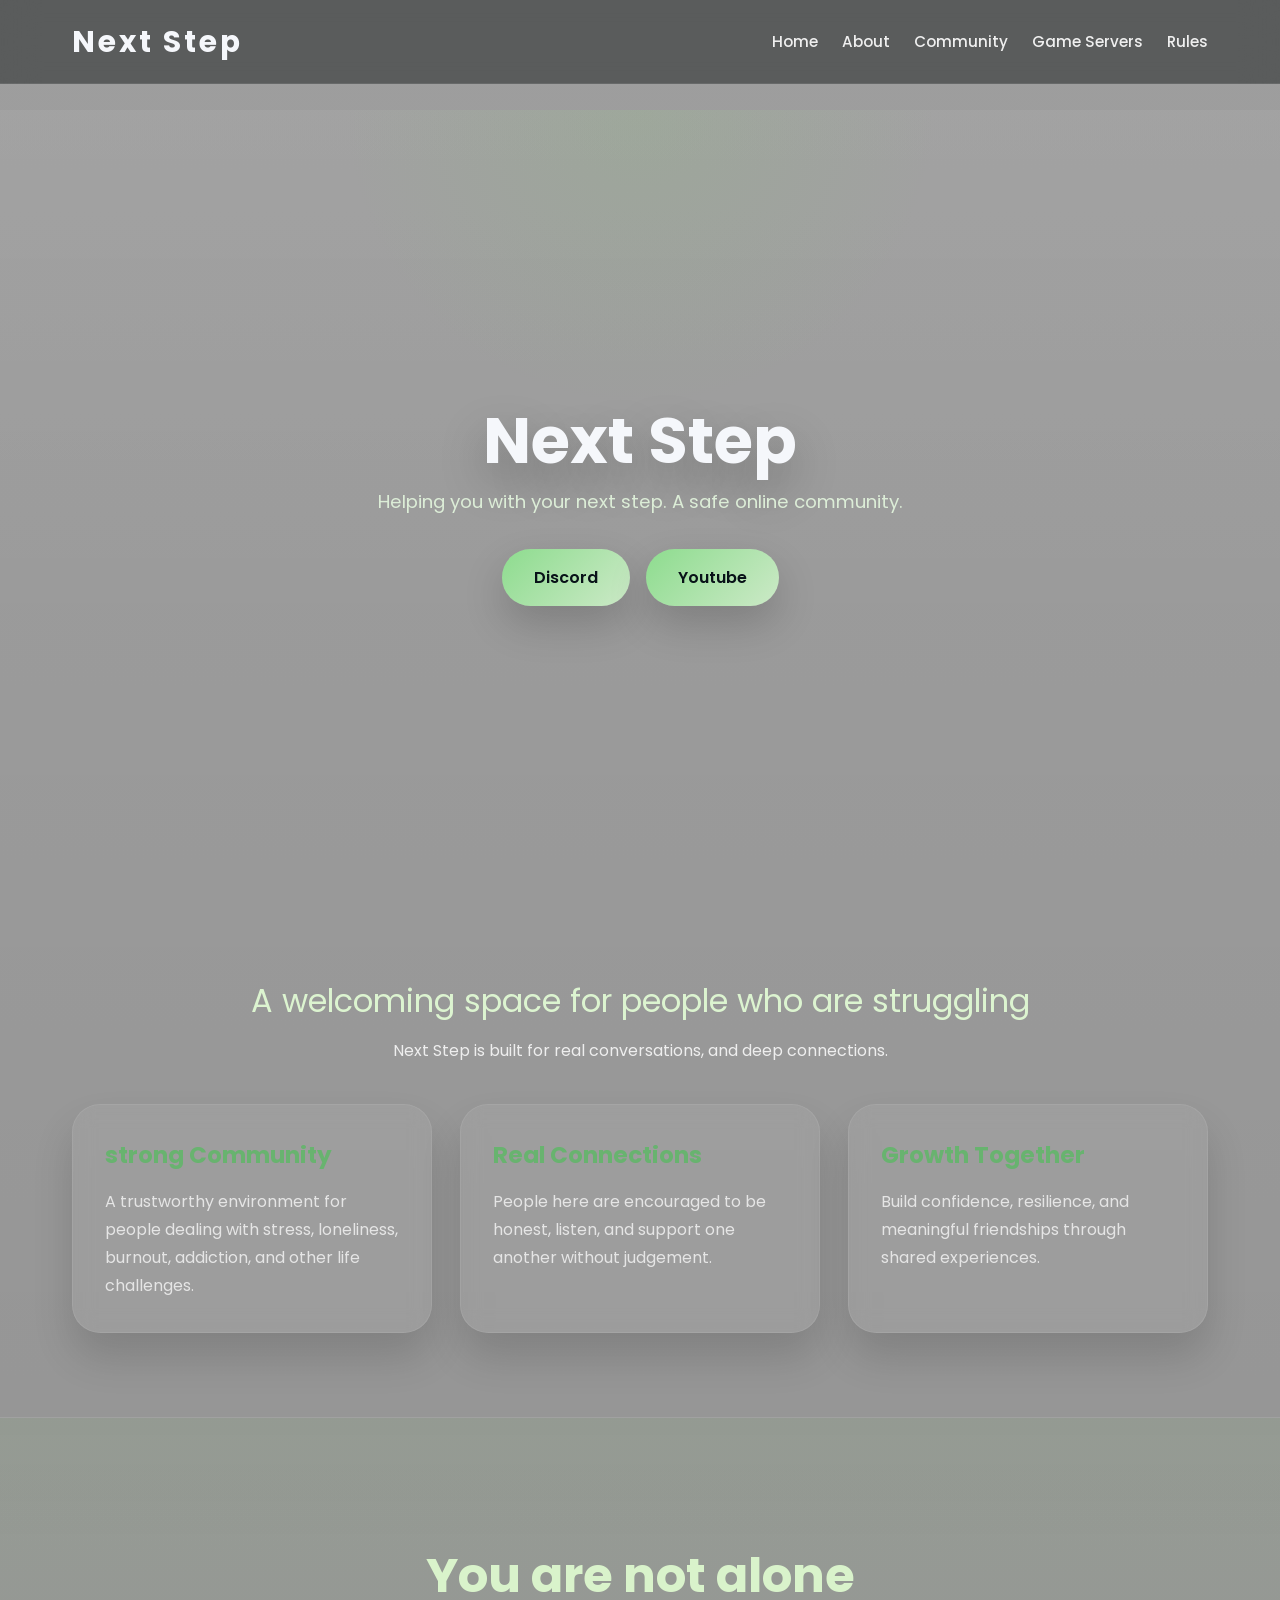
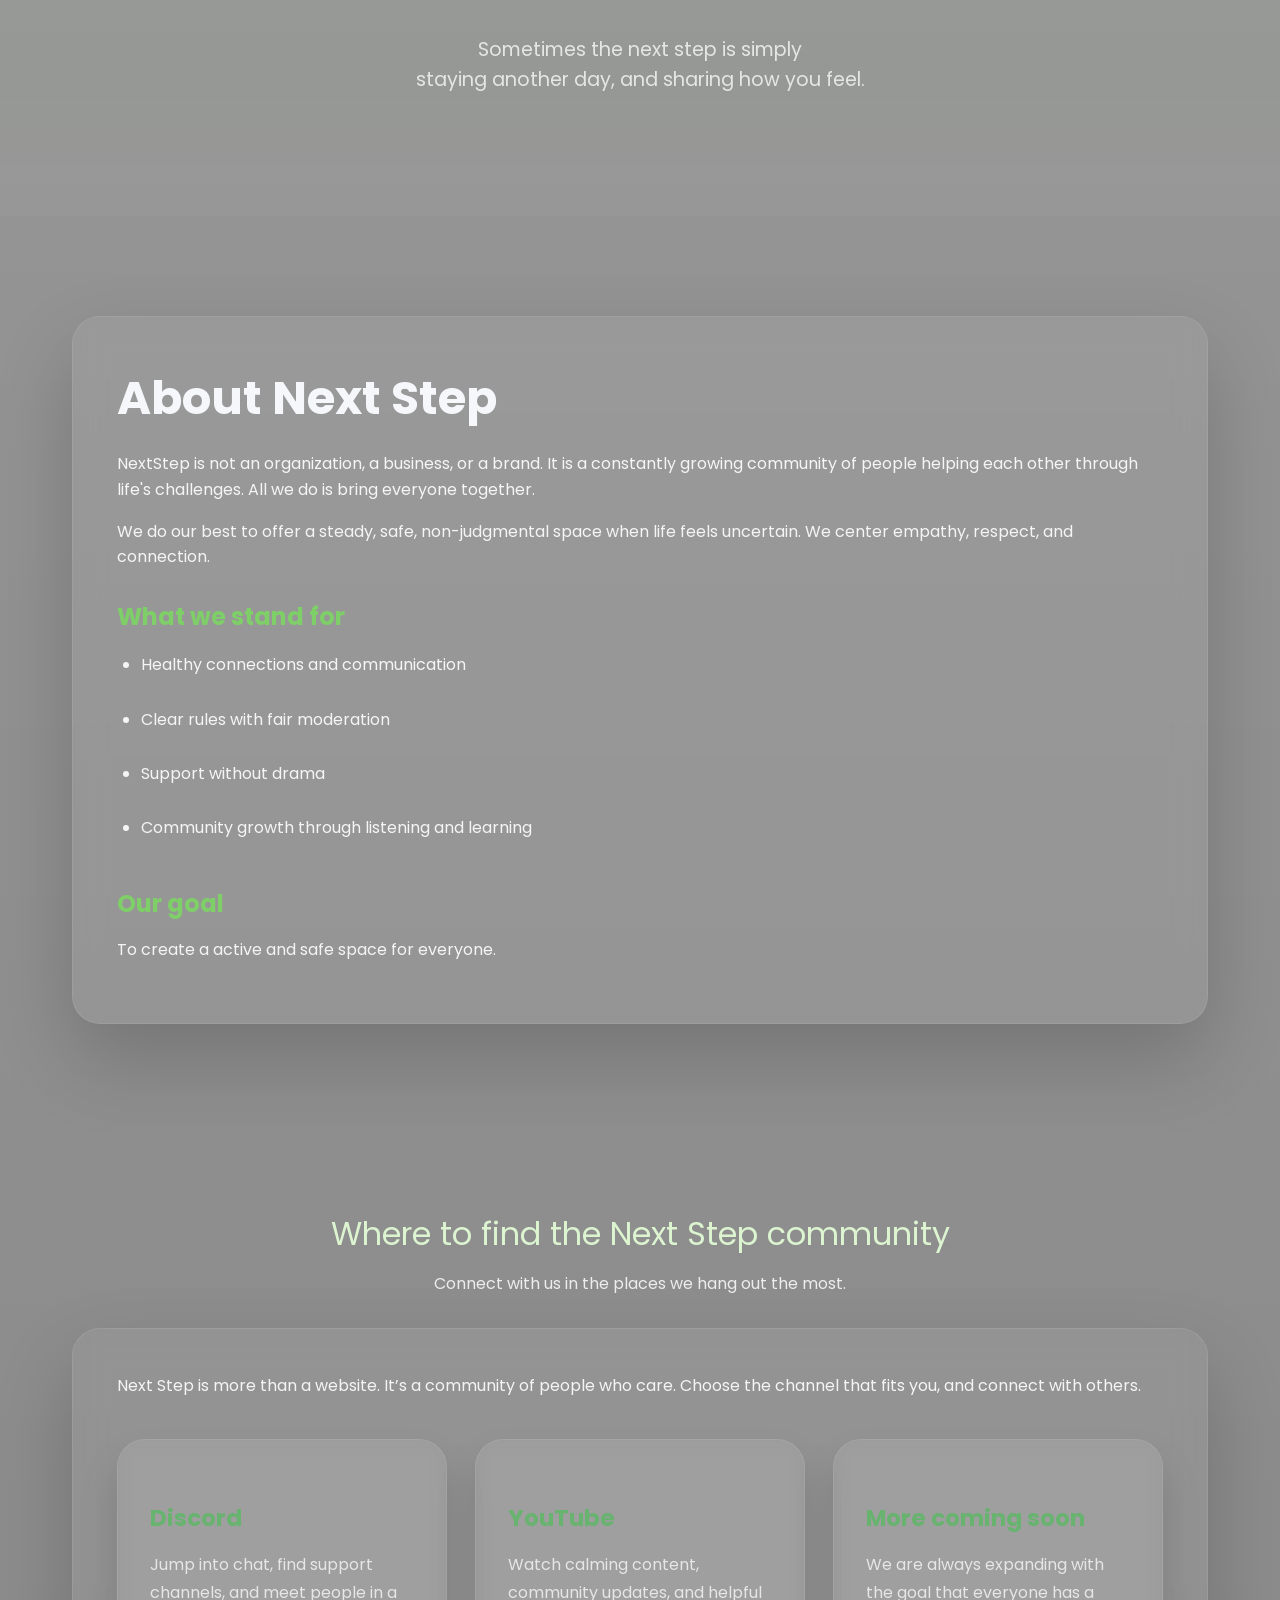
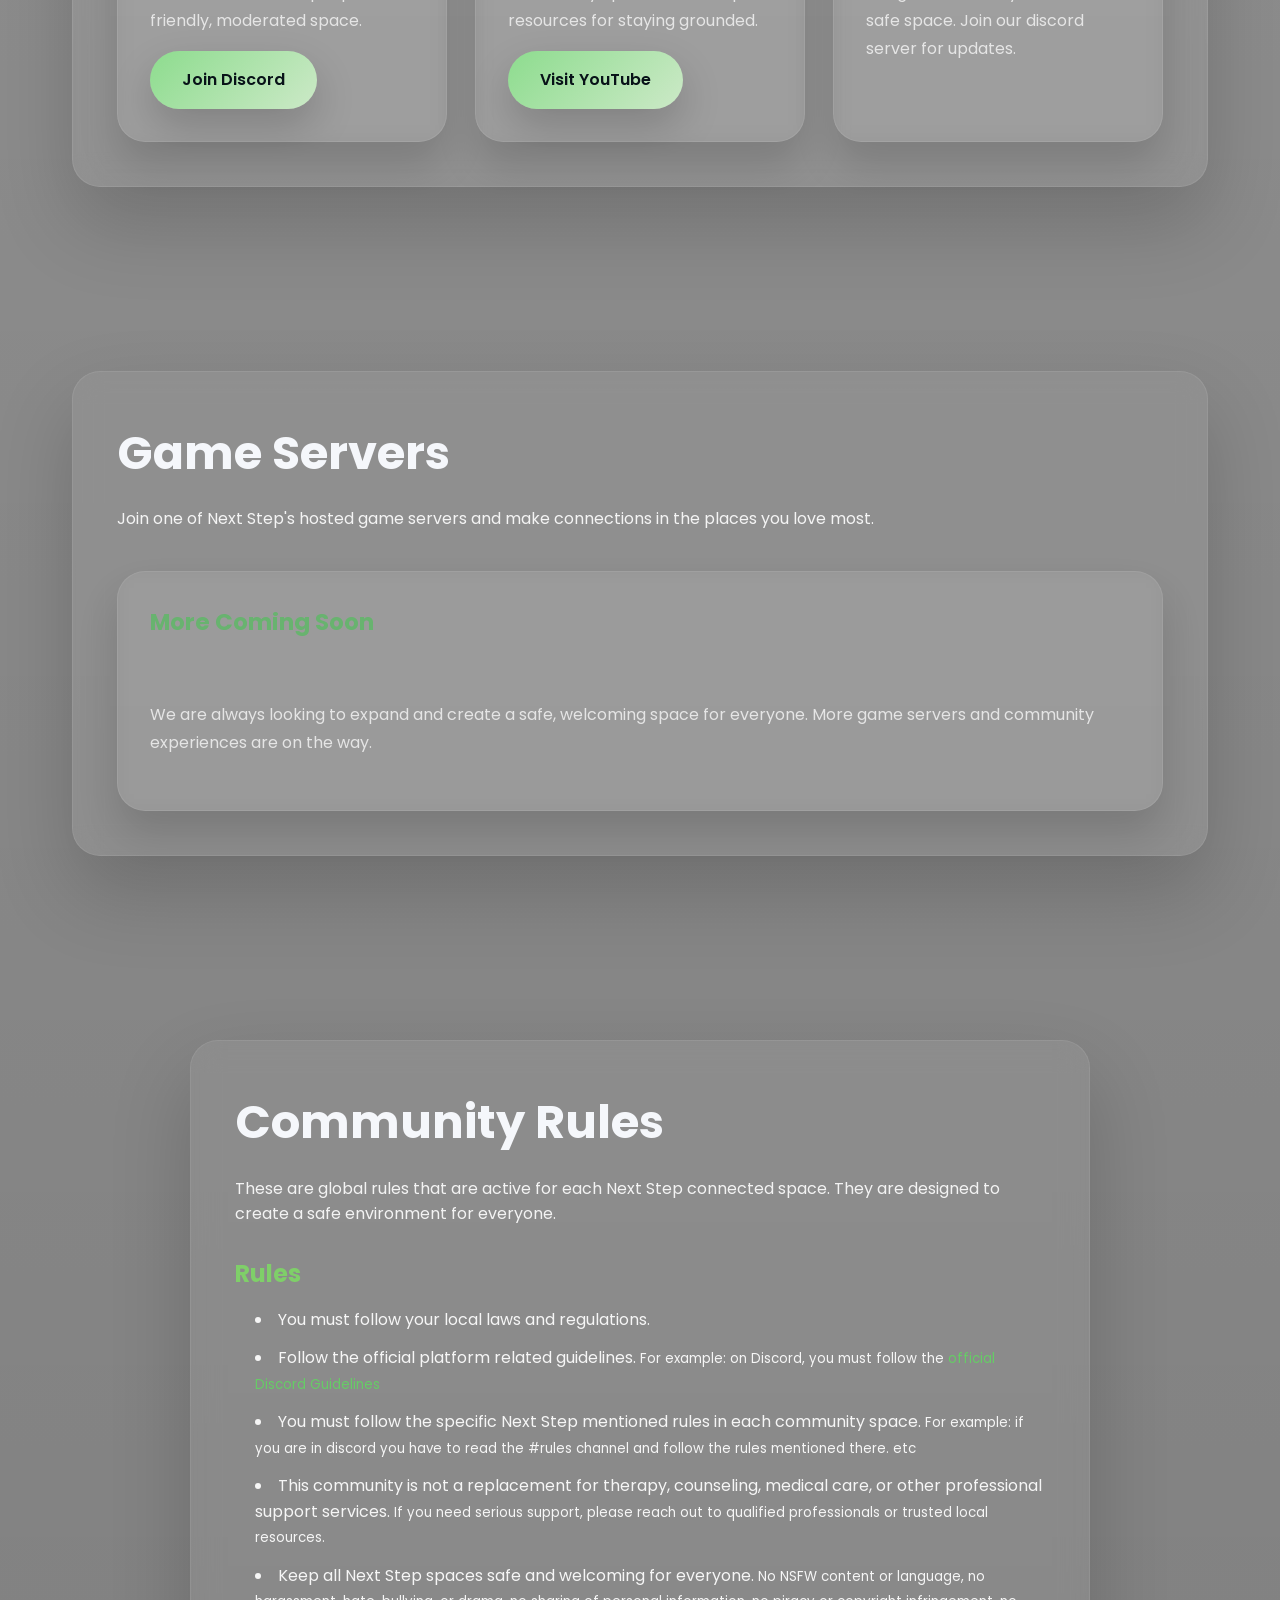
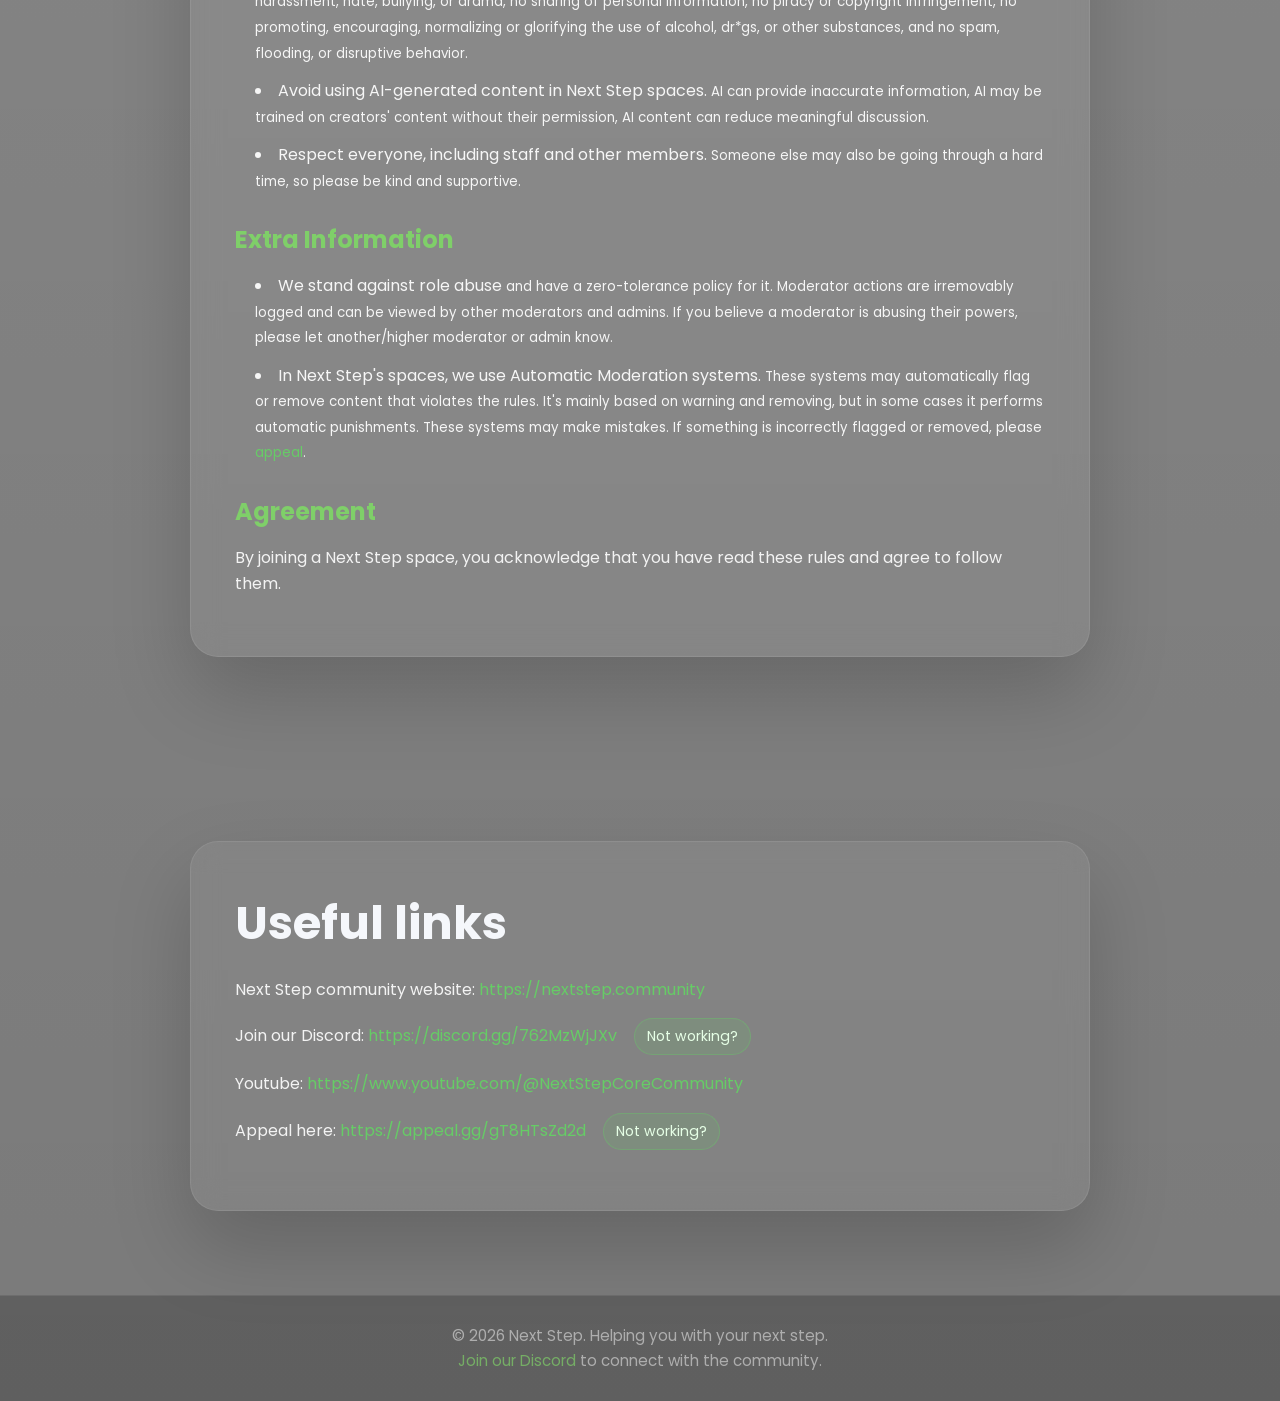
==== index.html @ 891b4424 "Next Step" ====
<!DOCTYPE html>
<html lang="en">
<head>
  <meta charset="UTF-8">
  <meta name="viewport" content="width=device-width, initial-scale=1.0">
  <title>Next Step — Calm online support community</title>
  <meta name="description" content="NextStep is a growing mental health community made to help people through tough times. We offer a calm, safe, supportive space for connection, resources, and recovery. Learn more about us at https://nextstep.community/">
  <link rel="stylesheet" href="style.css">
  <script defer src="script.js"></script>
</head>
<body>
  <header>
    <div class="header-inner">
      <a class="logo" href="#home">Next Step</a>
      <button class="nav-toggle" aria-controls="primary-navigation" aria-expanded="false">Menu</button>
      <nav id="primary-navigation" class="nav-menu" aria-label="Primary navigation">
        <a class="nav-link" href="#home">Home</a>
        <a class="nav-link" href="#about">About</a>
        <a class="nav-link" href="#community">Community</a>
        <a class="nav-link" href="#gameservers">Game Servers</a>
        <a class="nav-link" href="#rules">Rules</a>
      </nav>
    </div>
  </header>

  <main id="main-content">
    <section id="home" class="hero">
      <div class="hero-content">
        <h1>Next Step</h1>
        <p>Helping you with your next step. A safe online community.</p>

        <div class="hero-buttons">
          <a class="btn primary" href="https://discord.gg/762MzWjJXv" target="_blank" rel="noopener noreferrer">Discord</a>
          <a class="btn primary" href="https://www.youtube.com/@NextStepCoreCommunity" target="_blank" rel="noopener noreferrer">Youtube</a>
        </div>
      </div>
    </section>

    <section class="page-section">
      <div class="section-title">A welcoming space for people who are struggling</div>
      <p class="section-intro">Next Step is built for real conversations, and deep connections.</p>

      <div class="cards">
        <div class="card">
          <h2>strong Community</h2>
          <p>A trustworthy environment for people dealing with stress, loneliness, burnout, addiction, and other life challenges.</p>
        </div>
        <div class="card">
          <h2>Real Connections</h2>
          <p>People here are encouraged to be honest, listen, and support one another without judgement.</p>
        </div>
        <div class="card">
          <h2>Growth Together</h2>
          <p>Build confidence, resilience, and meaningful friendships through shared experiences.</p>
        </div>
      </div>
    </section>

    <section class="quote-section">
      <h2>You are not alone</h2>
      <p>Sometimes the next step is simply</p>
      <p>staying another day, and sharing how you feel.</p>
    </section>

    <section id="about" class="page-section">
      <div class="glass-box">
        <h1>About Next Step</h1>
        <p>NextStep is not an organization, a business, or a brand. It is a constantly growing community of people helping each other through life's challenges. All we do is bring everyone together.</p>
        <p>We do our best to offer a steady, safe, non-judgmental space when life feels uncertain. We center empathy, respect, and connection.</p>
        <h2>What we stand for</h2>
        <ul>
          <li>Healthy connections and communication</li>
          <li>Clear rules with fair moderation</li>
          <li>Support without drama</li>
          <li>Community growth through listening and learning</li>
        </ul>
        <h2>Our goal</h2>
        <p>To create a active and safe space for everyone.</p>
      </div>
    </section>

    <section id="community" class="page-section">
      <div class="section-title">Where to find the Next Step community</div>
      <p class="section-intro">Connect with us in the places we hang out the most.</p>

      <div class="glass-box">
        <p>Next Step is more than a website. It’s a community of people who care. Choose the channel that fits you, and connect with others.</p>

        <div class="community-grid">
          <div class="card">
            <h2>Discord</h2>
            <p>Jump into chat, find support channels, and meet people in a friendly, moderated space.</p>
            <a class="btn primary" href="https://discord.gg/762MzWjJXv" target="_blank" rel="noopener noreferrer">Join Discord</a>
          </div>
          <div class="card">
            <h2>YouTube</h2>
            <p>Watch calming content, community updates, and helpful resources for staying grounded.</p>
            <a class="btn primary" href="https://www.youtube.com/@NextStepCoreCommunity" target="_blank" rel="noopener noreferrer">Visit YouTube</a>
          </div>
          <div class="card">
            <h2>More coming soon</h2>
            <p>We are always expanding with the goal that everyone has a safe space. Join our discord server for updates.</p>
          </div>
        </div>
      </div>
    </section>

    <section id="gameservers" class="page-section">
      <div class="glass-box">
        <h1>Game Servers</h1>
        <p>Join one of Next Step's hosted game servers and make connections in the places you love most.</p>
        <div class="server-grid">
          <div class="server-card">
            <h2>More Coming Soon</h2>
            <p>We are always looking to expand and create a safe, welcoming space for everyone. More game servers and community experiences are on the way.</p>
          </div>
        </div>
      </div>
    </section>

    <section id="rules" class="page-section">
      <div class="glass-box rules-box">
        <h1>Community Rules</h1>
        <p>These are global rules that are active for each Next Step connected space. They are designed to create a safe environment for everyone.</p>

        <h2>Rules</h2>
        <ul>
          <li>You must follow your local laws and regulations.</li>
          <li>
            Follow the official platform related guidelines.
            <small>For example: on Discord, you must follow the <a href="https://discord.com/guidelines" target="_blank" rel="noopener noreferrer">official Discord Guidelines </a></small>
          </li>
          <li>
            You must follow the specific Next Step mentioned rules in each community space.
            <small>For example: if you are in discord you have to read the #rules channel and follow the rules mentioned there. etc</small>
          </li>
          <li>
            This community is not a replacement for therapy, counseling, medical care, or other professional support services.
            <small>If you need serious support, please reach out to qualified professionals or trusted local resources.</small>
          </li>
          <li>
            Keep all Next Step spaces safe and welcoming for everyone.
            <small>No NSFW content or language, no harassment, hate, bullying, or drama, no sharing of personal information, no piracy or copyright infringement, no promoting, encouraging, normalizing or glorifying the use of alcohol, dr*gs, or other substances, and no spam, flooding, or disruptive behavior.</small>
          </li>
          <li>
            Avoid using AI-generated content in Next Step spaces.
            <small>AI can provide inaccurate information, AI may be trained on creators' content without their permission, AI content can reduce meaningful discussion.</small>
          </li>
          <li>
            Respect everyone, including staff and other members.
            <small>Someone else may also be going through a hard time, so please be kind and supportive.</small>
          </li>
        </ul>

        <h2>Extra Information</h2>
        <ul>
          <li>
            We stand against role abuse
            <small>and have a zero-tolerance policy for it. Moderator actions are irremovably logged and can be viewed by other moderators and admins. If you believe a moderator is abusing their powers, please let another/higher moderator or admin know.</small>
          </li>
          <li>
            In Next Step's spaces, we use Automatic Moderation systems.
            <small>These systems may automatically flag or remove content that violates the rules. It's mainly based on warning and removing, but in some cases it performs automatic punishments. These systems may make mistakes. If something is incorrectly flagged or removed, please <a href="https://appeal.gg/gT8HTsZd2d" target="_blank" rel="noopener noreferrer">appeal</a>.</small>
          </li>
        </ul>

        <h2>Agreement</h2>
        <p>By joining a Next Step space, you acknowledge that you have read these rules and agree to follow them.</p>
      </div>
    </section>

    <section id="links" class="page-section">
      <div class="glass-box rules-box">
        <h1>Useful links</h1>
        <p>Next Step community website: <a href="https://nextstep.community" target="_blank" rel="noopener noreferrer">https://nextstep.community</a></p>
        <p>
          Join our Discord: <a href="https://discord.gg/762MzWjJXv" target="_blank" rel="noopener noreferrer">https://discord.gg/762MzWjJXv</a>
          <button type="button" class="small-toggle-button help-links-toggle" data-target="help-links-discord" aria-expanded="false">Not working?</button>
        </p>
        <div class="help-links-list" id="help-links-discord" hidden>
          <p>Alternative links:</p>
          <ul>
            <li><a href="https://discord.gg/QtX3gUPA66" target="_blank" rel="noopener noreferrer">QtX3gUPA66</a></li>
            <li><a href="https://discord.gg/V5G9UEbBux" target="_blank" rel="noopener noreferrer">V5G9UEbBux</a></li>
            <li><a href="https://discord.gg/V88vRQTCXY" target="_blank" rel="noopener noreferrer">V88vRQTCXY</a></li>
            <li><a href="https://discord.gg/4FzSaG3Gkt" target="_blank" rel="noopener noreferrer">4FzSaG3Gkt</a></li>
            <li><a href="https://discord.gg/284wdhVC22" target="_blank" rel="noopener noreferrer">284wdhVC22</a></li>
            <li><a href="https://discord.gg/NS9burTzwp" target="_blank" rel="noopener noreferrer">NS9burTzwp</a></li>
            <li><a href="https://discord.gg/uFkwEbBmPx" target="_blank" rel="noopener noreferrer">uFkwEbBmPx</a></li>
            <li><a href="https://discord.gg/gT8HTsZd2d" target="_blank" rel="noopener noreferrer">gT8HTsZd2d</a></li>
            <li><a href="https://discord.gg/emRhBxmn5w" target="_blank" rel="noopener noreferrer">emRhBxmn5w</a></li>
            <li><a href="https://discord.gg/762MzWjJXv" target="_blank" rel="noopener noreferrer">762MzWjJXv</a></li>
          </ul>
        </div>
        <p>Youtube: <a href="https://www.youtube.com/@NextStepCoreCommunity" target="_blank" rel="noopener noreferrer">https://www.youtube.com/@NextStepCoreCommunity</a></p>
        <p>
          Appeal here: <a href="https://appeal.gg/gT8HTsZd2d" target="_blank" rel="noopener noreferrer">https://appeal.gg/gT8HTsZd2d</a>
          <button type="button" class="small-toggle-button help-links-toggle" data-target="help-links-appeal" aria-expanded="false">Not working?</button>
        </p>
        <div class="help-links-list" id="help-links-appeal" hidden>
          <p>Alternative links:</p>
          <ul>
            <li><a href="https://appeal.gg/QtX3gUPA66" target="_blank" rel="noopener noreferrer">QtX3gUPA66</a></li>
            <li><a href="https://appeal.gg/V5G9UEbBux" target="_blank" rel="noopener noreferrer">V5G9UEbBux</a></li>
            <li><a href="https://appeal.gg/V88vRQTCXY" target="_blank" rel="noopener noreferrer">V88vRQTCXY</a></li>
            <li><a href="https://appeal.gg/4FzSaG3Gkt" target="_blank" rel="noopener noreferrer">4FzSaG3Gkt</a></li>
            <li><a href="https://appeal.gg/284wdhVC22" target="_blank" rel="noopener noreferrer">284wdhVC22</a></li>
            <li><a href="https://appeal.gg/NS9burTzwp" target="_blank" rel="noopener noreferrer">NS9burTzwp</a></li>
            <li><a href="https://appeal.gg/uFkwEbBmPx" target="_blank" rel="noopener noreferrer">uFkwEbBmPx</a></li>
            <li><a href="https://appeal.gg/gT8HTsZd2d" target="_blank" rel="noopener noreferrer">gT8HTsZd2d</a></li>
            <li><a href="https://appeal.gg/emRhBxmn5w" target="_blank" rel="noopener noreferrer">emRhBxmn5w</a></li>
            <li><a href="https://appeal.gg/762MzWjJXv" target="_blank" rel="noopener noreferrer">762MzWjJXv</a></li>
          </ul>
        </div>
      </div>
    </section>
  </main>

  <footer class="site-footer">
    <p>© 2026 Next Step. Helping you with your next step.</p>
    <p><a href="https://discord.gg/762MzWjJXv">Join our Discord</a> to connect with the community.</p>
  </footer>
</body>
</html>
---- style.css ----
@import url('https://fonts.googleapis.com/css2?family=Poppins:wght@300;400;500;600;700&display=swap');

:root {
    --bg: #071218;
    --surface: rgba(8, 18, 15, 0.78);
    --surface-strong: rgba(6, 14, 12, 0.88);
    --text: #f5f7fb;
    --text-soft: rgba(233, 246, 228, 0.9);
    --muted: rgba(255, 255, 255, 0.78);
    --accent: #7fcf69;
    --accent-dark: #3f7a45;
    --accent-soft: rgba(127, 207, 105, 0.18);
    --border: rgba(255, 255, 255, 0.12);
    --radius: 28px;
}

* {
    margin: 0;
    padding: 0;
    box-sizing: border-box;
}

html {
    scroll-behavior: smooth;
}

body {
    font-family: 'Poppins', sans-serif;
    color: var(--text);
    background-color: #08110d;
    background: linear-gradient(180deg, rgba(0, 0, 0, 0.38), rgba(0, 0, 0, 0.52)), url('next-step.png') center/cover no-repeat fixed;
    min-height: 100vh;
    line-height: 1.6;
    overflow-x: hidden;
}

img,
video,
iframe {
    max-width: 100%;
    height: auto;
    display: block;
}

a {
    color: inherit;
    text-decoration: none;
}

button,
.btn {
    font: inherit;
}

header {
    position: fixed;
    top: 0;
    left: 0;
    width: 100%;
    z-index: 1000;
    background: rgba(8, 13, 12, 0.45);
    backdrop-filter: blur(18px);
    border-bottom: 1px solid rgba(255, 255, 255, 0.08);
}

.header-inner {
    max-width: 1200px;
    margin: 0 auto;
    padding: 18px 32px;
    display: flex;
    align-items: center;
    justify-content: space-between;
    gap: 16px;
}

.logo {
    font-size: 1.85rem;
    font-weight: 700;
    letter-spacing: 0.1em;
}

.nav-toggle {
    display: none;
    border: none;
    background: rgba(255, 255, 255, 0.08);
    color: var(--text);
    padding: 0.85rem 1rem;
    border-radius: 999px;
    cursor: pointer;
}

.nav-menu {
    display: flex;
    align-items: center;
    gap: 24px;
}

.nav-link {
    position: relative;
    color: rgba(255, 255, 255, 0.9);
    font-size: 0.95rem;
    font-weight: 500;
    transition: color 0.25s ease;
}

.nav-link:hover,
.nav-link[aria-current='page'] {
    color: var(--accent);
}

.nav-link::after {
    content: '';
    position: absolute;
    left: 0;
    bottom: -6px;
    width: 0;
    height: 2px;
    background: var(--accent);
    transition: width 0.25s ease;
}

.nav-link:hover::after,
.nav-link[aria-current='page']::after {
    width: 100%;
}

main {
    padding-top: 110px;
}

.hero {
    min-height: 85vh;
    display: grid;
    place-items: center;
    text-align: center;
    position: relative;
    overflow: hidden;
    padding: 120px 32px 88px;
}

.hero::before {
    content: '';
    position: absolute;
    inset: 0;
    background: radial-gradient(circle at top, rgba(127, 207, 105, 0.12), transparent 30%), linear-gradient(180deg, rgba(255, 255, 255, 0.05), transparent 65%);
}

.hero-content {
    position: relative;
    z-index: 1;
    max-width: 850px;
    margin: 0 auto;
}

.hero h1 {
    font-size: clamp(3.6rem, 5vw, 5.8rem);
    line-height: 0.95;
    margin-bottom: 1rem;
    text-shadow: 0 18px 45px rgba(0, 0, 0, 0.25);
}

.hero p {
    font-size: 1.15rem;
    color: rgba(226, 244, 220, 0.92);
    margin-bottom: 2rem;
}

.hero-buttons {
    display: flex;
    justify-content: center;
    flex-wrap: wrap;
    gap: 16px;
}

.btn {
    display: inline-flex;
    align-items: center;
    justify-content: center;
    padding: 1rem 2rem;
    border-radius: 999px;
    font-weight: 600;
    transition: transform 0.2s ease, box-shadow 0.2s ease, background 0.25s ease;
    box-shadow: 0 18px 40px rgba(0, 0, 0, 0.18);
}

.btn:hover {
    transform: translateY(-2px);
}

.btn.primary {
    background: linear-gradient(135deg, #8ddc8e, #cce9c7);
    color: #081218;
}

.section-title {
    font-size: clamp(2rem, 2.4vw, 2.8rem);
    margin-bottom: 0.75rem;
    text-align: center;
    color: rgba(223, 248, 210, 0.96);
}

.section-intro {
    text-align: center;
    max-width: 780px;
    margin: 0 auto 2rem;
    color: rgba(255, 255, 255, 0.84);
}

.page-section {
    padding: 100px 32px 84px;
    max-width: 1200px;
    margin: 0 auto;
}

.glass-box {
    background: rgba(255, 255, 255, 0.06);
    border: 1px solid rgba(255, 255, 255, 0.08);
    border-radius: var(--radius);
    padding: 44px;
    backdrop-filter: blur(14px);
    box-shadow: 0 36px 80px rgba(0, 0, 0, 0.18);
}

.glass-box h1 {
    font-size: 2.9rem;
    margin-bottom: 1rem;
}

.glass-box h2 {
    font-size: 1.5rem;
    margin-top: 1.75rem;
    margin-bottom: 0.85rem;
    color: var(--accent);
}

.glass-box p,
.glass-box li {
    color: rgba(255, 255, 255, 0.9);
    margin-bottom: 1rem;
}

.glass-box ul {
    list-style: disc;
    margin-left: 1.5rem;
    margin-top: 1rem;
    display: grid;
    gap: 0.8rem;
}

.cards,
.community-grid,
.server-grid {
    display: grid;
    grid-template-columns: repeat(auto-fit, minmax(260px, 1fr));
    gap: 28px;
    margin-top: 40px;
}

/* Make server list one card per row */
.server-grid {
    grid-template-columns: 1fr;
}

.card,
.server-card {
    background: rgba(255, 255, 255, 0.06);
    border: 1px solid rgba(255, 255, 255, 0.08);
    border-radius: 28px;
    padding: 32px;
    box-shadow: 0 24px 40px rgba(0, 0, 0, 0.14);
    transition: 0.35s ease;
    backdrop-filter: blur(10px);
}

.card:hover,
.server-card:hover {
    transform: translateY(-8px);
    background: rgba(255, 255, 255, 0.08);
}

/* Server card layout: content on the left, image on the right when an image exists */
.server-card {
    display: grid;
    grid-template-columns: 1fr;
    gap: 24px;
    align-items: stretch;
    min-height: 240px;
}

.server-card.server-card--has-image {
    grid-template-columns: 1fr minmax(220px, 320px);
}

.server-card .server-content {
    display: flex;
    flex-direction: column;
    justify-content: flex-start;
    gap: 18px;
}

.server-card.server-card--has-image .server-image {
    grid-column: 2;
    width: 100%;
    height: 100%;
    border-radius: 24px;
    object-fit: cover;
    align-self: stretch;
}

.server-card h2,
.server-card p {
    margin: 0;
}

.server-card .btn {
    margin-top: 6px;
}

.card h2,
.server-card h2 {
    font-size: 1.45rem;
    margin-bottom: 14px;
    color: #68b36f;
}

.card p,
.server-card p {
    color: rgba(255, 255, 255, 0.82);
    line-height: 1.75;
    opacity: 0.9;
}

.quote-section {
    padding: 120px 30px;
    text-align: center;
    background: linear-gradient(180deg, rgba(127, 207, 105, 0.08), rgba(255, 255, 255, 0.03));
    border-top: 1px solid rgba(255, 255, 255, 0.08);
}

.quote-section h2 {
    font-size: 3rem;
    margin-bottom: 20px;
    color: rgba(220, 247, 205, 0.96);
}

.quote-section p {
    max-width: 720px;
    margin: 0 auto;
    font-size: 1.2rem;
    color: rgba(255, 255, 255, 0.86);
    opacity: 0.88;
}

.rules-box {
    max-width: 900px;
    margin: 0 auto;
}

.rules-box a {
  color: #66cc66;
}

.rules-box a:hover {
  color: #88dd88;
}

.small-toggle-button {
  display: inline-flex;
  align-items: center;
  margin-left: 0.8rem;
  padding: 0.4rem 0.75rem;
  font-size: 0.88rem;
  color: #e6ffe6;
  background: rgba(102, 204, 102, 0.14);
  border: 1px solid rgba(102, 204, 102, 0.35);
  border-radius: 999px;
  cursor: pointer;
  transition: transform 0.15s ease, background 0.15s ease;
}

.small-toggle-button:hover {
  background: rgba(102, 204, 102, 0.24);
  transform: translateY(-1px);
}

.small-toggle-button:focus {
  outline: 2px solid rgba(102, 204, 102, 0.9);
  outline-offset: 2px;
}

.help-links-list {
  margin: 0.8rem 0 1.2rem;
  padding: 1rem 1rem 0.9rem;
  background: rgba(255, 255, 255, 0.06);
  border: 1px solid rgba(255, 255, 255, 0.1);
  border-radius: 14px;
}

.help-links-list p {
  margin: 0 0 0.55rem;
  color: rgba(255, 255, 255, 0.76);
}

.help-links-list ul {
  margin: 0;
  padding-left: 1.1rem;
}

.help-links-list li {
  margin-bottom: 0.45rem;
}

.site-footer {
    border-top: 1px solid rgba(255, 255, 255, 0.08);
    padding: 28px 32px;
    text-align: center;
    color: rgba(255, 255, 255, 0.7);
    font-size: 0.95rem;
}

.site-footer a {
    color: var(--accent);
}


/* =========================
   RULES
========================= */

.rules-box ul {
    list-style-position: inside;
    padding-left: 20px;
    margin-left: 0;
    margin-top: 0;
}

.rules-box li {
    margin-bottom: 0;
    color: rgba(255,255,255,0.92);
}

/* =========================
   FOOTER
========================= */

footer {
    padding: 30px;
    text-align: center;

    background: rgba(0,0,0,0.22);

    border-top:
        1px solid rgba(255,255,255,0.05);
}

footer p {
    opacity: 0.7;
}

/* =========================
   SCROLLBAR
========================= */

::-webkit-scrollbar {
    width: 10px;
}

::-webkit-scrollbar-track {
    background: #071218;
}

::-webkit-scrollbar-thumb {
    background: rgba(255,215,109,0.4);
    border-radius: 20px;
}

::-webkit-scrollbar-thumb:hover {
    background: rgba(255,215,109,0.7);
}

/* =========================
   RESPONSIVE
========================= */

@media (max-width: 900px) {

    .header-inner {
        padding: 16px 20px;
    }

    .nav-toggle {
        display: block;
    }

    .nav-menu {
        position: absolute;
        top: 100%;
        left: 0;
        width: 100%;

        flex-direction: column;
        align-items: stretch;
        gap: 0;

        background: rgba(8, 13, 12, 0.96);
        backdrop-filter: blur(20px);

        border-top: 1px solid rgba(255,255,255,0.08);

        max-height: 0;
        overflow: hidden;

        transition: max-height 0.35s ease;
    }

    .nav-menu.active {
        max-height: 500px;
    }

    .nav-link {
        padding: 18px 24px;
        border-bottom: 1px solid rgba(255,255,255,0.05);
    }

    .hero {
        padding: 120px 20px 60px;
        min-height: 75vh;
    }

    .hero h1 {
        font-size: clamp(2.5rem, 10vw, 4rem);
        line-height: 1;
    }

    .hero p {
        font-size: 1rem;
    }

    .page-section {
        padding: 80px 20px;
    }

    .glass-box {
        padding: 28px;
    }

    .glass-box h1 {
        font-size: 2rem;
    }

    .quote-section {
        padding: 80px 20px;
    }

    .quote-section h2 {
        font-size: 2rem;
    }

    .server-card.server-card--has-image {
        grid-template-columns: 1fr;
    }

    .server-card.server-card--has-image .server-image {
        grid-column: auto;
        height: 220px;
    }
}

@media (max-width: 600px) {

    .logo {
        font-size: 1.4rem;
    }

    .hero-buttons {
        flex-direction: column;
    }

    .btn {
        width: 100%;
    }

    .cards,
    .community-grid {
        grid-template-columns: 1fr;
    }

    .glass-box {
        padding: 22px;
        border-radius: 20px;
    }

    .card,
    .server-card {
        padding: 22px;
    }

    .section-title {
        font-size: 1.7rem;
    }

    .section-intro {
        font-size: 0.95rem;
    }
}
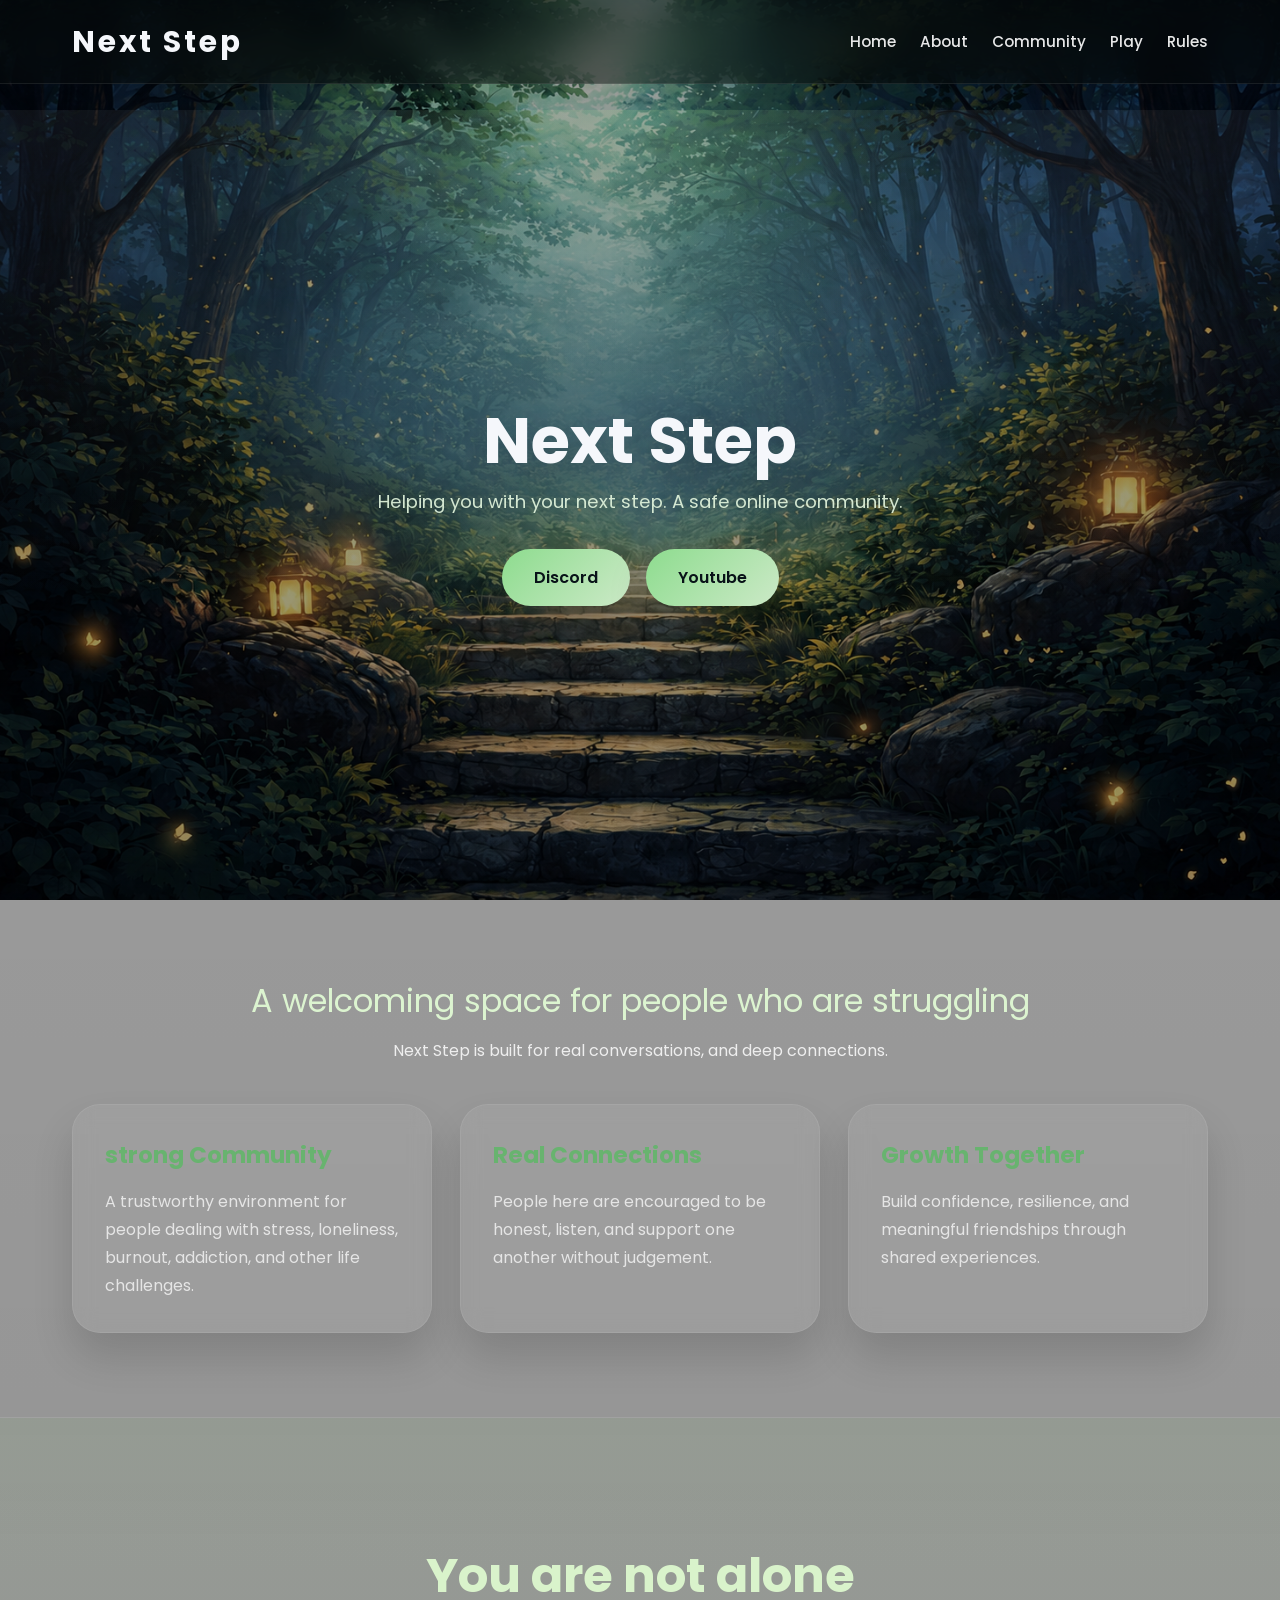
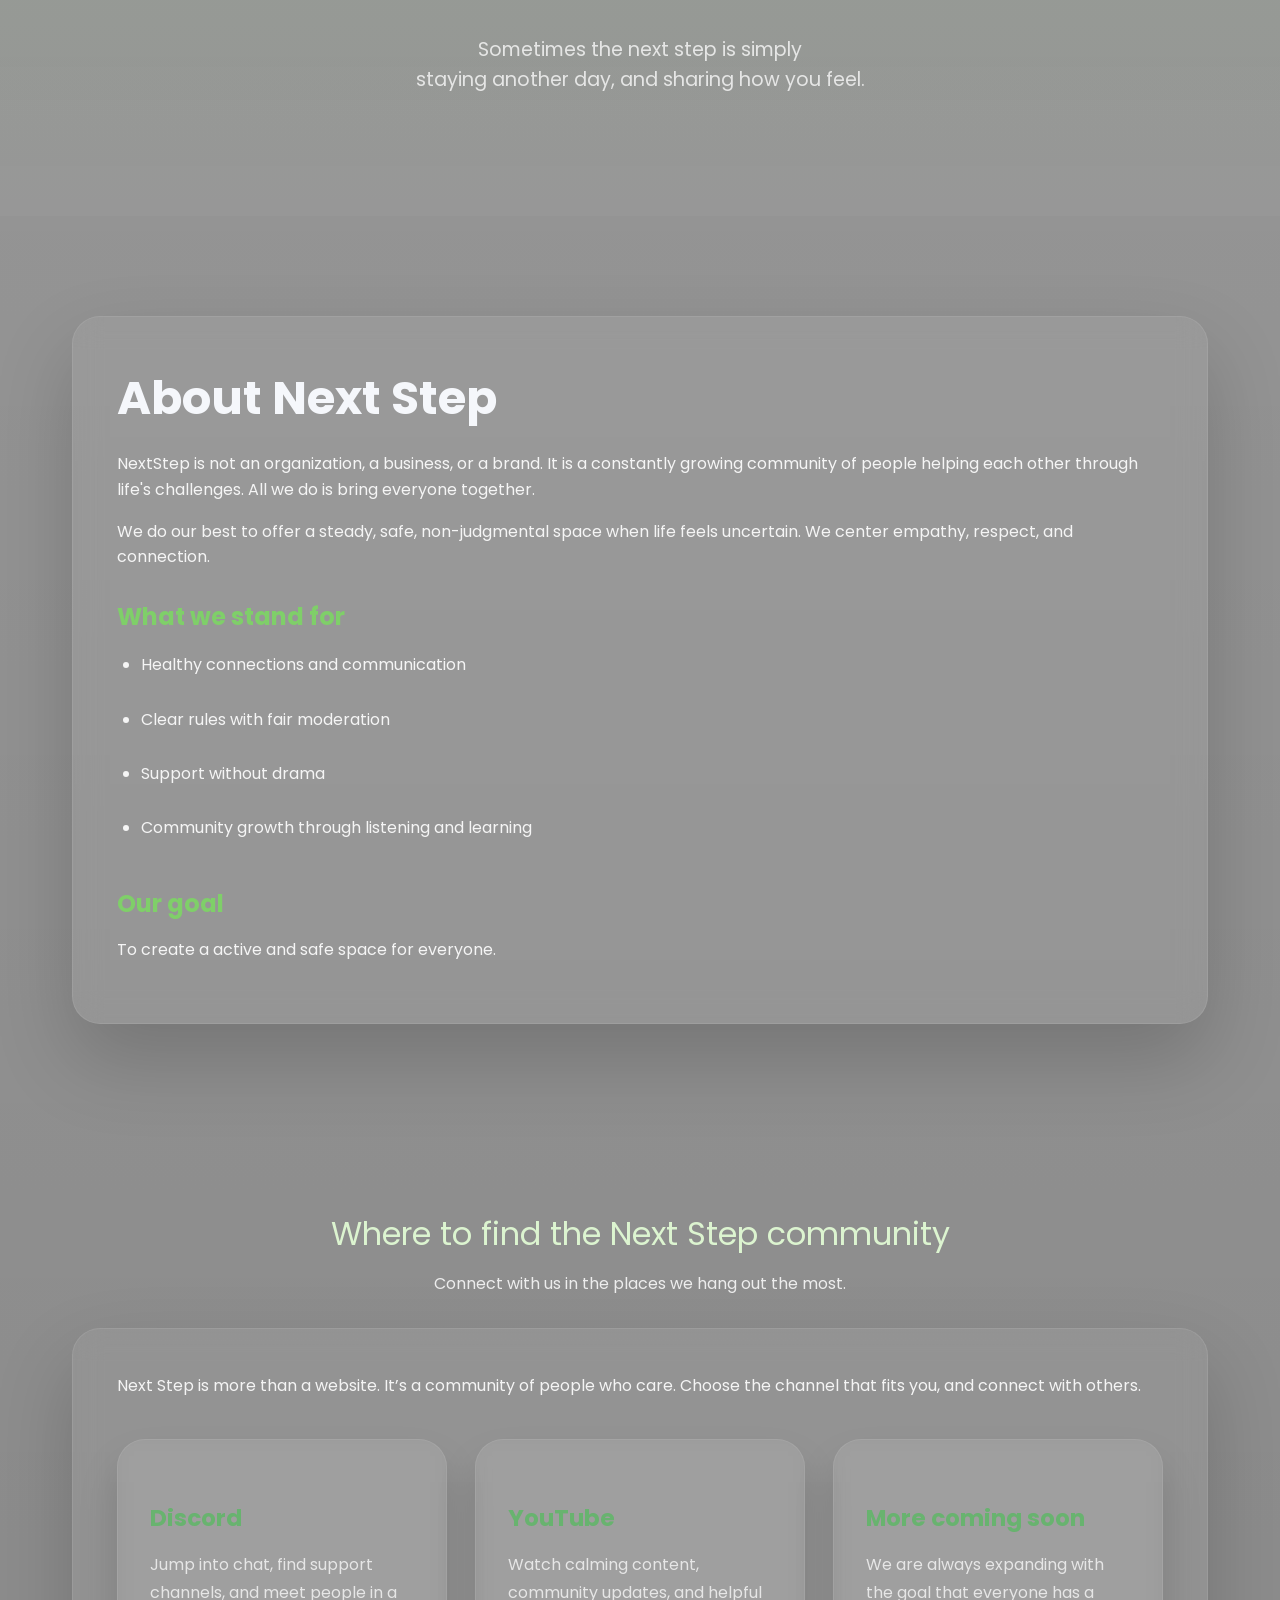
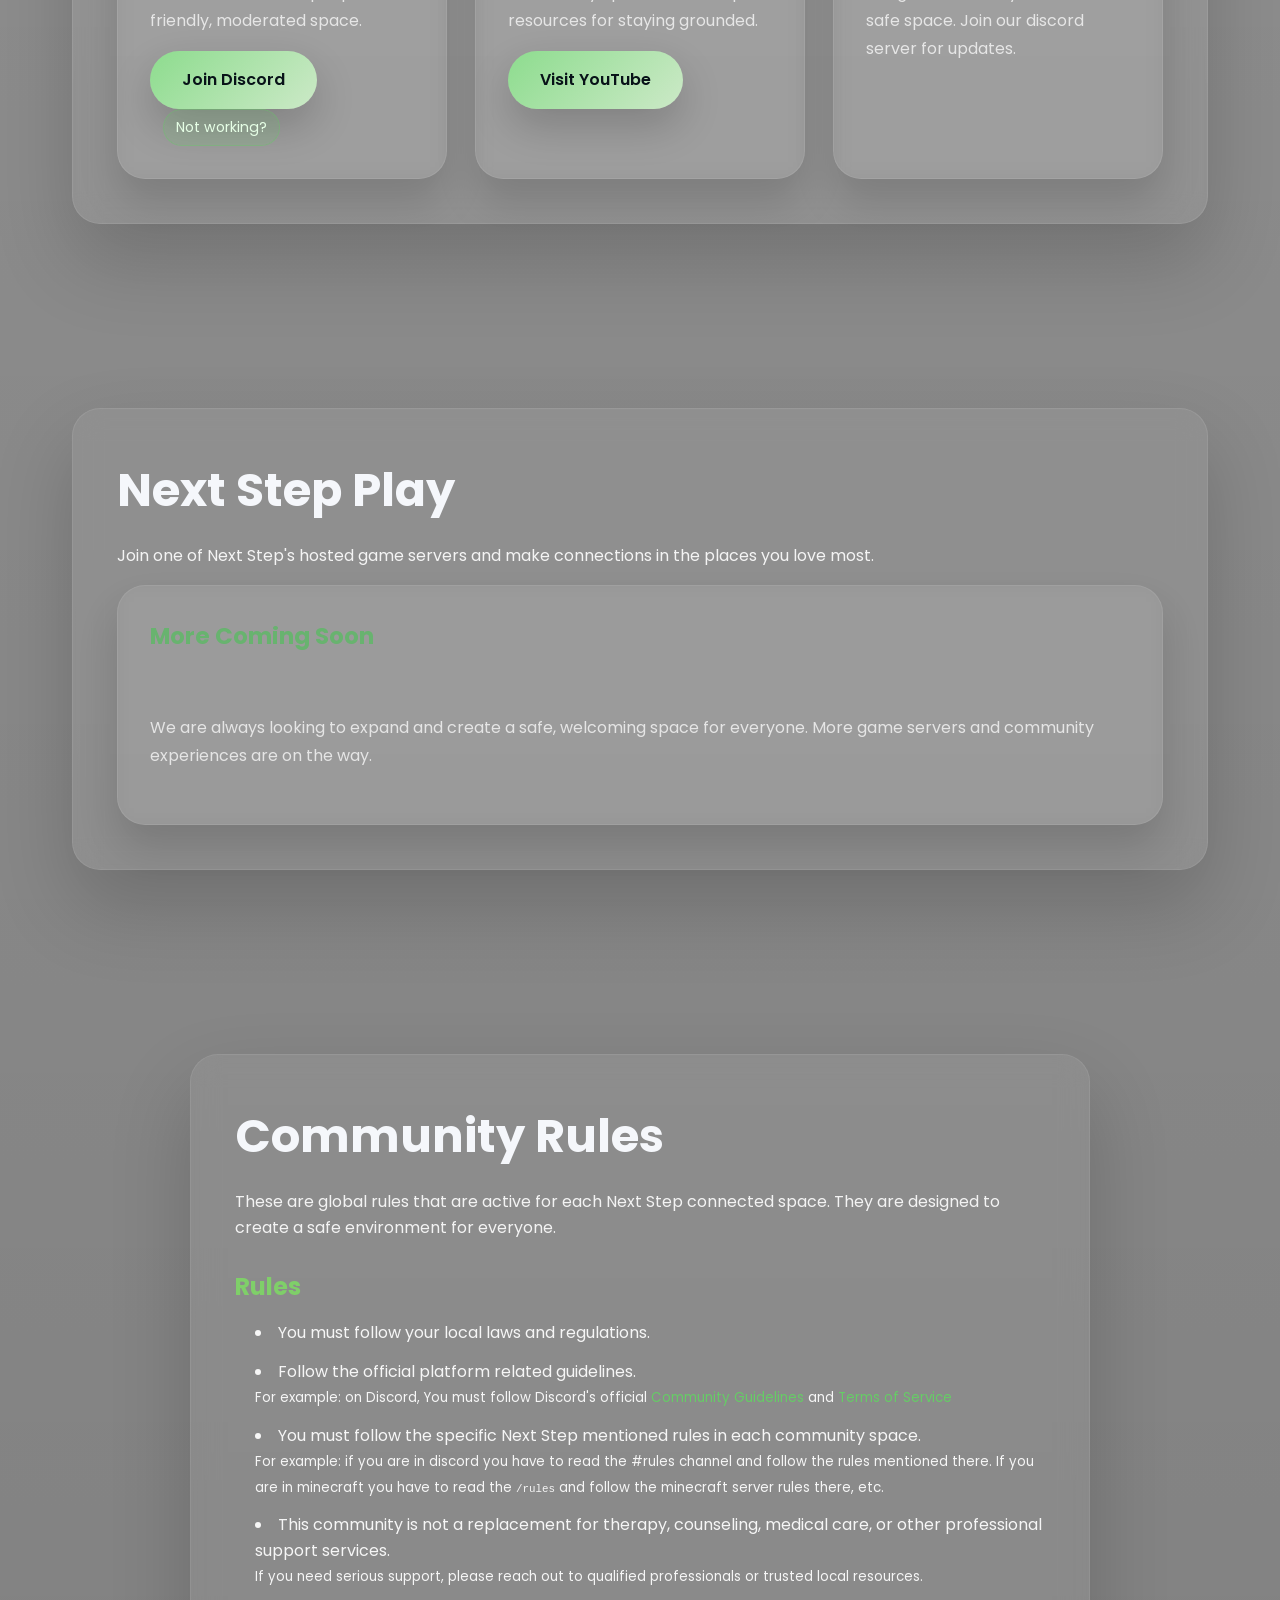
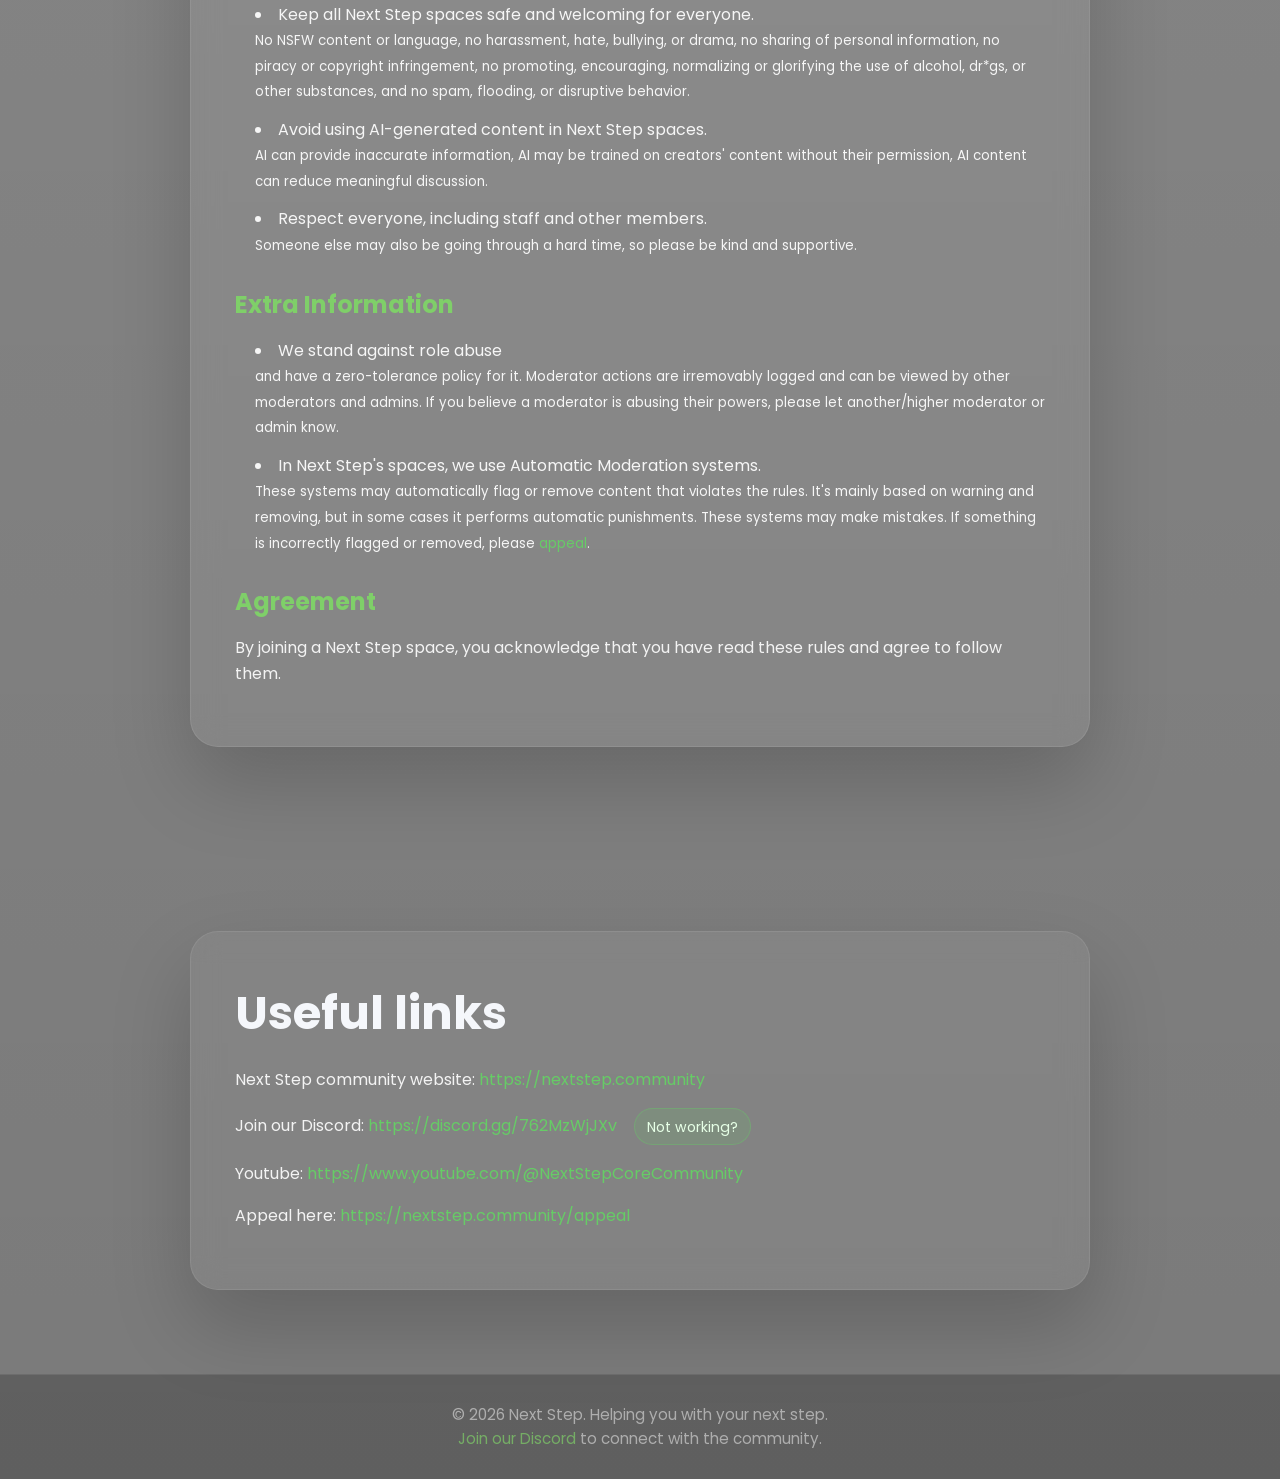
==== commit dc4a89de: "fixed not working button in html" ====
--- a/index.html
+++ b/index.html
@@ -17,7 +17,7 @@
         <a class="nav-link" href="#home">Home</a>
         <a class="nav-link" href="#about">About</a>
         <a class="nav-link" href="#community">Community</a>
-        <a class="nav-link" href="#gameservers">Game Servers</a>
+        <a class="nav-link" href="#play">Play</a>
         <a class="nav-link" href="#rules">Rules</a>
       </nav>
     </div>
@@ -91,6 +91,23 @@
             <h2>Discord</h2>
             <p>Jump into chat, find support channels, and meet people in a friendly, moderated space.</p>
             <a class="btn primary" href="https://discord.gg/762MzWjJXv" target="_blank" rel="noopener noreferrer">Join Discord</a>
+            <button type="button" class="small-toggle-button help-links-toggle" data-target="help-links-discord-community" aria-expanded="false">Not working?</button>
+            <div class="help-links-list" id="help-links-discord-community" hidden>
+              <p>Alternative Discord links:</p>
+
+              <div class="not-working-grid">
+            <a href="https://discord.gg/QtX3gUPA66" target="_blank" rel="noopener noreferrer">QtX3gUPA66</a>
+            <a href="https://discord.gg/V5G9UEbBux" target="_blank" rel="noopener noreferrer">V5G9UEbBux</a>
+            <a href="https://discord.gg/V88vRQTCXY" target="_blank" rel="noopener noreferrer">V88vRQTCXY</a>
+            <a href="https://discord.gg/4FzSaG3Gkt" target="_blank" rel="noopener noreferrer">4FzSaG3Gkt</a>
+            <a href="https://discord.gg/284wdhVC22" target="_blank" rel="noopener noreferrer">284wdhVC22</a>
+            <a href="https://discord.gg/NS9burTzwp" target="_blank" rel="noopener noreferrer">NS9burTzwp</a>
+            <a href="https://discord.gg/uFkwEbBmPx" target="_blank" rel="noopener noreferrer">uFkwEbBmPx</a>
+            <a href="https://discord.gg/gT8HTsZd2d" target="_blank" rel="noopener noreferrer">gT8HTsZd2d</a>
+            <a href="https://discord.gg/emRhBxmn5w" target="_blank" rel="noopener noreferrer">emRhBxmn5w</a>
+            <a href="https://discord.gg/762MzWjJXv" target="_blank" rel="noopener noreferrer">762MzWjJXv</a>
+              </div>
+            </div>
           </div>
           <div class="card">
             <h2>YouTube</h2>
@@ -105,11 +122,10 @@
       </div>
     </section>
 
-    <section id="gameservers" class="page-section">
+    <section id="play" class="page-section">
       <div class="glass-box">
-        <h1>Game Servers</h1>
+        <h1>Next Step Play</h1>
         <p>Join one of Next Step's hosted game servers and make connections in the places you love most.</p>
-        <div class="server-grid">
           <div class="server-card">
             <h2>More Coming Soon</h2>
             <p>We are always looking to expand and create a safe, welcoming space for everyone. More game servers and community experiences are on the way.</p>
@@ -127,27 +143,27 @@
         <ul>
           <li>You must follow your local laws and regulations.</li>
           <li>
-            Follow the official platform related guidelines.
-            <small>For example: on Discord, you must follow the <a href="https://discord.com/guidelines" target="_blank" rel="noopener noreferrer">official Discord Guidelines </a></small>
-          </li>
-          <li>
-            You must follow the specific Next Step mentioned rules in each community space.
-            <small>For example: if you are in discord you have to read the #rules channel and follow the rules mentioned there. etc</small>
-          </li>
-          <li>
-            This community is not a replacement for therapy, counseling, medical care, or other professional support services.
+            Follow the official platform related guidelines.<br>
+            <small>For example: on Discord, You must follow Discord's official <a href="https://discord.com/guidelines" target="_blank" rel="noopener noreferrer">Community Guidelines</a> and <a href="https://discord.com/terms" target="_blank" rel="noopener noreferrer">Terms of Service</a></small>
+          </li>
+          <li>
+            You must follow the specific Next Step mentioned rules in each community space.<br>
+            <small>For example: if you are in discord you have to read the #rules channel and follow the rules mentioned there. If you are in minecraft you have to read the <code>/rules</code> and follow the minecraft server rules there, etc.</small>
+          </li>
+          <li>
+            This community is not a replacement for therapy, counseling, medical care, or other professional support services.<br>
             <small>If you need serious support, please reach out to qualified professionals or trusted local resources.</small>
           </li>
           <li>
-            Keep all Next Step spaces safe and welcoming for everyone.
+            Keep all Next Step spaces safe and welcoming for everyone.<br>
             <small>No NSFW content or language, no harassment, hate, bullying, or drama, no sharing of personal information, no piracy or copyright infringement, no promoting, encouraging, normalizing or glorifying the use of alcohol, dr*gs, or other substances, and no spam, flooding, or disruptive behavior.</small>
           </li>
           <li>
-            Avoid using AI-generated content in Next Step spaces.
+            Avoid using AI-generated content in Next Step spaces.<br>
             <small>AI can provide inaccurate information, AI may be trained on creators' content without their permission, AI content can reduce meaningful discussion.</small>
           </li>
           <li>
-            Respect everyone, including staff and other members.
+            Respect everyone, including staff and other members.<br>
             <small>Someone else may also be going through a hard time, so please be kind and supportive.</small>
           </li>
         </ul>
@@ -155,11 +171,11 @@
         <h2>Extra Information</h2>
         <ul>
           <li>
-            We stand against role abuse
+            We stand against role abuse<br>
             <small>and have a zero-tolerance policy for it. Moderator actions are irremovably logged and can be viewed by other moderators and admins. If you believe a moderator is abusing their powers, please let another/higher moderator or admin know.</small>
           </li>
           <li>
-            In Next Step's spaces, we use Automatic Moderation systems.
+            In Next Step's spaces, we use Automatic Moderation systems.<br>
             <small>These systems may automatically flag or remove content that violates the rules. It's mainly based on warning and removing, but in some cases it performs automatic punishments. These systems may make mistakes. If something is incorrectly flagged or removed, please <a href="https://appeal.gg/gT8HTsZd2d" target="_blank" rel="noopener noreferrer">appeal</a>.</small>
           </li>
         </ul>
@@ -179,39 +195,23 @@
         </p>
         <div class="help-links-list" id="help-links-discord" hidden>
           <p>Alternative links:</p>
-          <ul>
-            <li><a href="https://discord.gg/QtX3gUPA66" target="_blank" rel="noopener noreferrer">QtX3gUPA66</a></li>
-            <li><a href="https://discord.gg/V5G9UEbBux" target="_blank" rel="noopener noreferrer">V5G9UEbBux</a></li>
-            <li><a href="https://discord.gg/V88vRQTCXY" target="_blank" rel="noopener noreferrer">V88vRQTCXY</a></li>
-            <li><a href="https://discord.gg/4FzSaG3Gkt" target="_blank" rel="noopener noreferrer">4FzSaG3Gkt</a></li>
-            <li><a href="https://discord.gg/284wdhVC22" target="_blank" rel="noopener noreferrer">284wdhVC22</a></li>
-            <li><a href="https://discord.gg/NS9burTzwp" target="_blank" rel="noopener noreferrer">NS9burTzwp</a></li>
-            <li><a href="https://discord.gg/uFkwEbBmPx" target="_blank" rel="noopener noreferrer">uFkwEbBmPx</a></li>
-            <li><a href="https://discord.gg/gT8HTsZd2d" target="_blank" rel="noopener noreferrer">gT8HTsZd2d</a></li>
-            <li><a href="https://discord.gg/emRhBxmn5w" target="_blank" rel="noopener noreferrer">emRhBxmn5w</a></li>
-            <li><a href="https://discord.gg/762MzWjJXv" target="_blank" rel="noopener noreferrer">762MzWjJXv</a></li>
-          </ul>
+          <div class="not-working-grid">
+            <a href="https://discord.gg/QtX3gUPA66" target="_blank" rel="noopener noreferrer">QtX3gUPA66</a>
+            <a href="https://discord.gg/V5G9UEbBux" target="_blank" rel="noopener noreferrer">V5G9UEbBux</a>
+            <a href="https://discord.gg/V88vRQTCXY" target="_blank" rel="noopener noreferrer">V88vRQTCXY</a>
+            <a href="https://discord.gg/4FzSaG3Gkt" target="_blank" rel="noopener noreferrer">4FzSaG3Gkt</a>
+            <a href="https://discord.gg/284wdhVC22" target="_blank" rel="noopener noreferrer">284wdhVC22</a>
+            <a href="https://discord.gg/NS9burTzwp" target="_blank" rel="noopener noreferrer">NS9burTzwp</a>
+            <a href="https://discord.gg/uFkwEbBmPx" target="_blank" rel="noopener noreferrer">uFkwEbBmPx</a>
+            <a href="https://discord.gg/gT8HTsZd2d" target="_blank" rel="noopener noreferrer">gT8HTsZd2d</a>
+            <a href="https://discord.gg/emRhBxmn5w" target="_blank" rel="noopener noreferrer">emRhBxmn5w</a>
+            <a href="https://discord.gg/762MzWjJXv" target="_blank" rel="noopener noreferrer">762MzWjJXv</a>
+          </div>
         </div>
         <p>Youtube: <a href="https://www.youtube.com/@NextStepCoreCommunity" target="_blank" rel="noopener noreferrer">https://www.youtube.com/@NextStepCoreCommunity</a></p>
         <p>
-          Appeal here: <a href="https://appeal.gg/gT8HTsZd2d" target="_blank" rel="noopener noreferrer">https://appeal.gg/gT8HTsZd2d</a>
-          <button type="button" class="small-toggle-button help-links-toggle" data-target="help-links-appeal" aria-expanded="false">Not working?</button>
+          Appeal here: <a href="https://nextstep.community/appeal" target="_blank" rel="noopener noreferrer">https://nextstep.community/appeal</a>
         </p>
-        <div class="help-links-list" id="help-links-appeal" hidden>
-          <p>Alternative links:</p>
-          <ul>
-            <li><a href="https://appeal.gg/QtX3gUPA66" target="_blank" rel="noopener noreferrer">QtX3gUPA66</a></li>
-            <li><a href="https://appeal.gg/V5G9UEbBux" target="_blank" rel="noopener noreferrer">V5G9UEbBux</a></li>
-            <li><a href="https://appeal.gg/V88vRQTCXY" target="_blank" rel="noopener noreferrer">V88vRQTCXY</a></li>
-            <li><a href="https://appeal.gg/4FzSaG3Gkt" target="_blank" rel="noopener noreferrer">4FzSaG3Gkt</a></li>
-            <li><a href="https://appeal.gg/284wdhVC22" target="_blank" rel="noopener noreferrer">284wdhVC22</a></li>
-            <li><a href="https://appeal.gg/NS9burTzwp" target="_blank" rel="noopener noreferrer">NS9burTzwp</a></li>
-            <li><a href="https://appeal.gg/uFkwEbBmPx" target="_blank" rel="noopener noreferrer">uFkwEbBmPx</a></li>
-            <li><a href="https://appeal.gg/gT8HTsZd2d" target="_blank" rel="noopener noreferrer">gT8HTsZd2d</a></li>
-            <li><a href="https://appeal.gg/emRhBxmn5w" target="_blank" rel="noopener noreferrer">emRhBxmn5w</a></li>
-            <li><a href="https://appeal.gg/762MzWjJXv" target="_blank" rel="noopener noreferrer">762MzWjJXv</a></li>
-          </ul>
-        </div>
       </div>
     </section>
   </main>
@@ -221,4 +221,4 @@
     <p><a href="https://discord.gg/762MzWjJXv">Join our Discord</a> to connect with the community.</p>
   </footer>
 </body>
-</html>+</html>
--- a/style.css
+++ b/style.css
@@ -28,7 +28,7 @@
     font-family: 'Poppins', sans-serif;
     color: var(--text);
     background-color: #08110d;
-    background: linear-gradient(180deg, rgba(0, 0, 0, 0.38), rgba(0, 0, 0, 0.52)), url('next-step.png') center/cover no-repeat fixed;
+    background: linear-gradient(180deg, rgba(0, 0, 0, 0.38), rgba(0, 0, 0, 0.52)), url('https://nextstepcommunity.github.io/NextStep/Next-Step-Background.png') center/cover no-repeat fixed;
     min-height: 100vh;
     line-height: 1.6;
     overflow-x: hidden;
@@ -602,4 +602,4 @@
     .section-intro {
         font-size: 0.95rem;
     }
-}+}
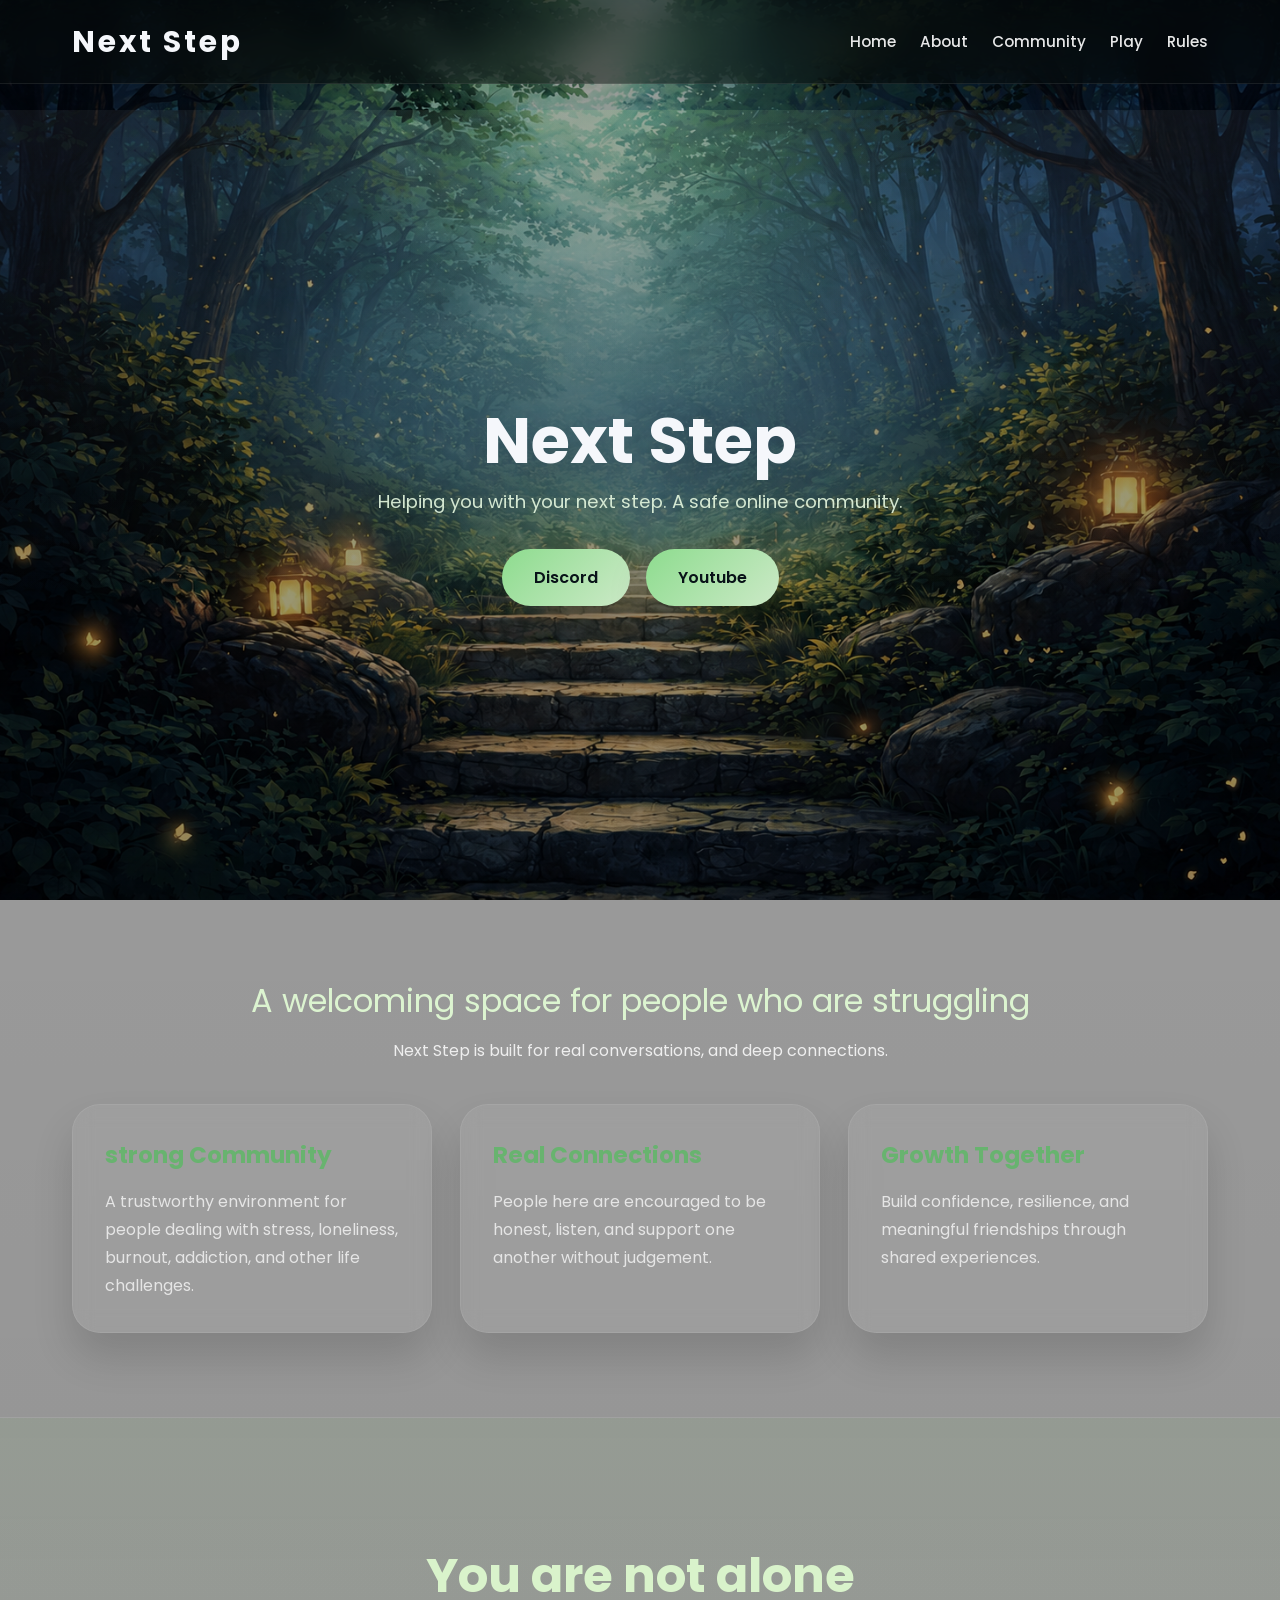
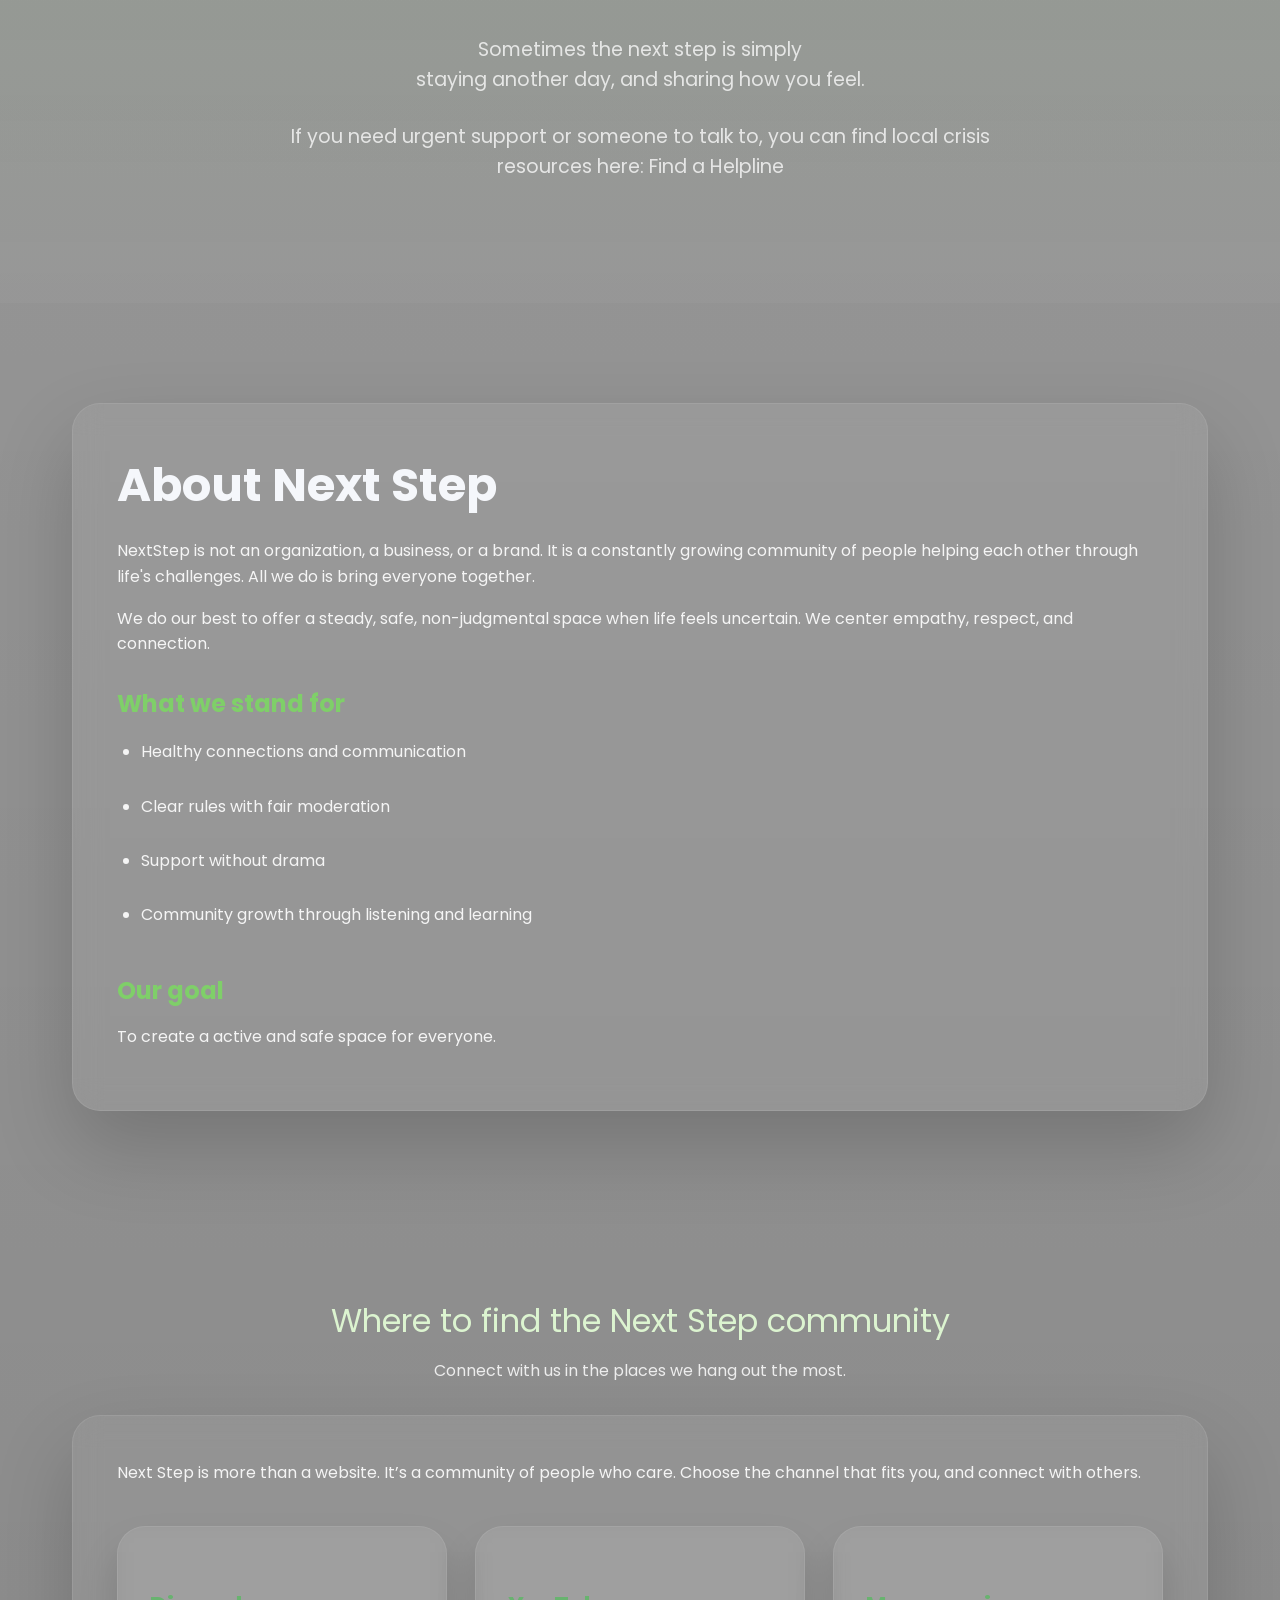
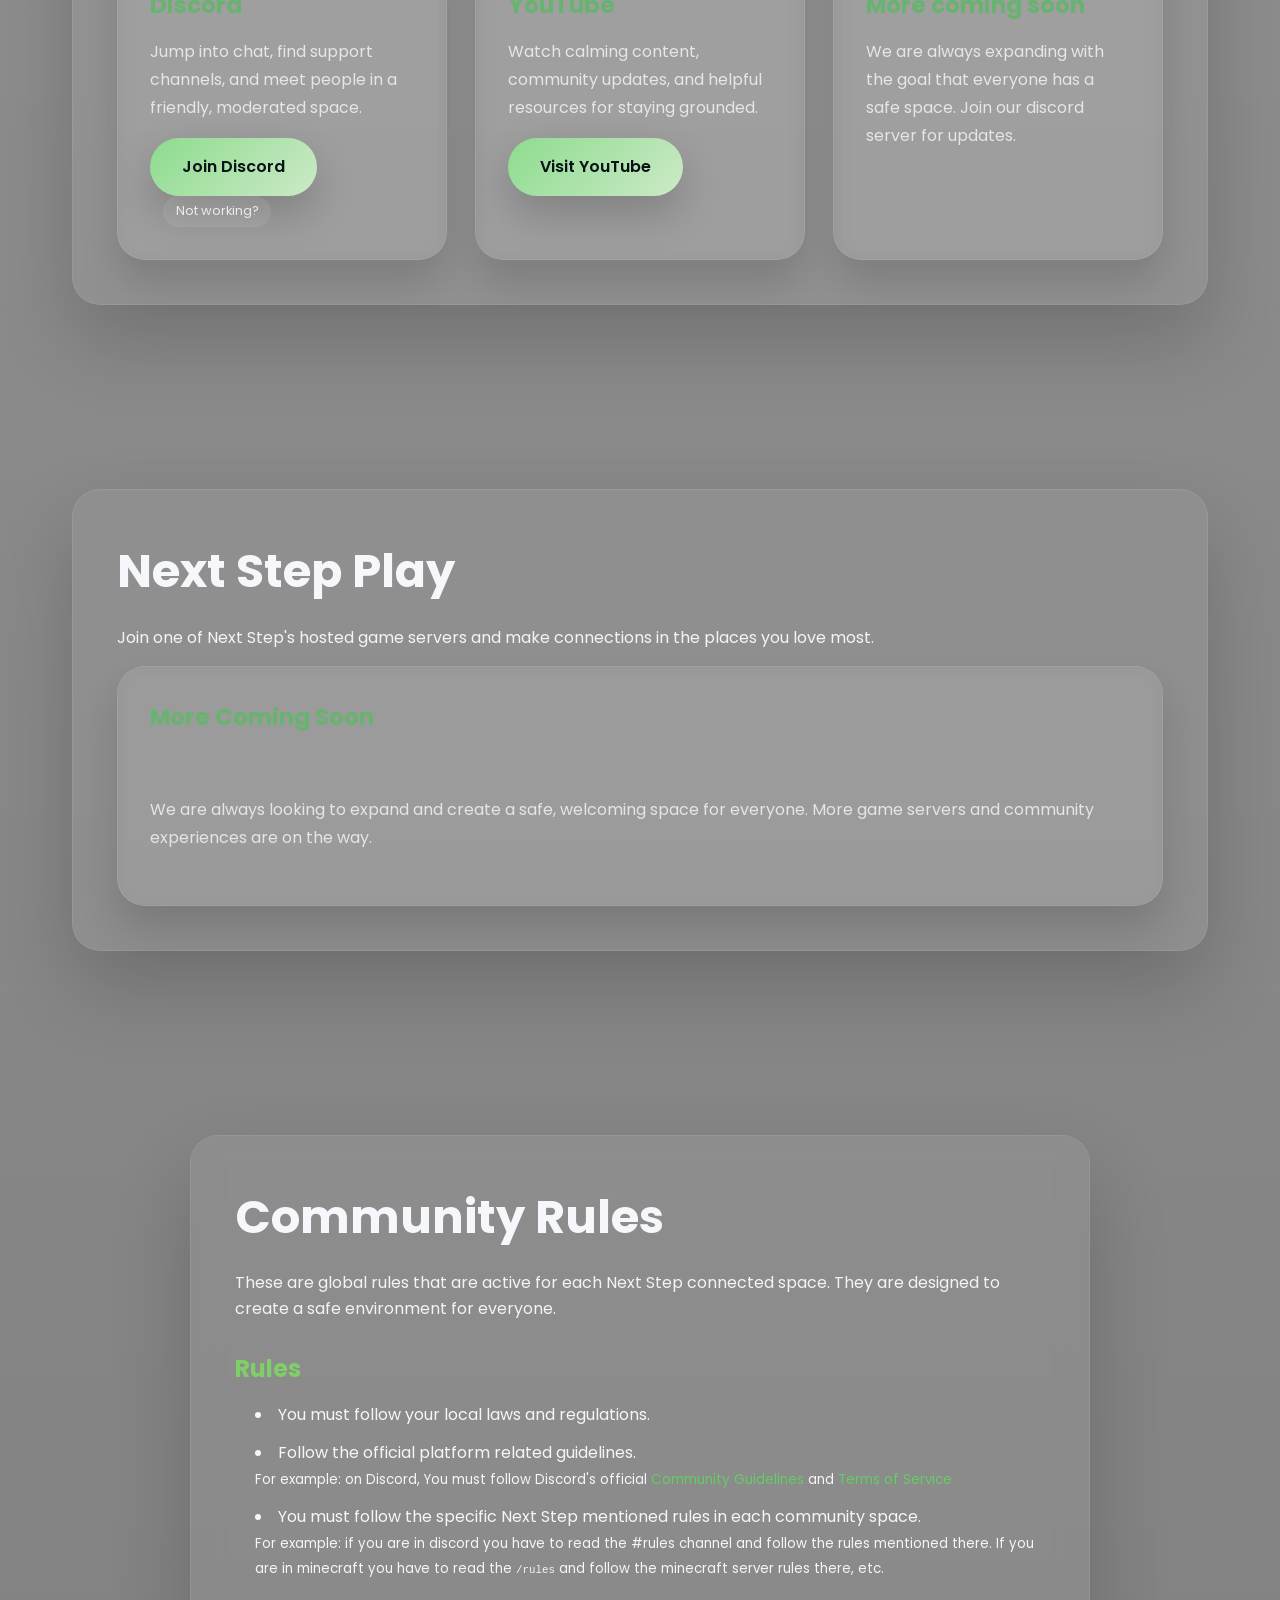
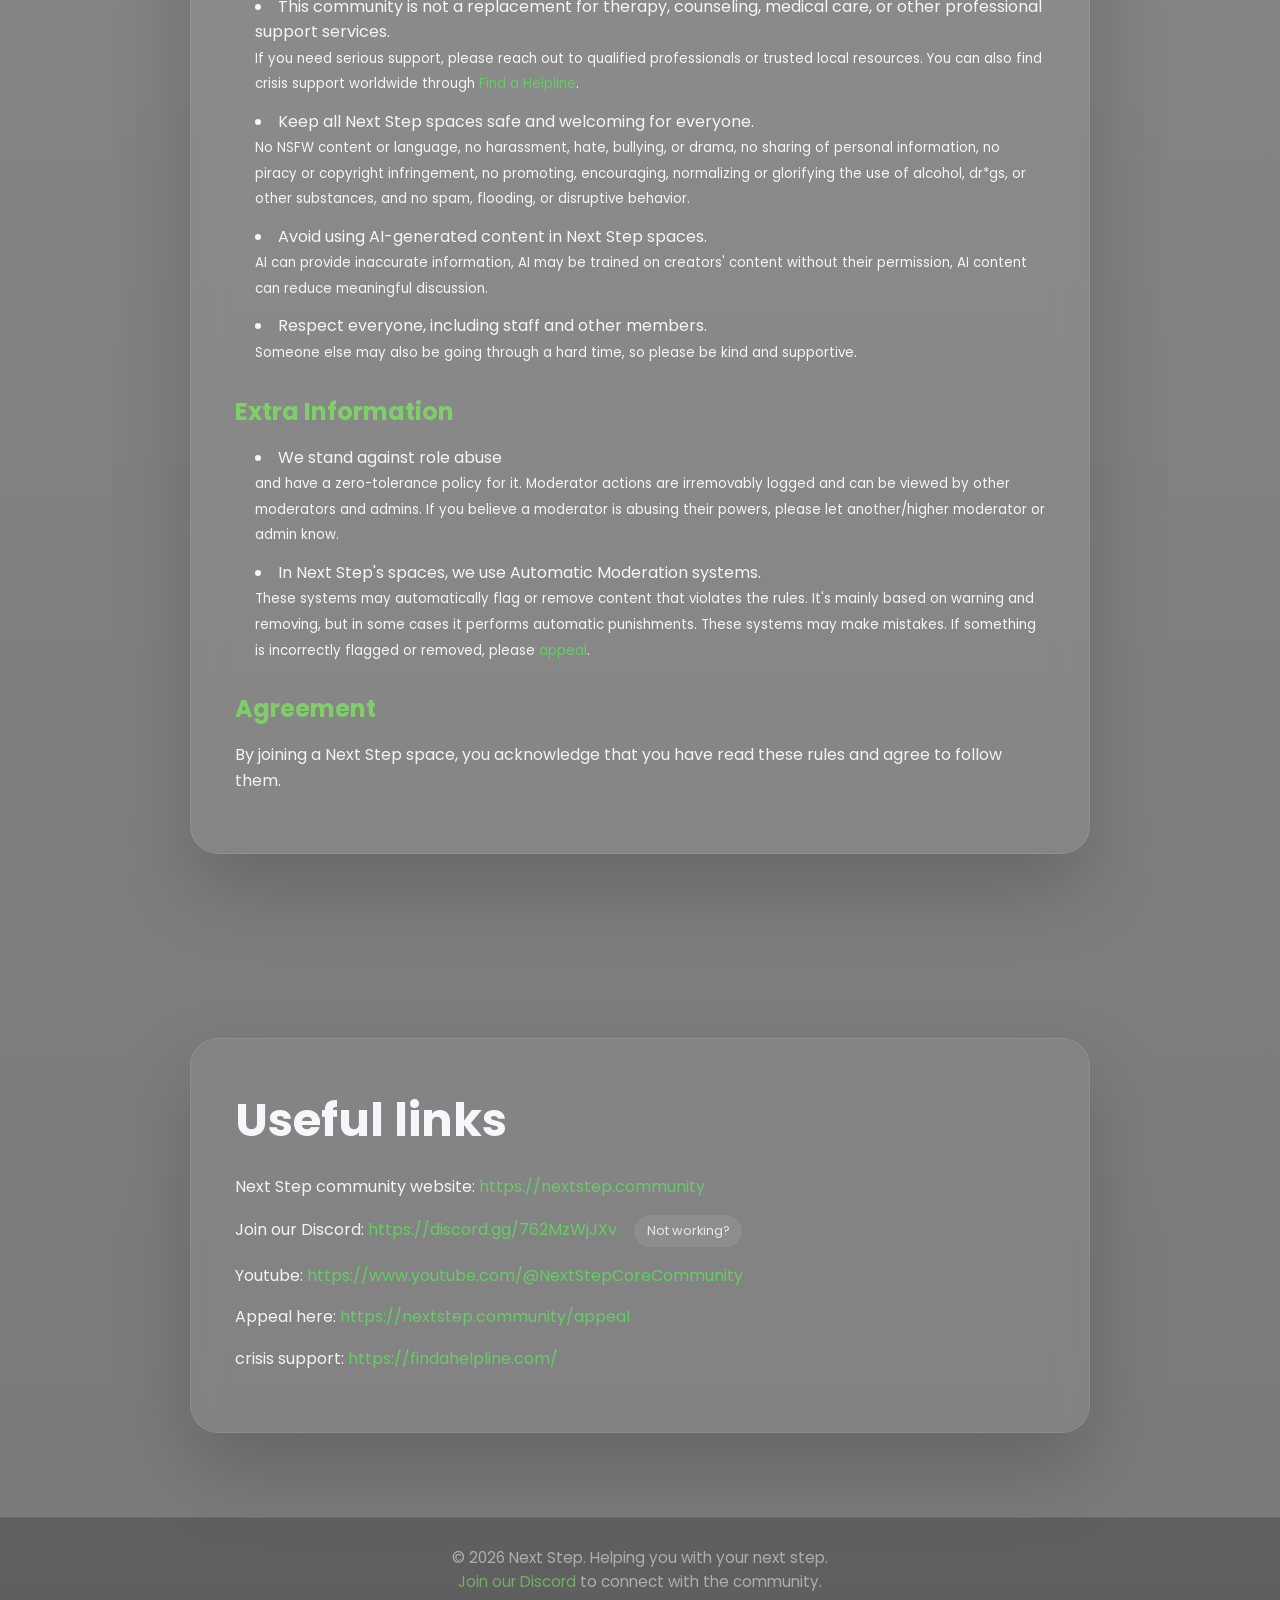
==== commit 05c6a46c: "Added find a help line troughout the page" ====
--- a/index.html
+++ b/index.html
@@ -31,8 +31,7 @@
 
         <div class="hero-buttons">
           <a class="btn primary" href="https://discord.gg/762MzWjJXv" target="_blank" rel="noopener noreferrer">Discord</a>
-          <a class="btn primary" href="https://www.youtube.com/@NextStepCoreCommunity" target="_blank" rel="noopener noreferrer">Youtube</a>
-        </div>
+          <a class="btn primary" href="https://www.youtube.com/@NextStepCoreCommunity" target="_blank" rel="noopener noreferrer">Youtube</a>        </div>
       </div>
     </section>
 
@@ -60,6 +59,11 @@
       <h2>You are not alone</h2>
       <p>Sometimes the next step is simply</p>
       <p>staying another day, and sharing how you feel.</p>
+      <br>
+      <p>
+        If you need urgent support or someone to talk to, you can find local crisis resources here:
+        <a href="https://findahelpline.com/" target="_blank" rel="noopener noreferrer">Find a Helpline</a>
+      </p>
     </section>
 
     <section id="about" class="page-section">
@@ -152,7 +156,11 @@
           </li>
           <li>
             This community is not a replacement for therapy, counseling, medical care, or other professional support services.<br>
-            <small>If you need serious support, please reach out to qualified professionals or trusted local resources.</small>
+            <small>
+              If you need serious support, please reach out to qualified professionals or trusted local resources.
+              You can also find crisis support worldwide through
+              <a href="https://findahelpline.com/" target="_blank" rel="noopener noreferrer">Find a Helpline</a>.
+            </small>
           </li>
           <li>
             Keep all Next Step spaces safe and welcoming for everyone.<br>
@@ -212,6 +220,10 @@
         <p>
           Appeal here: <a href="https://nextstep.community/appeal" target="_blank" rel="noopener noreferrer">https://nextstep.community/appeal</a>
         </p>
+        <p>
+          crisis support:
+          <a href="https://findahelpline.com/" target="_blank" rel="noopener noreferrer">https://findahelpline.com/</a>
+        </p>
       </div>
     </section>
   </main>
--- a/style.css
+++ b/style.css
@@ -239,6 +239,248 @@
     margin-bottom: 1rem;
 }
 
+.contact-box {
+    max-width: 820px;
+    margin: 0 auto;
+}
+
+.contact-controls {
+    display: flex;
+    flex-wrap: wrap;
+    gap: 1rem;
+    align-items: flex-end;
+    margin-bottom: 1.5rem;
+}
+
+.contact-controls label {
+    font-weight: 600;
+    color: rgba(223, 248, 210, 0.95);
+}
+
+.contact-controls select,
+.form-group input,
+.form-group textarea {
+    width: 100%;
+    border: 1px solid rgba(255, 255, 255, 0.16);
+    background: rgba(255, 255, 255, 0.05);
+    color: var(--text);
+    border-radius: 18px;
+    padding: 1rem 1.1rem;
+    transition: border-color 0.2s ease, box-shadow 0.2s ease;
+}
+
+.contact-controls select {
+    max-width: 320px;
+}
+
+.contact-controls select:focus,
+.form-group input:focus,
+.form-group textarea:focus {
+    outline: none;
+    border-color: var(--accent);
+    box-shadow: 0 0 0 4px rgba(127, 207, 105, 0.16);
+}
+
+.form-group {
+    margin-bottom: 1.25rem;
+}
+
+.form-group label {
+    display: block;
+    margin-bottom: 0.5rem;
+    font-size: 0.95rem;
+    color: rgba(223, 248, 210, 0.9);
+}
+
+.form-actions {
+    margin-top: 1rem;
+}
+
+.contact-help,
+.contact-success {
+    margin-top: 1rem;
+    color: rgba(255, 255, 255, 0.76);
+}
+
+.contact-success {
+    color: #b7ffb7;
+}
+
+.contact-success[hidden] {
+    display: none;
+}
+
+.appeal-group{
+    display:flex;
+    flex-direction:column;
+    align-items:center;
+    margin-bottom:2rem;
+}
+
+/* Main button */
+.appeal-main{
+    width:100%;
+    max-width:900px;
+    z-index:2;
+    position:relative;
+}
+
+/* Hanging tab */
+.appeal-tab{
+    margin-top:-2px;
+    padding:10px 28px;
+
+    background:#3b4b4f;
+    color:#fff;
+
+    border:none;
+    border-top:none;
+    border-radius:0 0 18px 18px;
+
+    cursor:pointer;
+
+    position:relative;
+    z-index:1;
+
+    transition:.2s;
+}
+
+.appeal-tab:hover{
+    background:#46595d;
+}
+
+.link-with-help{
+    display:flex;
+    flex-wrap:wrap;
+    align-items:center;
+    gap:.6rem;
+}
+
+.link-with-help a {
+    color: var(--accent);
+    text-decoration: underline;
+}
+
+.small-toggle-button{
+    padding:.35rem .8rem;
+    font-size:.8rem;
+
+    border:none;
+    border-radius:999px;
+
+    background:rgba(255,255,255,.08);
+    color:rgba(255,255,255,.8);
+
+    cursor:pointer;
+    transition:.2s;
+}
+
+.small-toggle-button:hover{
+    background:rgba(127,207,105,.18);
+    color:white;
+}
+
+.help-links-list{
+    margin-top:.8rem;
+    padding:1rem;
+
+    border-left:3px solid var(--accent);
+    background:rgba(255,255,255,.03);
+    border-radius:0 14px 14px 0;
+}
+
+.help-links-list p{
+    margin-bottom:.8rem;
+    opacity:.8;
+    font-size:.9rem;
+}
+
+.not-working-grid{
+    display:grid;
+    grid-template-columns:repeat(auto-fit,minmax(130px,1fr));
+    gap:.6rem;
+}
+
+.not-working-grid a{
+    text-align:center;
+
+    padding:.6rem;
+
+    border-radius:999px;
+
+    background:rgba(255,255,255,.05);
+    border:1px solid rgba(255,255,255,.08);
+
+    transition:.2s;
+}
+
+.not-working-grid a:hover{
+    background:rgba(127,207,105,.18);
+    border-color:var(--accent);
+}
+
+.appeal-alternatives {
+    overflow: hidden;
+    max-height: 0;
+    opacity: 0;
+    transition: max-height 0.4s ease, opacity 0.3s ease;
+}
+
+.appeal-alternatives.open {
+    max-height: 1200px;
+    opacity: 1;
+}
+
+.link-panel {
+    background: rgba(127, 207, 105, 0.08);
+    border: 1px solid rgba(127, 207, 105, 0.28);
+    border-radius: 24px;
+    padding: 1.5rem;
+    margin-bottom: 1.25rem;
+}
+
+.link-panel h2 {
+    margin-top: 0;
+    margin-bottom: 0.75rem;
+    color: var(--accent);
+}
+
+.pill-list {
+    display: grid;
+    grid-template-columns: repeat(auto-fit, minmax(140px, 1fr));
+    gap: 0.8rem;
+    margin-top: 1rem;
+}
+
+.pill {
+    display: inline-flex;
+    align-items: center;
+    justify-content: center;
+    padding: 0.85rem 1rem;
+    border-radius: 999px;
+    background: rgba(255, 255, 255, 0.08);
+    border: 1px solid rgba(255, 255, 255, 0.12);
+    color: rgba(255, 255, 255, 0.92);
+    font-size: 0.95rem;
+    word-break: break-all;
+}
+
+.link-note {
+    padding: 1rem 0;
+    color: rgba(255, 255, 255, 0.8);
+}
+
+@media (max-width: 720px) {
+    .contact-controls {
+        flex-direction: column;
+        align-items: stretch;
+    }
+
+    .button-row {
+        flex-direction: column;
+    }
+}
+
 .glass-box ul {
     list-style: disc;
     margin-left: 1.5rem;
@@ -384,8 +626,8 @@
 }
 
 .small-toggle-button:focus {
-  outline: 2px solid rgba(102, 204, 102, 0.9);
-  outline-offset: 2px;
+  outline: none;
+  box-shadow: 0 0 0 2px rgba(255, 255, 255, 0.18);
 }
 
 .help-links-list {
@@ -410,6 +652,89 @@
   margin-bottom: 0.45rem;
 }
 
+.link-with-help{
+    display:flex;
+    flex-wrap:wrap;
+    align-items:center;
+    gap:.6rem;
+}
+
+.small-toggle-button{
+    padding:.35rem .8rem;
+    font-size:.8rem;
+
+    border:none;
+    border-radius:999px;
+
+    background:rgba(255,255,255,.08);
+    color:rgba(255,255,255,.8);
+
+    cursor:pointer;
+    transition:.2s;
+}
+
+.small-toggle-button:hover{
+    background:rgba(127,207,105,.18);
+    color:white;
+}
+
+.help-links-list{
+    margin-top:.8rem;
+    padding:1rem;
+
+    border-left:3px solid var(--accent);
+    background:rgba(255,255,255,.03);
+    border-radius:0 14px 14px 0;
+}
+
+.help-links-list p{
+    margin-bottom:.8rem;
+    opacity:.8;
+    font-size:.9rem;
+}
+
+.not-working-grid{
+    display:grid;
+    grid-template-columns:repeat(auto-fit,minmax(130px,1fr));
+    gap:.6rem;
+    max-height:220px;
+    overflow-y:auto;
+    padding-right:.2rem;
+}
+
+.not-working-grid::-webkit-scrollbar {
+    width:10px;
+}
+
+.not-working-grid::-webkit-scrollbar-thumb {
+    background: rgba(127,207,105,.3);
+    border-radius:999px;
+}
+
+.not-working-grid a{
+    display:inline-flex;
+    align-items:center;
+    justify-content:center;
+    text-align:center;
+    min-height:44px;
+    padding:.75rem 1rem;
+    width:100%;
+    white-space:nowrap;
+    overflow:hidden;
+    text-overflow:ellipsis;
+    border-radius:999px;
+    background:rgba(255,255,255,.08);
+    border:1px solid rgba(255,255,255,.12);
+    color:var(--text);
+    font-weight:600;
+    transition:.2s;
+}
+
+.not-working-grid a:hover{
+    background:rgba(127,207,105,.2);
+    border-color:var(--accent);
+}
+
 .site-footer {
     border-top: 1px solid rgba(255, 255, 255, 0.08);
     padding: 28px 32px;
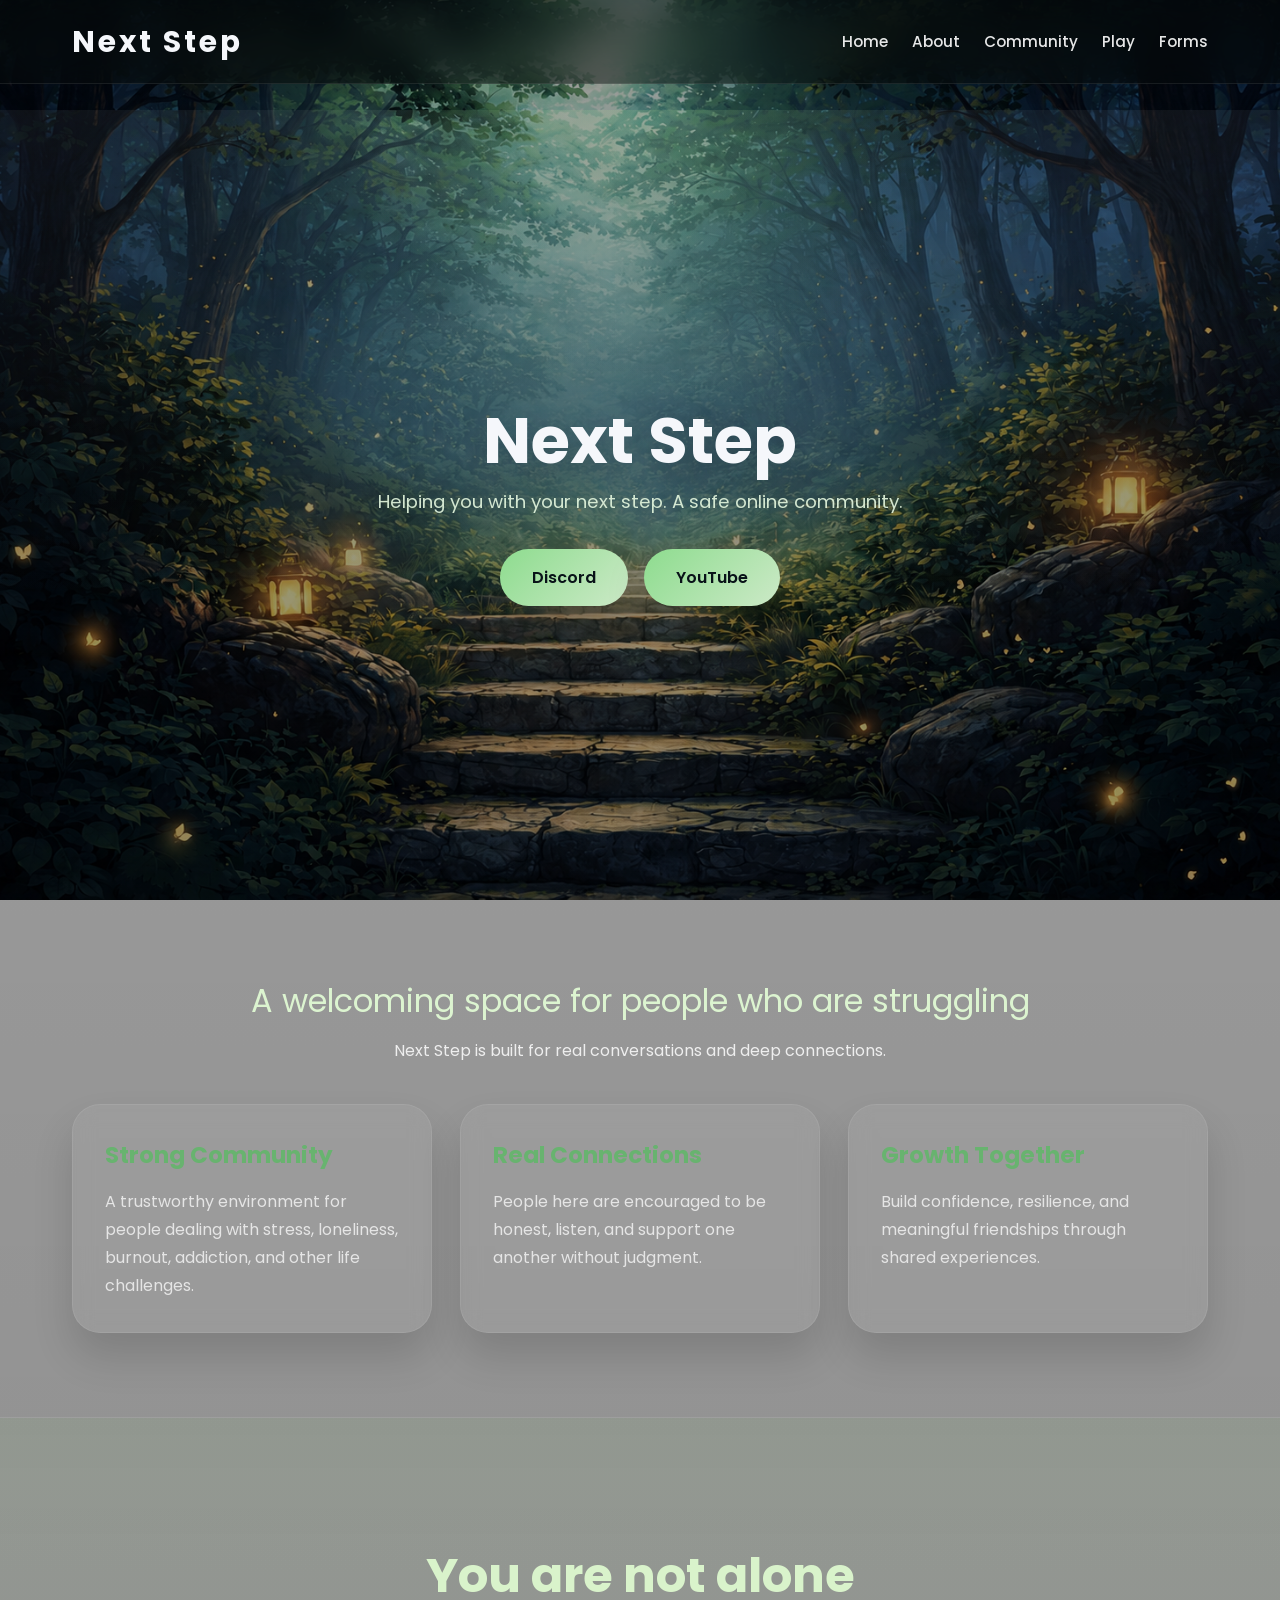
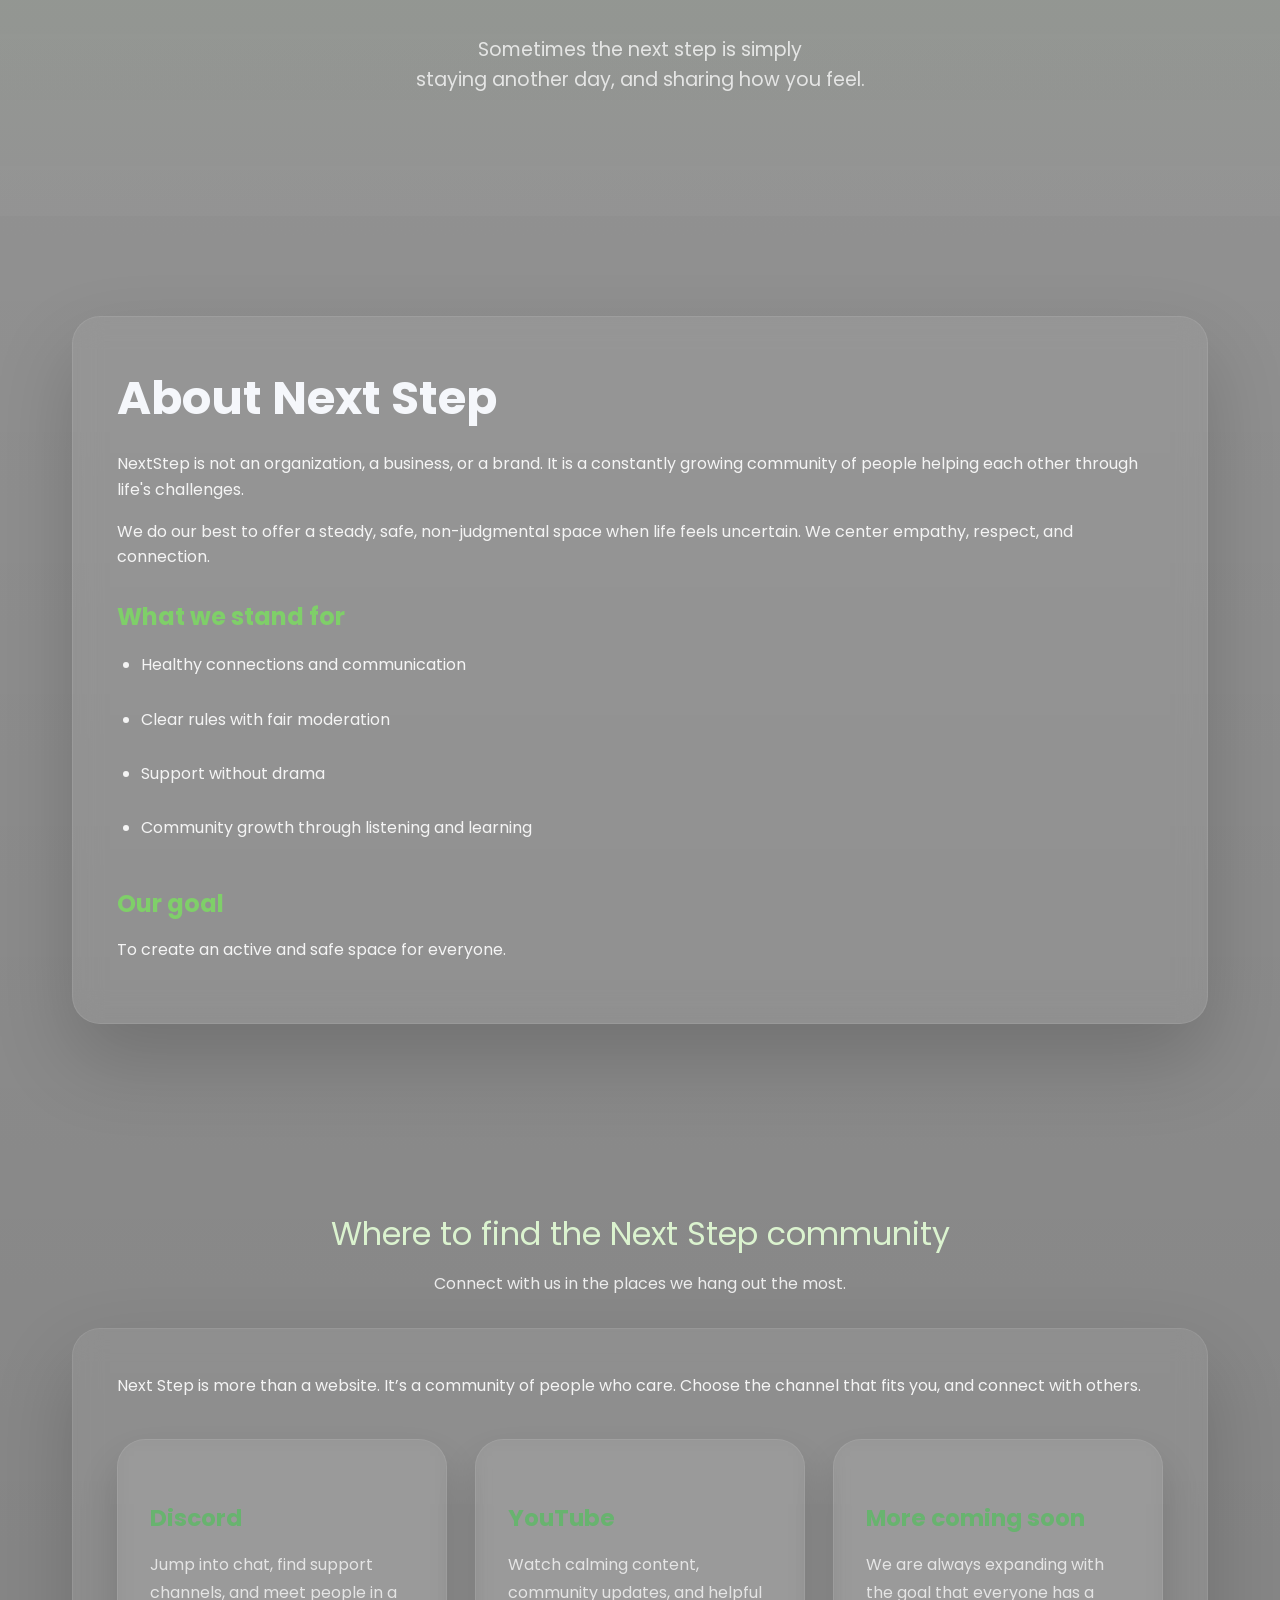
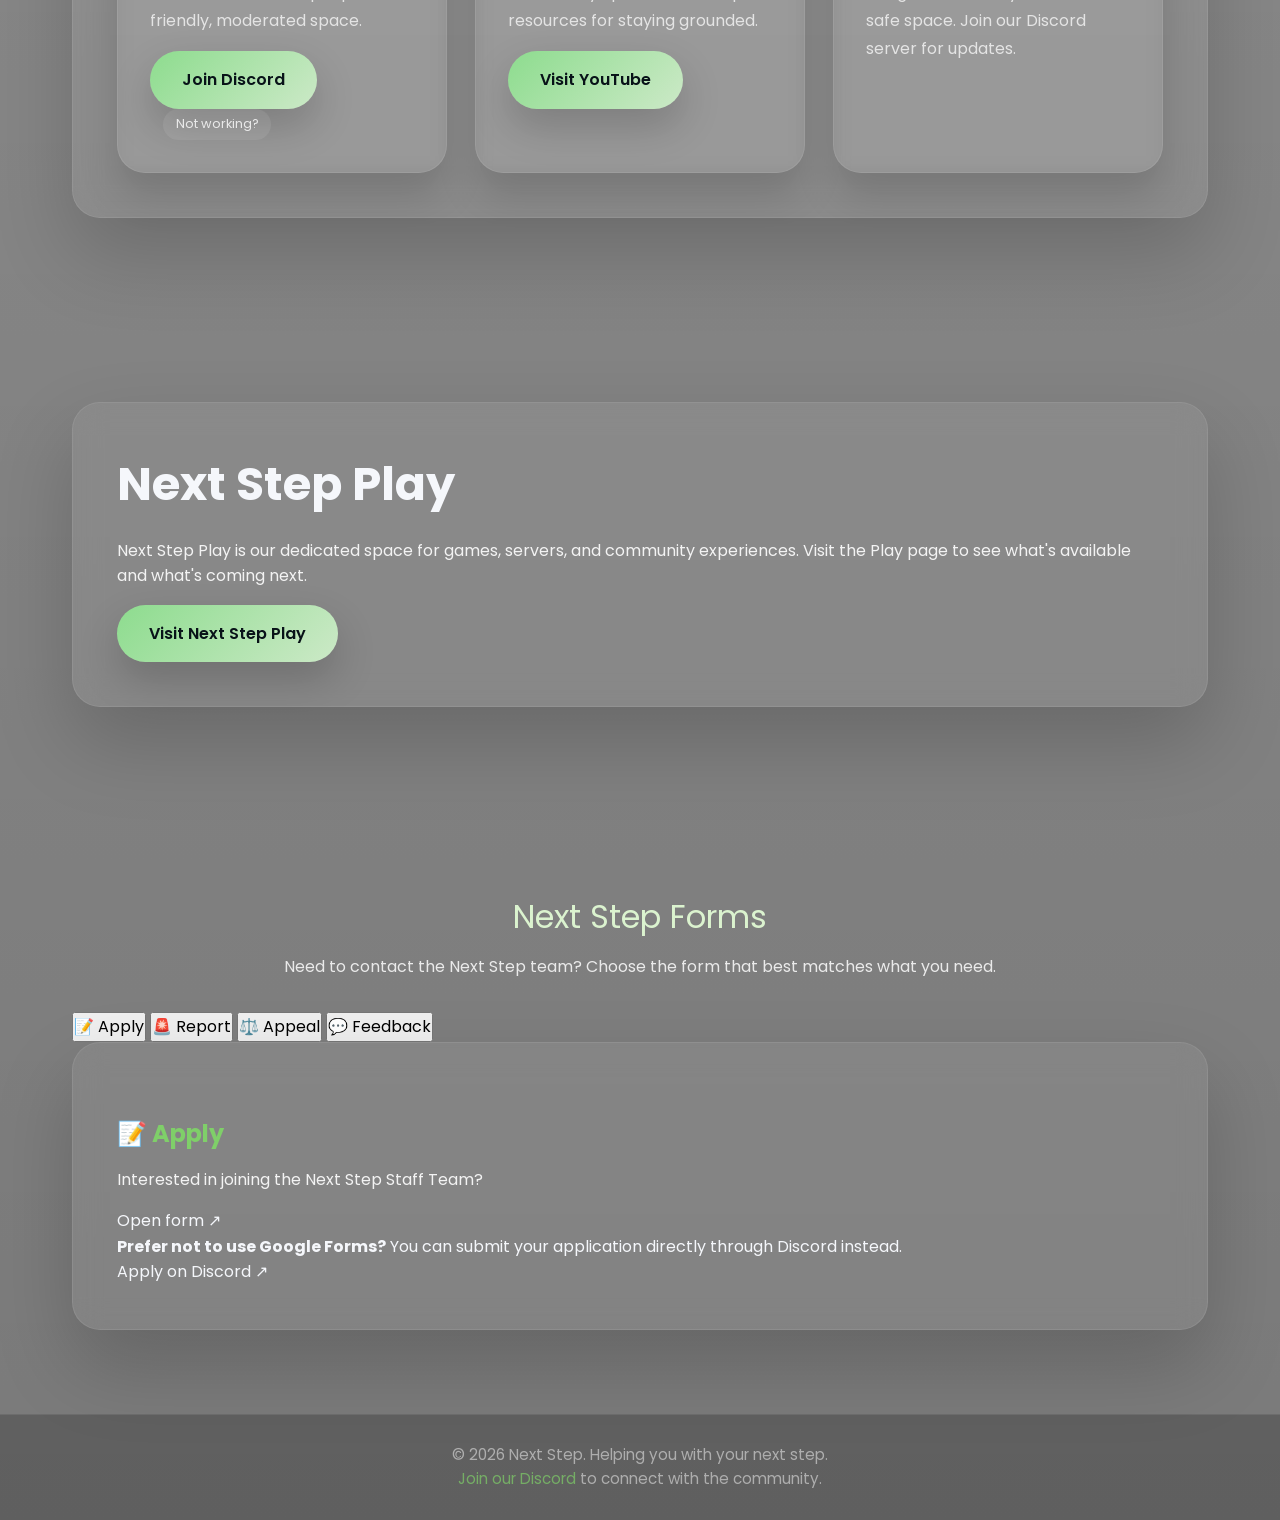
==== commit 71db6637: "Added forms to index and removed rules for seperate placement" ====
--- a/index.html
+++ b/index.html
@@ -3,22 +3,29 @@
 <head>
   <meta charset="UTF-8">
   <meta name="viewport" content="width=device-width, initial-scale=1.0">
+
   <title>Next Step — Calm online support community</title>
   <meta name="description" content="NextStep is a growing mental health community made to help people through tough times. We offer a calm, safe, supportive space for connection, resources, and recovery. Learn more about us at https://nextstep.community/">
+
   <link rel="stylesheet" href="style.css">
   <script defer src="script.js"></script>
 </head>
+
 <body>
   <header>
     <div class="header-inner">
       <a class="logo" href="#home">Next Step</a>
-      <button class="nav-toggle" aria-controls="primary-navigation" aria-expanded="false">Menu</button>
+
+      <button class="nav-toggle" aria-controls="primary-navigation" aria-expanded="false">
+        Menu
+      </button>
+
       <nav id="primary-navigation" class="nav-menu" aria-label="Primary navigation">
         <a class="nav-link" href="#home">Home</a>
         <a class="nav-link" href="#about">About</a>
         <a class="nav-link" href="#community">Community</a>
-        <a class="nav-link" href="#play">Play</a>
-        <a class="nav-link" href="#rules">Rules</a>
+        <a class="nav-link" href="play.html">Play</a>
+        <a class="nav-link" href="#forms">Forms</a>
       </nav>
     </div>
   </header>
@@ -30,24 +37,31 @@
         <p>Helping you with your next step. A safe online community.</p>
 
         <div class="hero-buttons">
-          <a class="btn primary" href="https://discord.gg/762MzWjJXv" target="_blank" rel="noopener noreferrer">Discord</a>
-          <a class="btn primary" href="https://www.youtube.com/@NextStepCoreCommunity" target="_blank" rel="noopener noreferrer">Youtube</a>        </div>
+          <a class="btn primary" href="https://discord.gg/762MzWjJXv" target="_blank" rel="noopener noreferrer">
+            Discord
+          </a>
+          <a class="btn primary" href="https://www.youtube.com/@NextStepCoreCommunity" target="_blank" rel="noopener noreferrer">
+            YouTube
+          </a>
+        </div>
       </div>
     </section>
 
     <section class="page-section">
       <div class="section-title">A welcoming space for people who are struggling</div>
-      <p class="section-intro">Next Step is built for real conversations, and deep connections.</p>
+      <p class="section-intro">Next Step is built for real conversations and deep connections.</p>
 
       <div class="cards">
         <div class="card">
-          <h2>strong Community</h2>
+          <h2>Strong Community</h2>
           <p>A trustworthy environment for people dealing with stress, loneliness, burnout, addiction, and other life challenges.</p>
         </div>
+
         <div class="card">
           <h2>Real Connections</h2>
-          <p>People here are encouraged to be honest, listen, and support one another without judgement.</p>
-        </div>
+          <p>People here are encouraged to be honest, listen, and support one another without judgment.</p>
+        </div>
+
         <div class="card">
           <h2>Growth Together</h2>
           <p>Build confidence, resilience, and meaningful friendships through shared experiences.</p>
@@ -59,18 +73,15 @@
       <h2>You are not alone</h2>
       <p>Sometimes the next step is simply</p>
       <p>staying another day, and sharing how you feel.</p>
-      <br>
-      <p>
-        If you need urgent support or someone to talk to, you can find local crisis resources here:
-        <a href="https://findahelpline.com/" target="_blank" rel="noopener noreferrer">Find a Helpline</a>
-      </p>
     </section>
 
     <section id="about" class="page-section">
       <div class="glass-box">
         <h1>About Next Step</h1>
-        <p>NextStep is not an organization, a business, or a brand. It is a constantly growing community of people helping each other through life's challenges. All we do is bring everyone together.</p>
+
+        <p>NextStep is not an organization, a business, or a brand. It is a constantly growing community of people helping each other through life's challenges.</p>
         <p>We do our best to offer a steady, safe, non-judgmental space when life feels uncertain. We center empathy, respect, and connection.</p>
+
         <h2>What we stand for</h2>
         <ul>
           <li>Healthy connections and communication</li>
@@ -78,8 +89,9 @@
           <li>Support without drama</li>
           <li>Community growth through listening and learning</li>
         </ul>
+
         <h2>Our goal</h2>
-        <p>To create a active and safe space for everyone.</p>
+        <p>To create an active and safe space for everyone.</p>
       </div>
     </section>
 
@@ -94,33 +106,49 @@
           <div class="card">
             <h2>Discord</h2>
             <p>Jump into chat, find support channels, and meet people in a friendly, moderated space.</p>
-            <a class="btn primary" href="https://discord.gg/762MzWjJXv" target="_blank" rel="noopener noreferrer">Join Discord</a>
-            <button type="button" class="small-toggle-button help-links-toggle" data-target="help-links-discord-community" aria-expanded="false">Not working?</button>
+
+            <a class="btn primary" href="https://discord.gg/762MzWjJXv" target="_blank" rel="noopener noreferrer">
+              Join Discord
+            </a>
+
+            <button
+              type="button"
+              class="small-toggle-button help-links-toggle"
+              data-target="help-links-discord-community"
+              aria-expanded="false">
+              Not working?
+            </button>
+
             <div class="help-links-list" id="help-links-discord-community" hidden>
               <p>Alternative Discord links:</p>
 
               <div class="not-working-grid">
-            <a href="https://discord.gg/QtX3gUPA66" target="_blank" rel="noopener noreferrer">QtX3gUPA66</a>
-            <a href="https://discord.gg/V5G9UEbBux" target="_blank" rel="noopener noreferrer">V5G9UEbBux</a>
-            <a href="https://discord.gg/V88vRQTCXY" target="_blank" rel="noopener noreferrer">V88vRQTCXY</a>
-            <a href="https://discord.gg/4FzSaG3Gkt" target="_blank" rel="noopener noreferrer">4FzSaG3Gkt</a>
-            <a href="https://discord.gg/284wdhVC22" target="_blank" rel="noopener noreferrer">284wdhVC22</a>
-            <a href="https://discord.gg/NS9burTzwp" target="_blank" rel="noopener noreferrer">NS9burTzwp</a>
-            <a href="https://discord.gg/uFkwEbBmPx" target="_blank" rel="noopener noreferrer">uFkwEbBmPx</a>
-            <a href="https://discord.gg/gT8HTsZd2d" target="_blank" rel="noopener noreferrer">gT8HTsZd2d</a>
-            <a href="https://discord.gg/emRhBxmn5w" target="_blank" rel="noopener noreferrer">emRhBxmn5w</a>
-            <a href="https://discord.gg/762MzWjJXv" target="_blank" rel="noopener noreferrer">762MzWjJXv</a>
+                <a href="https://discord.gg/QtX3gUPA66" target="_blank" rel="noopener noreferrer">QtX3gUPA66</a>
+                <a href="https://discord.gg/V5G9UEbBux" target="_blank" rel="noopener noreferrer">V5G9UEbBux</a>
+                <a href="https://discord.gg/V88vRQTCXY" target="_blank" rel="noopener noreferrer">V88vRQTCXY</a>
+                <a href="https://discord.gg/4FzSaG3Gkt" target="_blank" rel="noopener noreferrer">4FzSaG3Gkt</a>
+                <a href="https://discord.gg/284wdhVC22" target="_blank" rel="noopener noreferrer">284wdhVC22</a>
+                <a href="https://discord.gg/NS9burTzwp" target="_blank" rel="noopener noreferrer">NS9burTzwp</a>
+                <a href="https://discord.gg/uFkwEbBmPx" target="_blank" rel="noopener noreferrer">uFkwEbBmPx</a>
+                <a href="https://discord.gg/gT8HTsZd2d" target="_blank" rel="noopener noreferrer">gT8HTsZd2d</a>
+                <a href="https://discord.gg/emRhBxmn5w" target="_blank" rel="noopener noreferrer">emRhBxmn5w</a>
+                <a href="https://discord.gg/762MzWjJXv" target="_blank" rel="noopener noreferrer">762MzWjJXv</a>
               </div>
             </div>
           </div>
+
           <div class="card">
             <h2>YouTube</h2>
             <p>Watch calming content, community updates, and helpful resources for staying grounded.</p>
-            <a class="btn primary" href="https://www.youtube.com/@NextStepCoreCommunity" target="_blank" rel="noopener noreferrer">Visit YouTube</a>
-          </div>
+
+            <a class="btn primary" href="https://www.youtube.com/@NextStepCoreCommunity" target="_blank" rel="noopener noreferrer">
+              Visit YouTube
+            </a>
+          </div>
+
           <div class="card">
             <h2>More coming soon</h2>
-            <p>We are always expanding with the goal that everyone has a safe space. Join our discord server for updates.</p>
+            <p>We are always expanding with the goal that everyone has a safe space. Join our Discord server for updates.</p>
           </div>
         </div>
       </div>
@@ -129,108 +157,399 @@
     <section id="play" class="page-section">
       <div class="glass-box">
         <h1>Next Step Play</h1>
-        <p>Join one of Next Step's hosted game servers and make connections in the places you love most.</p>
-          <div class="server-card">
-            <h2>More Coming Soon</h2>
-            <p>We are always looking to expand and create a safe, welcoming space for everyone. More game servers and community experiences are on the way.</p>
-          </div>
-        </div>
+
+        <p>
+          Next Step Play is our dedicated space for games, servers, and community experiences.
+          Visit the Play page to see what's available and what's coming next.
+        </p>
+
+        <a class="btn primary" href="https://nextstep.community/play" target="_blank" rel="noopener noreferrer">
+          Visit Next Step Play
+        </a>
       </div>
     </section>
 
-    <section id="rules" class="page-section">
-      <div class="glass-box rules-box">
-        <h1>Community Rules</h1>
-        <p>These are global rules that are active for each Next Step connected space. They are designed to create a safe environment for everyone.</p>
-
-        <h2>Rules</h2>
-        <ul>
-          <li>You must follow your local laws and regulations.</li>
-          <li>
-            Follow the official platform related guidelines.<br>
-            <small>For example: on Discord, You must follow Discord's official <a href="https://discord.com/guidelines" target="_blank" rel="noopener noreferrer">Community Guidelines</a> and <a href="https://discord.com/terms" target="_blank" rel="noopener noreferrer">Terms of Service</a></small>
-          </li>
-          <li>
-            You must follow the specific Next Step mentioned rules in each community space.<br>
-            <small>For example: if you are in discord you have to read the #rules channel and follow the rules mentioned there. If you are in minecraft you have to read the <code>/rules</code> and follow the minecraft server rules there, etc.</small>
-          </li>
-          <li>
-            This community is not a replacement for therapy, counseling, medical care, or other professional support services.<br>
-            <small>
-              If you need serious support, please reach out to qualified professionals or trusted local resources.
-              You can also find crisis support worldwide through
-              <a href="https://findahelpline.com/" target="_blank" rel="noopener noreferrer">Find a Helpline</a>.
-            </small>
-          </li>
-          <li>
-            Keep all Next Step spaces safe and welcoming for everyone.<br>
-            <small>No NSFW content or language, no harassment, hate, bullying, or drama, no sharing of personal information, no piracy or copyright infringement, no promoting, encouraging, normalizing or glorifying the use of alcohol, dr*gs, or other substances, and no spam, flooding, or disruptive behavior.</small>
-          </li>
-          <li>
-            Avoid using AI-generated content in Next Step spaces.<br>
-            <small>AI can provide inaccurate information, AI may be trained on creators' content without their permission, AI content can reduce meaningful discussion.</small>
-          </li>
-          <li>
-            Respect everyone, including staff and other members.<br>
-            <small>Someone else may also be going through a hard time, so please be kind and supportive.</small>
-          </li>
-        </ul>
-
-        <h2>Extra Information</h2>
-        <ul>
-          <li>
-            We stand against role abuse<br>
-            <small>and have a zero-tolerance policy for it. Moderator actions are irremovably logged and can be viewed by other moderators and admins. If you believe a moderator is abusing their powers, please let another/higher moderator or admin know.</small>
-          </li>
-          <li>
-            In Next Step's spaces, we use Automatic Moderation systems.<br>
-            <small>These systems may automatically flag or remove content that violates the rules. It's mainly based on warning and removing, but in some cases it performs automatic punishments. These systems may make mistakes. If something is incorrectly flagged or removed, please <a href="https://appeal.gg/gT8HTsZd2d" target="_blank" rel="noopener noreferrer">appeal</a>.</small>
-          </li>
-        </ul>
-
-        <h2>Agreement</h2>
-        <p>By joining a Next Step space, you acknowledge that you have read these rules and agree to follow them.</p>
+    <!-- =========================
+         FORMS
+         ========================= -->
+
+    <section id="forms" class="page-section forms-section">
+
+      <div class="section-title">Next Step Forms</div>
+
+      <p class="section-intro">
+        Need to contact the Next Step team? Choose the form that best
+        matches what you need.
+      </p>
+
+      <!-- Form selector -->
+
+      <div
+        class="form-tabs"
+        role="tablist"
+        aria-label="Next Step forms"
+      >
+
+        <button
+          class="form-tab active"
+          type="button"
+          role="tab"
+          aria-selected="true"
+          aria-controls="apply-panel"
+          data-form="apply"
+        >
+          <span class="form-tab-icon">📝</span>
+          Apply
+        </button>
+
+        <button
+          class="form-tab"
+          type="button"
+          role="tab"
+          aria-selected="false"
+          aria-controls="report-panel"
+          data-form="report"
+        >
+          <span class="form-tab-icon">🚨</span>
+          Report
+        </button>
+
+        <button
+          class="form-tab"
+          type="button"
+          role="tab"
+          aria-selected="false"
+          aria-controls="appeal-panel"
+          data-form="appeal"
+        >
+          <span class="form-tab-icon">⚖️</span>
+          Appeal
+        </button>
+
+        <button
+          class="form-tab"
+          type="button"
+          role="tab"
+          aria-selected="false"
+          aria-controls="feedback-panel"
+          data-form="feedback"
+        >
+          <span class="form-tab-icon">💬</span>
+          Feedback
+        </button>
+
       </div>
-    </section>
-
-    <section id="links" class="page-section">
-      <div class="glass-box rules-box">
-        <h1>Useful links</h1>
-        <p>Next Step community website: <a href="https://nextstep.community" target="_blank" rel="noopener noreferrer">https://nextstep.community</a></p>
-        <p>
-          Join our Discord: <a href="https://discord.gg/762MzWjJXv" target="_blank" rel="noopener noreferrer">https://discord.gg/762MzWjJXv</a>
-          <button type="button" class="small-toggle-button help-links-toggle" data-target="help-links-discord" aria-expanded="false">Not working?</button>
-        </p>
-        <div class="help-links-list" id="help-links-discord" hidden>
-          <p>Alternative links:</p>
-          <div class="not-working-grid">
-            <a href="https://discord.gg/QtX3gUPA66" target="_blank" rel="noopener noreferrer">QtX3gUPA66</a>
-            <a href="https://discord.gg/V5G9UEbBux" target="_blank" rel="noopener noreferrer">V5G9UEbBux</a>
-            <a href="https://discord.gg/V88vRQTCXY" target="_blank" rel="noopener noreferrer">V88vRQTCXY</a>
-            <a href="https://discord.gg/4FzSaG3Gkt" target="_blank" rel="noopener noreferrer">4FzSaG3Gkt</a>
-            <a href="https://discord.gg/284wdhVC22" target="_blank" rel="noopener noreferrer">284wdhVC22</a>
-            <a href="https://discord.gg/NS9burTzwp" target="_blank" rel="noopener noreferrer">NS9burTzwp</a>
-            <a href="https://discord.gg/uFkwEbBmPx" target="_blank" rel="noopener noreferrer">uFkwEbBmPx</a>
-            <a href="https://discord.gg/gT8HTsZd2d" target="_blank" rel="noopener noreferrer">gT8HTsZd2d</a>
-            <a href="https://discord.gg/emRhBxmn5w" target="_blank" rel="noopener noreferrer">emRhBxmn5w</a>
-            <a href="https://discord.gg/762MzWjJXv" target="_blank" rel="noopener noreferrer">762MzWjJXv</a>
-          </div>
-        </div>
-        <p>Youtube: <a href="https://www.youtube.com/@NextStepCoreCommunity" target="_blank" rel="noopener noreferrer">https://www.youtube.com/@NextStepCoreCommunity</a></p>
-        <p>
-          Appeal here: <a href="https://nextstep.community/appeal" target="_blank" rel="noopener noreferrer">https://nextstep.community/appeal</a>
-        </p>
-        <p>
-          crisis support:
-          <a href="https://findahelpline.com/" target="_blank" rel="noopener noreferrer">https://findahelpline.com/</a>
-        </p>
-      </div>
-    </section>
-  </main>
+
+
+      <!-- =========================
+           APPLY
+           ========================= -->
+
+      <section
+        id="apply-panel"
+        class="form-panel active"
+        data-panel="apply"
+        role="tabpanel"
+      >
+
+        <div class="glass-box form-card">
+
+          <div class="form-card-header">
+
+            <div>
+              <h2>📝 Apply</h2>
+              <p>
+                Interested in joining the Next Step Staff Team?
+              </p>
+            </div>
+
+            <a
+              class="external-form-button"
+              href="https://forms.gle/2SdX5a3E8SpweZ8y9"
+              target="_blank"
+              rel="noopener noreferrer"
+            >
+              Open form ↗
+            </a>
+
+          </div>
+
+          <div class="discord-alternative">
+
+            <div class="discord-alternative-text">
+              <strong>Prefer not to use Google Forms?</strong>
+              <span>
+                You can submit your application directly through Discord instead.
+              </span>
+            </div>
+
+            <a
+              class="discord-button"
+              href="https://discord.com/channels/1484968381164687513/1484971974055952505"
+              target="_blank"
+              rel="noopener noreferrer"
+            >
+              Apply on Discord ↗
+            </a>
+
+          </div>
+
+        </div>
+
+      </section>
+
+
+      <!-- =========================
+           REPORT
+           ========================= -->
+
+      <section
+        id="report-panel"
+        class="form-panel"
+        data-panel="report"
+        role="tabpanel"
+        hidden
+      >
+
+        <div class="glass-box form-card">
+
+          <div class="form-card-header">
+
+            <div>
+              <h2>🚨 Report</h2>
+              <p>
+                Report a member, message, situation, or other concern.
+              </p>
+            </div>
+
+            <a
+              class="external-form-button"
+              href="https://forms.gle/oCZBQiStdsrR6uAQ8"
+              target="_blank"
+              rel="noopener noreferrer"
+            >
+              Open form ↗
+            </a>
+
+          </div>
+
+          <div class="discord-alternative">
+
+            <div class="discord-alternative-text">
+              <strong>Prefer not to use Google Forms?</strong>
+              <span>
+                You can submit your report directly through Discord instead.
+              </span>
+            </div>
+
+            <a
+              class="discord-button"
+              href="https://discord.com/channels/1484968381164687513/1484971974055952505"
+              target="_blank"
+              rel="noopener noreferrer"
+            >
+              Report on Discord ↗
+            </a>
+
+          </div>
+
+        </div>
+
+      </section>
+
+
+      <!-- =========================
+           APPEAL
+           ========================= -->
+
+      <section
+        id="appeal-panel"
+        class="form-panel"
+        data-panel="appeal"
+        role="tabpanel"
+        hidden
+      >
+
+        <div class="glass-box form-card">
+
+          <div class="form-card-header">
+
+            <div>
+              <h2>⚖️ Appeal</h2>
+              <p>
+                Appeal a moderation action taken against you.
+              </p>
+            </div>
+
+            <a
+              class="external-form-button"
+              href="https://forms.gle/M9x11WVy5GGgozBcA"
+              target="_blank"
+              rel="noopener noreferrer"
+            >
+              Open form ↗
+            </a>
+
+          </div>
+
+          <div class="discord-alternative">
+
+            <div class="discord-alternative-text">
+              <strong>Prefer not to use Google Forms?</strong>
+              <span>
+                You can submit your appeal directly through our portal instead.
+              </span>
+            </div>
+
+            <div class="form-action-group">
+
+              <a
+                class="discord-button"
+                href="https://appeal.gg/gT8HTsZd2d"
+                target="_blank"
+                rel="noopener noreferrer"
+              >
+                Appeal through portal ↗
+              </a>
+
+              <button
+                type="button"
+                class="small-toggle-button help-links-toggle"
+                data-target="help-links-appeal"
+                aria-expanded="false"
+              >
+                Not working?
+              </button>
+
+            </div>
+
+          </div>
+
+          <div
+            class="appeal-links"
+            id="help-links-appeal"
+            hidden
+          >
+
+            <p>Alternative links:</p>
+
+            <div class="not-working-grid">
+
+              <a href="https://appeal.gg/QtX3gUPA66" target="_blank" rel="noopener noreferrer">
+                QtX3gUPA66
+              </a>
+
+              <a href="https://appeal.gg/V5G9UEbBux" target="_blank" rel="noopener noreferrer">
+                V5G9UEbBux
+              </a>
+
+              <a href="https://appeal.gg/V88vRQTCXY" target="_blank" rel="noopener noreferrer">
+                V88vRQTCXY
+              </a>
+
+              <a href="https://appeal.gg/4FzSaG3Gkt" target="_blank" rel="noopener noreferrer">
+                4FzSaG3Gkt
+              </a>
+
+              <a href="https://appeal.gg/284wdhVC22" target="_blank" rel="noopener noreferrer">
+                284wdhVC22
+              </a>
+
+              <a href="https://appeal.gg/NS9burTzwp" target="_blank" rel="noopener noreferrer">
+                NS9burTzwp
+              </a>
+
+              <a href="https://appeal.gg/uFkwEbBmPx" target="_blank" rel="noopener noreferrer">
+                uFkwEbBmPx
+              </a>
+
+              <a href="https://appeal.gg/gT8HTsZd2d" target="_blank" rel="noopener noreferrer">
+                gT8HTsZd2d
+              </a>
+
+              <a href="https://appeal.gg/emRhBxmn5w" target="_blank" rel="noopener noreferrer">
+                emRhBxmn5w
+              </a>
+
+              <a href="https://appeal.gg/762MzWjJXv" target="_blank" rel="noopener noreferrer">
+                762MzWjJXv
+              </a>
+
+            </div>
+
+          </div>
+
+        </div>
+
+      </section>
+
+
+      <!-- =========================
+           FEEDBACK
+           ========================= -->
+
+      <section
+        id="feedback-panel"
+        class="form-panel"
+        data-panel="feedback"
+        role="tabpanel"
+        hidden
+      >
+
+        <div class="glass-box form-card">
+
+          <div class="form-card-header">
+
+            <div>
+              <h2>💬 Feedback</h2>
+              <p>
+                Share suggestions, ideas, or feedback about Next Step.
+              </p>
+            </div>
+
+            <a
+              class="external-form-button"
+              href="https://forms.gle/7zNWQrwG2pDt8VXq6"
+              target="_blank"
+              rel="noopener noreferrer"
+            >
+              Open form ↗
+            </a>
+
+          </div>
+
+          <div class="discord-alternative">
+
+            <div class="discord-alternative-text">
+              <strong>Prefer not to use Google Forms?</strong>
+              <span>
+                You can submit a suggestion directly through Discord instead.
+              </span>
+            </div>
+
+            <a
+              class="discord-button"
+              href="https://discord.com/channels/1484968381164687513/1484972722072195162"
+              target="_blank"
+              rel="noopener noreferrer"
+            >
+              Give feedback on Discord ↗
+            </a>
+
+          </div>
+
+        </div>
+
+      </section>
+
+    </section>
 
   <footer class="site-footer">
     <p>© 2026 Next Step. Helping you with your next step.</p>
-    <p><a href="https://discord.gg/762MzWjJXv">Join our Discord</a> to connect with the community.</p>
+    <p>
+      <a href="https://discord.gg/762MzWjJXv">Join our Discord</a>
+      to connect with the community.
+    </p>
   </footer>
 </body>
 </html>
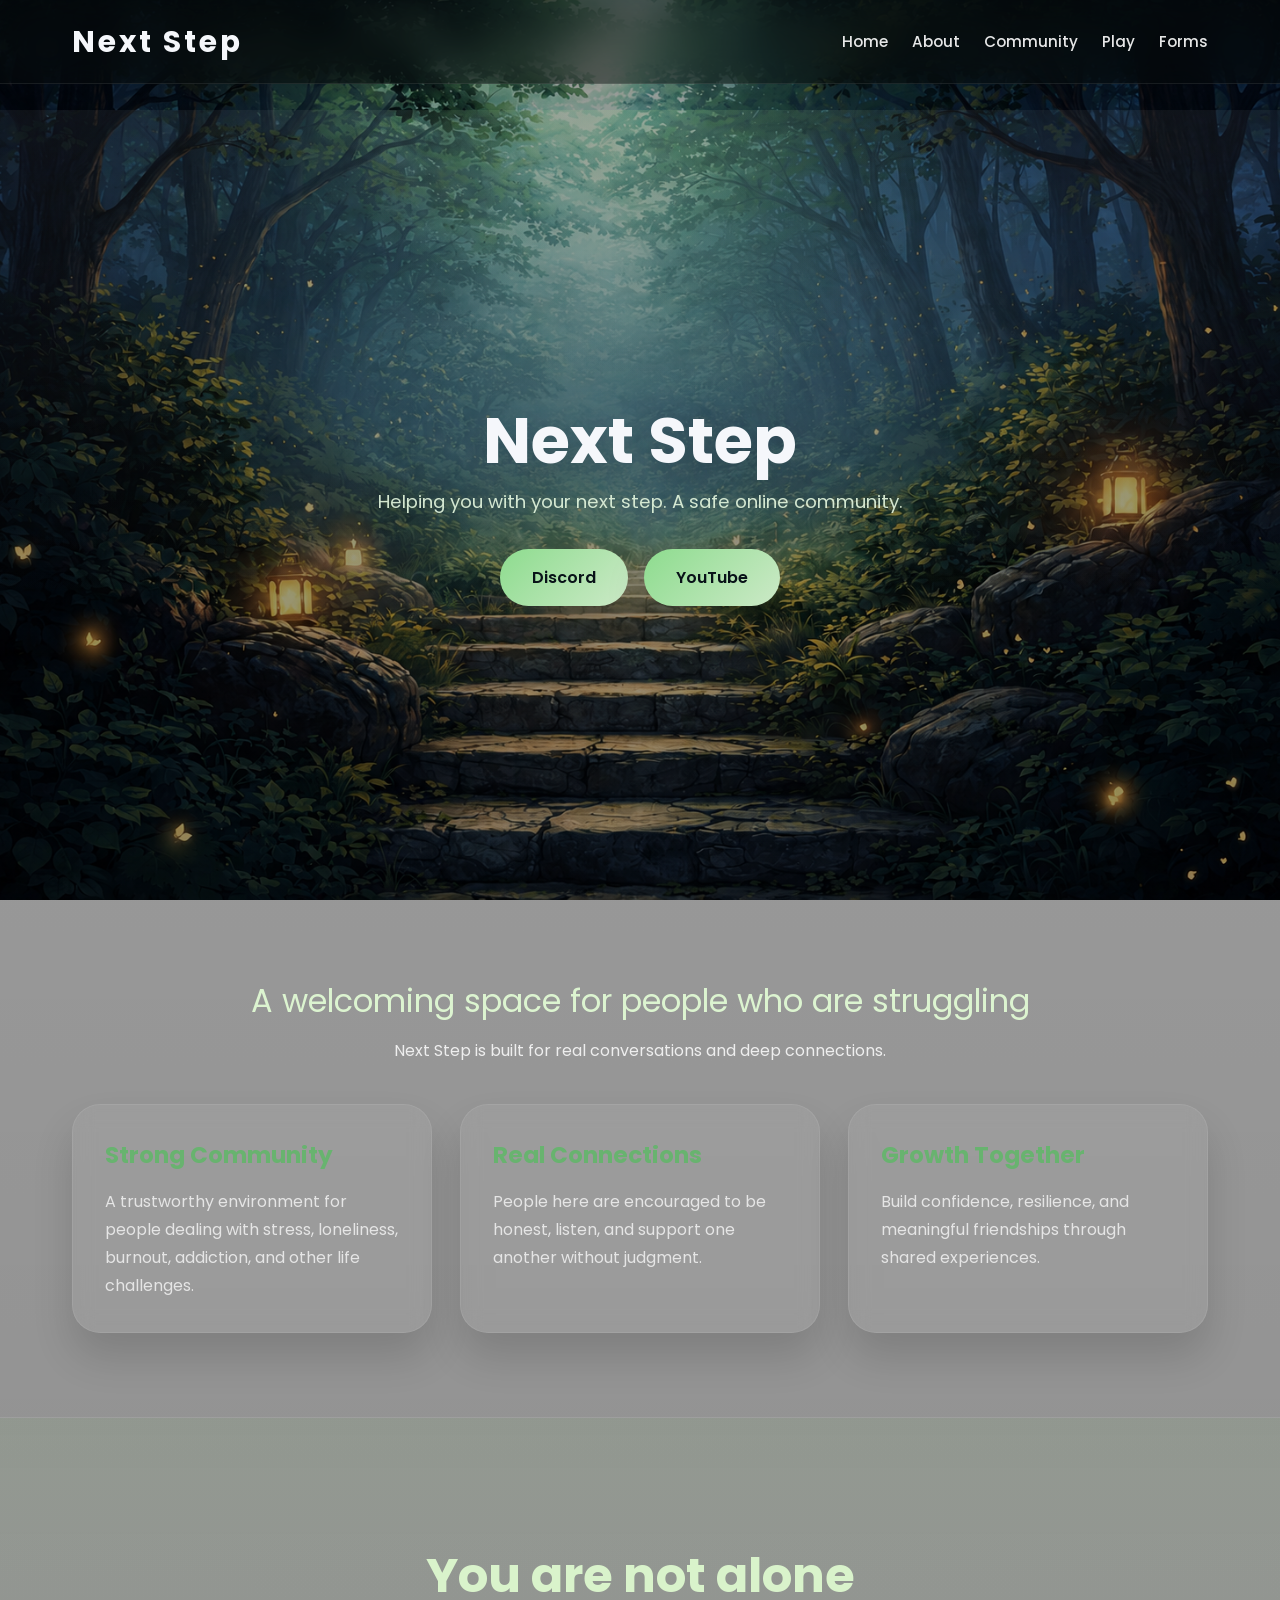
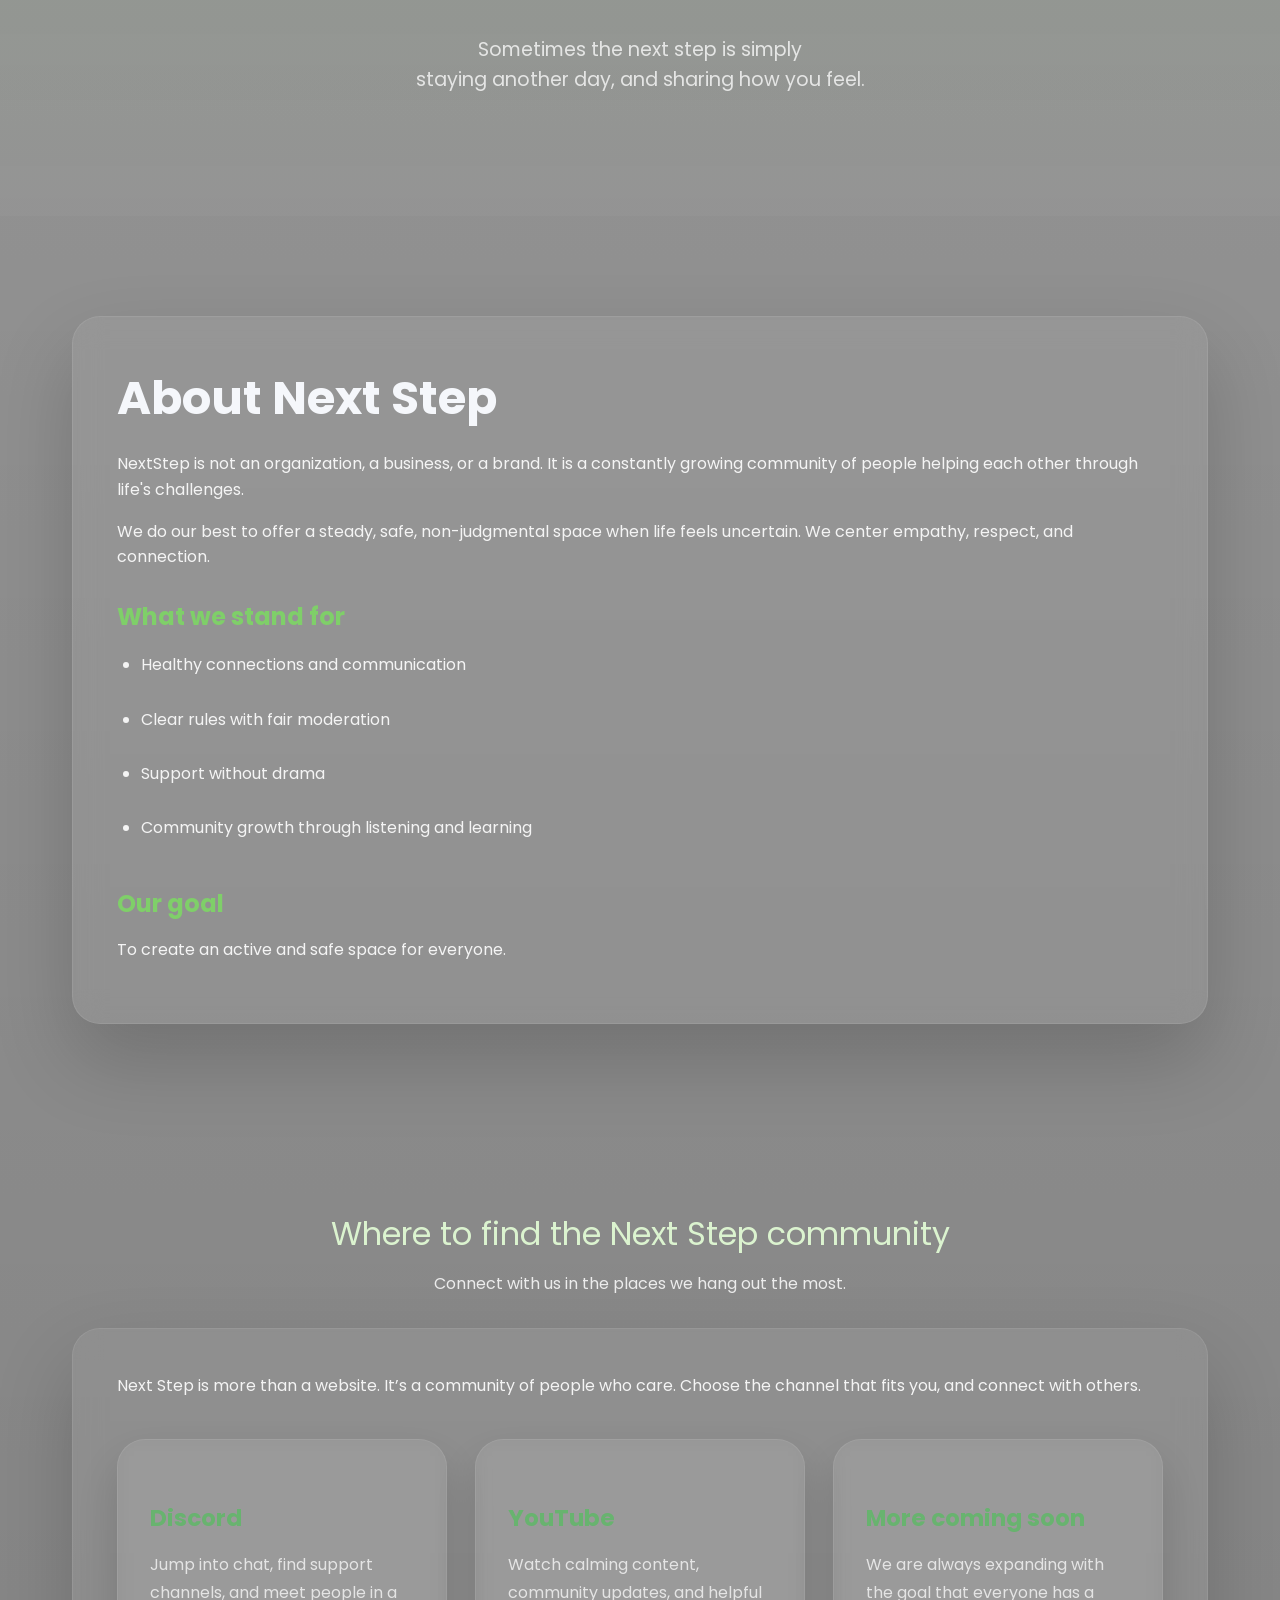
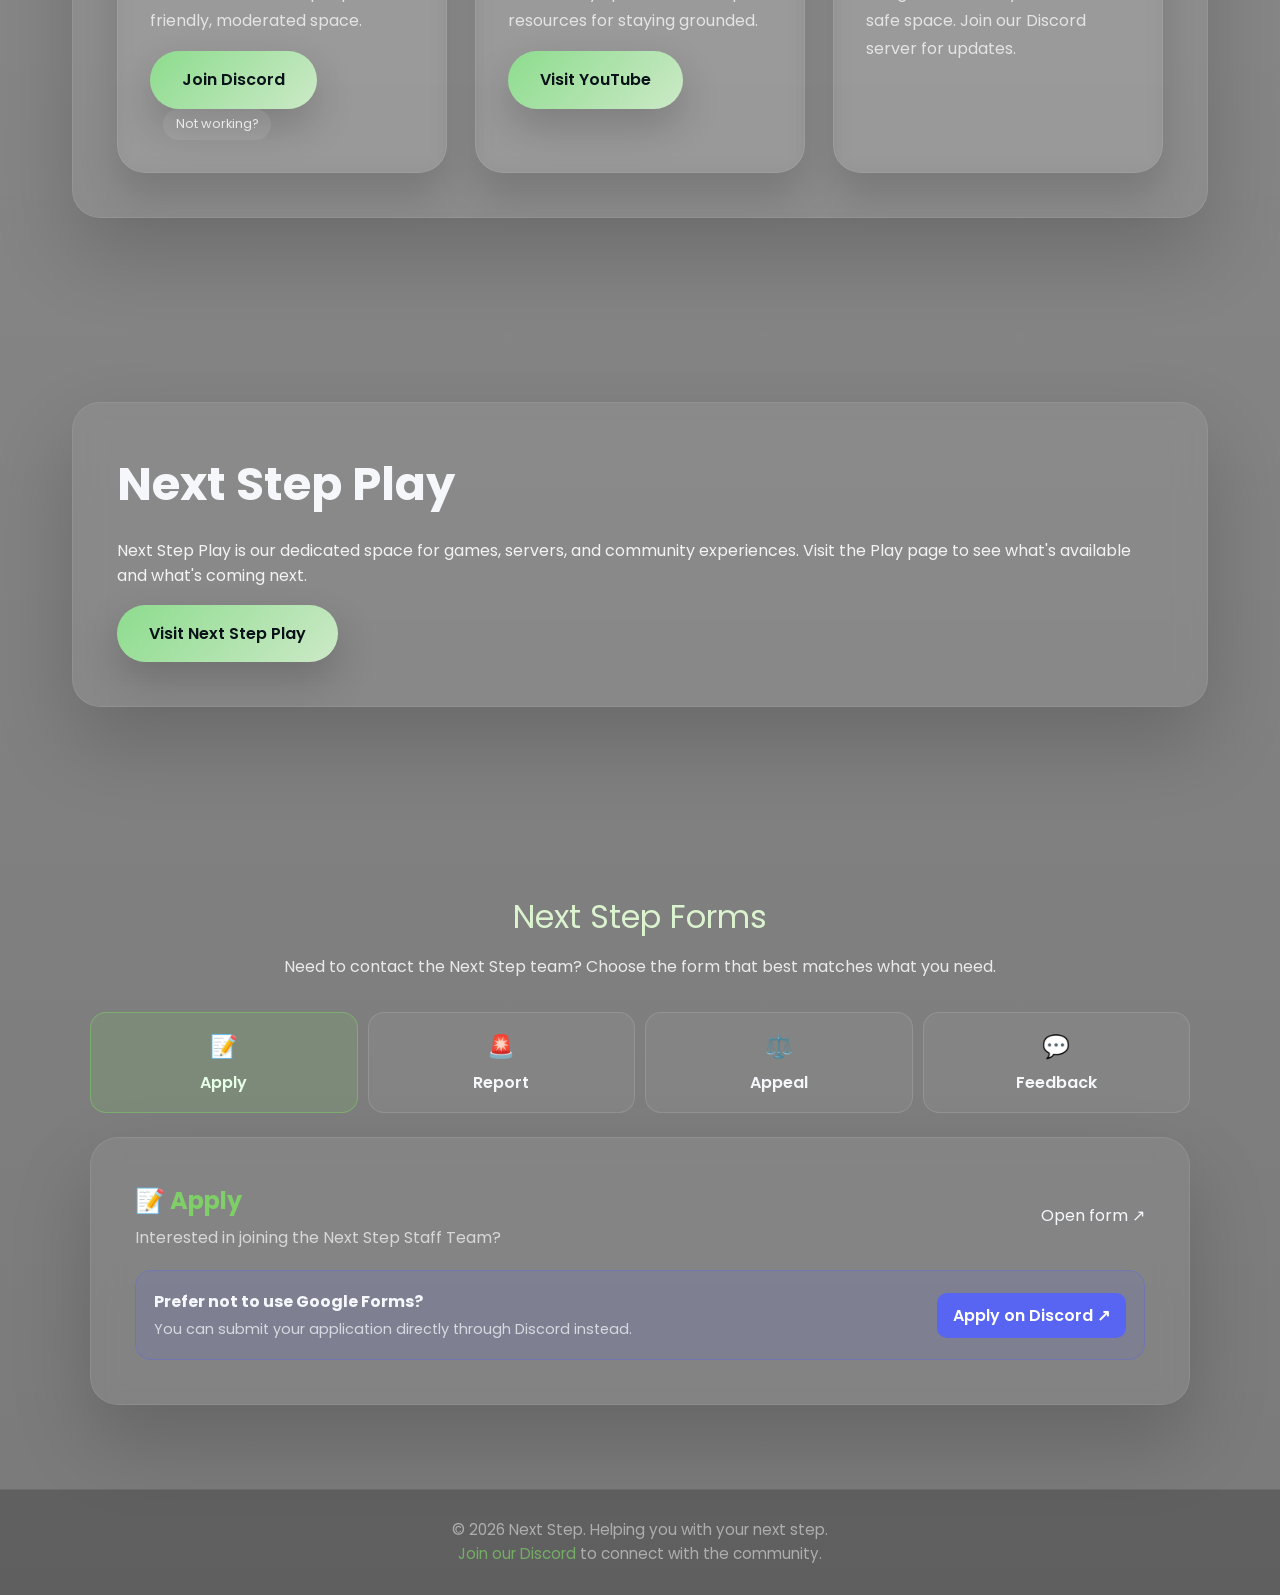
==== commit 623f30e0: "Update print statement from 'Hello' to 'Goodbye'" ====
--- a/index.html
+++ b/index.html
@@ -264,7 +264,7 @@
             </div>
 
             <a
-              class="external-form-button"
+              class="google-form-button"
               href="https://forms.gle/2SdX5a3E8SpweZ8y9"
               target="_blank"
               rel="noopener noreferrer"
@@ -323,7 +323,7 @@
             </div>
 
             <a
-              class="external-form-button"
+              class="google-form-button"
               href="https://forms.gle/oCZBQiStdsrR6uAQ8"
               target="_blank"
               rel="noopener noreferrer"
@@ -382,7 +382,7 @@
             </div>
 
             <a
-              class="external-form-button"
+              class="google-form-button"
               href="https://forms.gle/M9x11WVy5GGgozBcA"
               target="_blank"
               rel="noopener noreferrer"
@@ -508,7 +508,7 @@
             </div>
 
             <a
-              class="external-form-button"
+              class="google-form-button"
               href="https://forms.gle/7zNWQrwG2pDt8VXq6"
               target="_blank"
               rel="noopener noreferrer"
--- a/style.css
+++ b/style.css
@@ -28,7 +28,7 @@
     font-family: 'Poppins', sans-serif;
     color: var(--text);
     background-color: #08110d;
-    background: linear-gradient(180deg, rgba(0, 0, 0, 0.38), rgba(0, 0, 0, 0.52)), url('https://nextstepcommunity.github.io/NextStep/Next-Step-Background.png') center/cover no-repeat fixed;
+    background: linear-gradient(180deg, rgba(0, 0, 0, 0.38), rgba(0, 0, 0, 0.52)), url('Next-Step-Background.png') center/cover no-repeat fixed;
     min-height: 100vh;
     line-height: 1.6;
     overflow-x: hidden;
@@ -604,6 +604,15 @@
 
 .rules-box a:hover {
   color: #88dd88;
+}
+
+a[href*="findahelpline.com"] {
+  color: var(--accent);
+  text-decoration: underline;
+}
+
+a[href*="findahelpline.com"]:hover {
+  color: #a3f287;
 }
 
 .small-toggle-button {
@@ -927,4 +936,240 @@
     .section-intro {
         font-size: 0.95rem;
     }
-}
+
+}
+
+/* =========================
+   FORMS
+   ========================= */
+
+.forms-section {
+    width: 100%;
+}
+
+.form-tabs {
+    display: grid;
+    grid-template-columns: repeat(4, 1fr);
+    gap: 10px;
+    max-width: 1100px;
+    margin: 0 auto 24px;
+}
+
+.form-tab {
+    border: 1px solid rgba(255, 255, 255, 0.12);
+    background: rgba(255, 255, 255, 0.05);
+    color: inherit;
+    border-radius: 16px;
+    padding: 16px 12px;
+    font: inherit;
+    font-weight: 600;
+    cursor: pointer;
+    transition:
+        background 0.2s ease,
+        border-color 0.2s ease,
+        transform 0.2s ease;
+}
+
+.form-tab:hover {
+    background: rgba(255, 255, 255, 0.09);
+    transform: translateY(-2px);
+}
+
+.form-tab.active {
+    background: rgba(127, 207, 105, 0.16);
+    border-color: rgba(127, 207, 105, 0.5);
+    color: #e6ffe6;
+}
+
+.form-tab-icon {
+    display: block;
+    font-size: 1.4rem;
+    margin-bottom: 5px;
+}
+
+.form-panel {
+    display: none;
+    max-width: 1100px;
+    margin: 0 auto;
+}
+
+.form-panel.active {
+    display: block;
+}
+
+.form-card {
+    overflow: hidden;
+}
+
+.form-card-header {
+    display: flex;
+    justify-content: space-between;
+    align-items: center;
+    gap: 20px;
+    margin-bottom: 20px;
+}
+
+.form-card-header h2 {
+    margin: 0 0 5px;
+}
+
+.form-card-header p {
+    margin: 0;
+    opacity: 0.75;
+}
+
+.external-form-button {
+    display: inline-flex;
+    align-items: center;
+    justify-content: center;
+    white-space: nowrap;
+    text-decoration: none;
+    padding: 11px 16px;
+    border-radius: 12px;
+    background: rgba(255, 255, 255, 0.08);
+    color: inherit;
+    border: 1px solid rgba(255, 255, 255, 0.12);
+    transition:
+        background 0.2s ease,
+        transform 0.2s ease;
+}
+
+.external-form-button:hover {
+    background: rgba(255, 255, 255, 0.14);
+    transform: translateY(-1px);
+}
+
+.discord-alternative {
+    display: flex;
+    align-items: center;
+    justify-content: space-between;
+    gap: 15px;
+    padding: 18px;
+    border-radius: 16px;
+    background: rgba(88, 101, 242, 0.12);
+    border: 1px solid rgba(88, 101, 242, 0.3);
+}
+
+.discord-alternative-text {
+    display: flex;
+    flex-direction: column;
+    gap: 3px;
+}
+
+.discord-alternative-text strong {
+    font-size: 1rem;
+}
+
+.discord-alternative-text span {
+    opacity: 0.75;
+    font-size: 0.9rem;
+}
+
+.discord-button {
+    display: inline-flex;
+    align-items: center;
+    justify-content: center;
+    white-space: nowrap;
+    text-decoration: none;
+    padding: 10px 16px;
+    border-radius: 10px;
+    background: #5865f2;
+    color: white;
+    font-weight: 600;
+    transition:
+        background 0.2s ease,
+        transform 0.2s ease;
+}
+
+.discord-button:hover {
+    background: #4752c4;
+    transform: translateY(-1px);
+}
+
+.form-action-group {
+    display: flex;
+    align-items: center;
+    gap: 8px;
+    flex-wrap: wrap;
+}
+
+.appeal-links {
+    margin-top: 20px;
+    padding: 18px;
+    border-radius: 14px;
+    background: rgba(255, 255, 255, 0.05);
+    border: 1px solid rgba(255, 255, 255, 0.1);
+}
+
+.appeal-links > p {
+    margin: 0 0 12px;
+    font-weight: 600;
+}
+
+.appeal-links[hidden],
+.form-panel[hidden] {
+    display: none;
+}
+
+.form-panel:focus {
+    outline: none;
+}
+
+
+/* =========================
+   Forms — Mobile
+   ========================= */
+
+@media (max-width: 700px) {
+
+    .form-tabs {
+        grid-template-columns: repeat(2, 1fr);
+    }
+
+    .form-card {
+        padding: 22px;
+    }
+
+    .form-card-header {
+        flex-direction: column;
+        align-items: stretch;
+    }
+
+    .external-form-button {
+        width: 100%;
+    }
+
+    .discord-alternative {
+        flex-direction: column;
+        align-items: stretch;
+    }
+
+    .discord-button {
+        width: 100%;
+    }
+
+    .form-action-group {
+        flex-direction: column;
+        align-items: stretch;
+    }
+
+    .form-action-group .discord-button,
+    .form-action-group .small-toggle-button {
+        width: 100%;
+    }
+
+}
+
+@media (max-width: 420px) {
+
+    .form-tabs {
+        gap: 7px;
+    }
+
+    .form-tab {
+        padding: 12px 8px;
+        font-size: 0.9rem;
+    }
+
+}
+
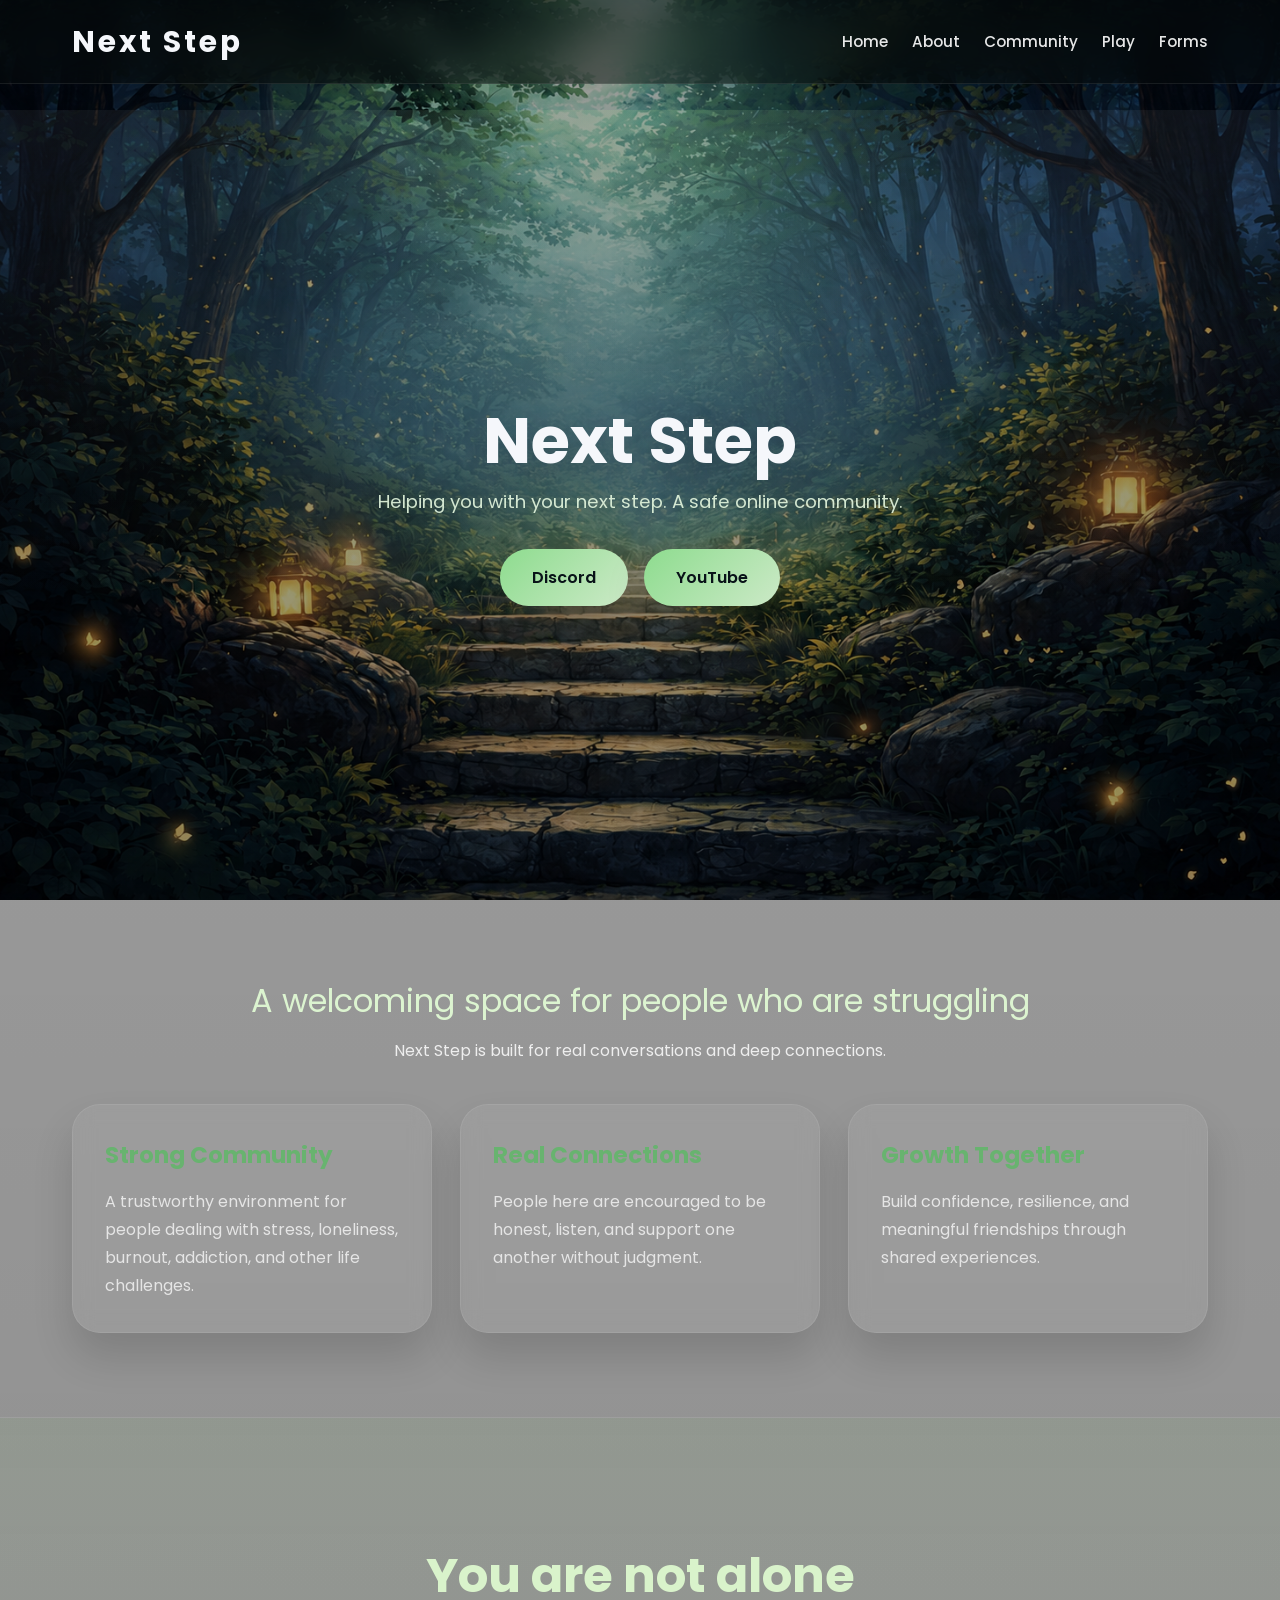
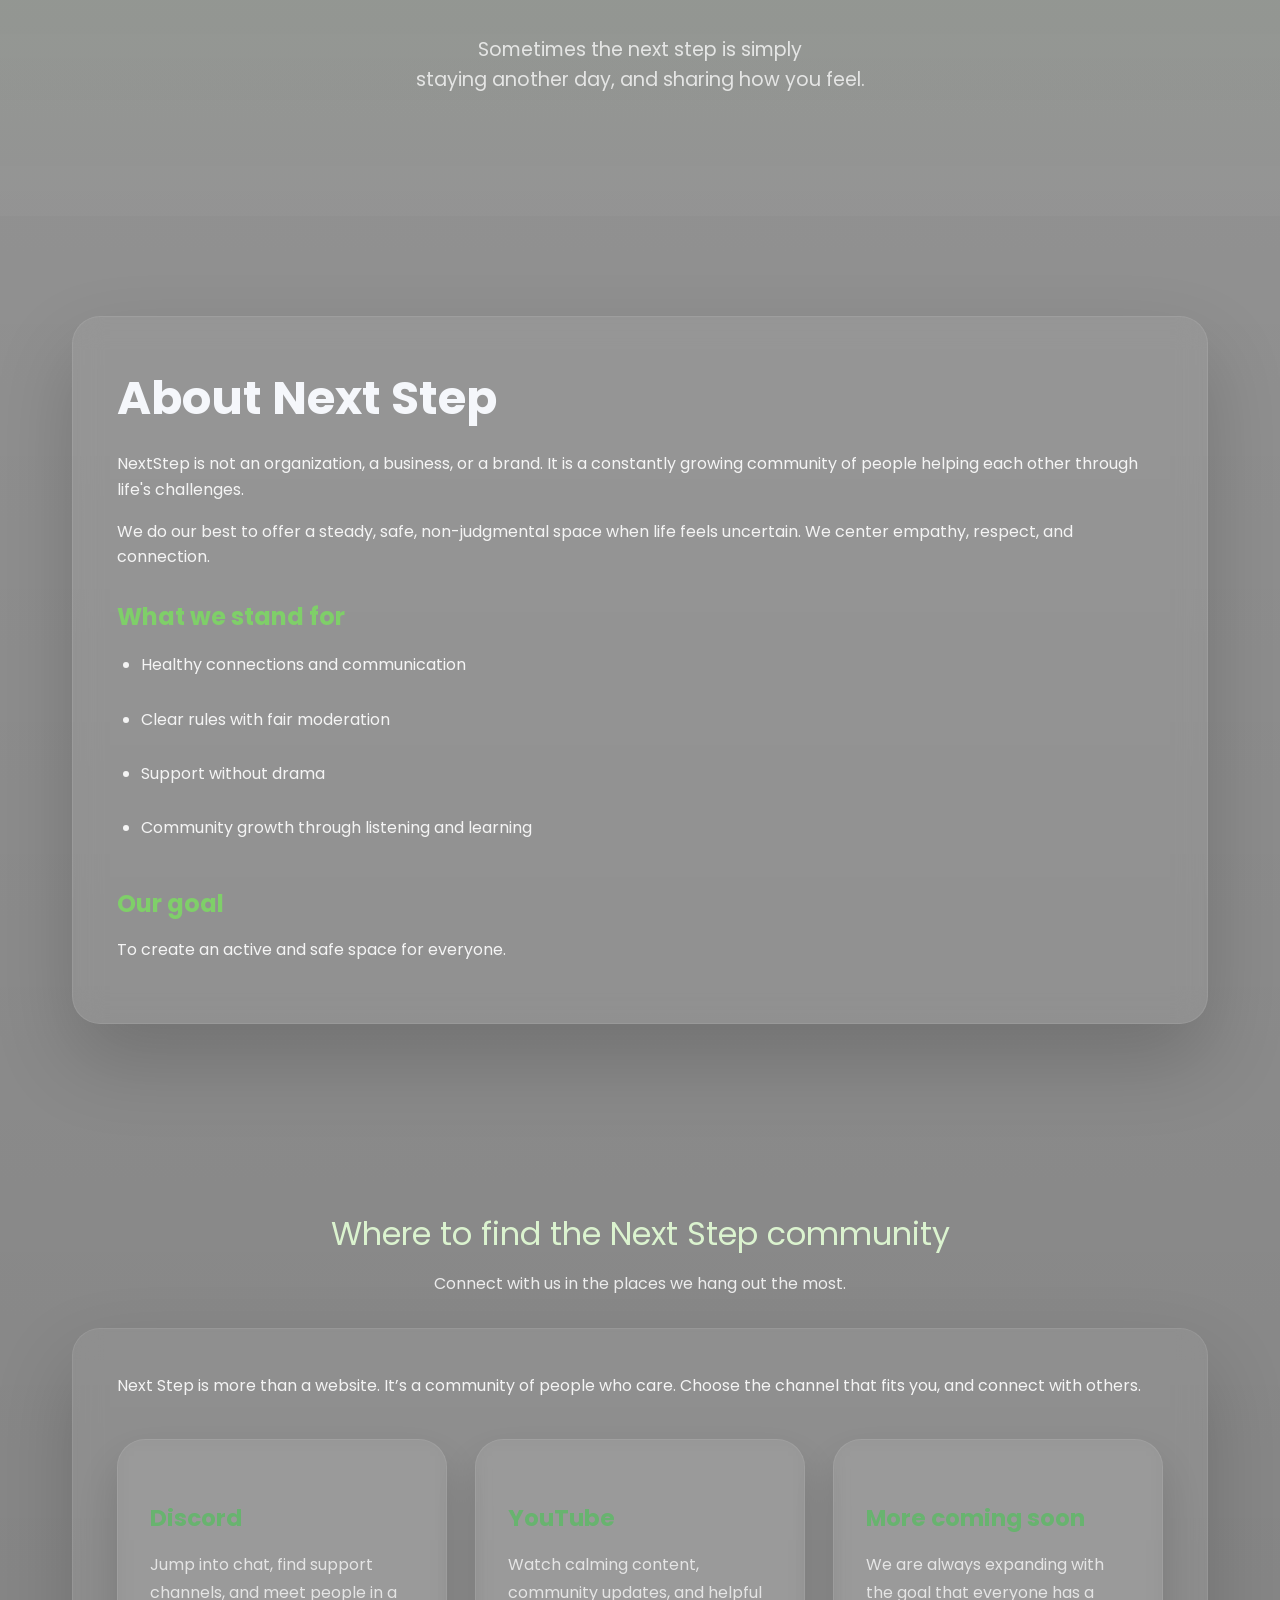
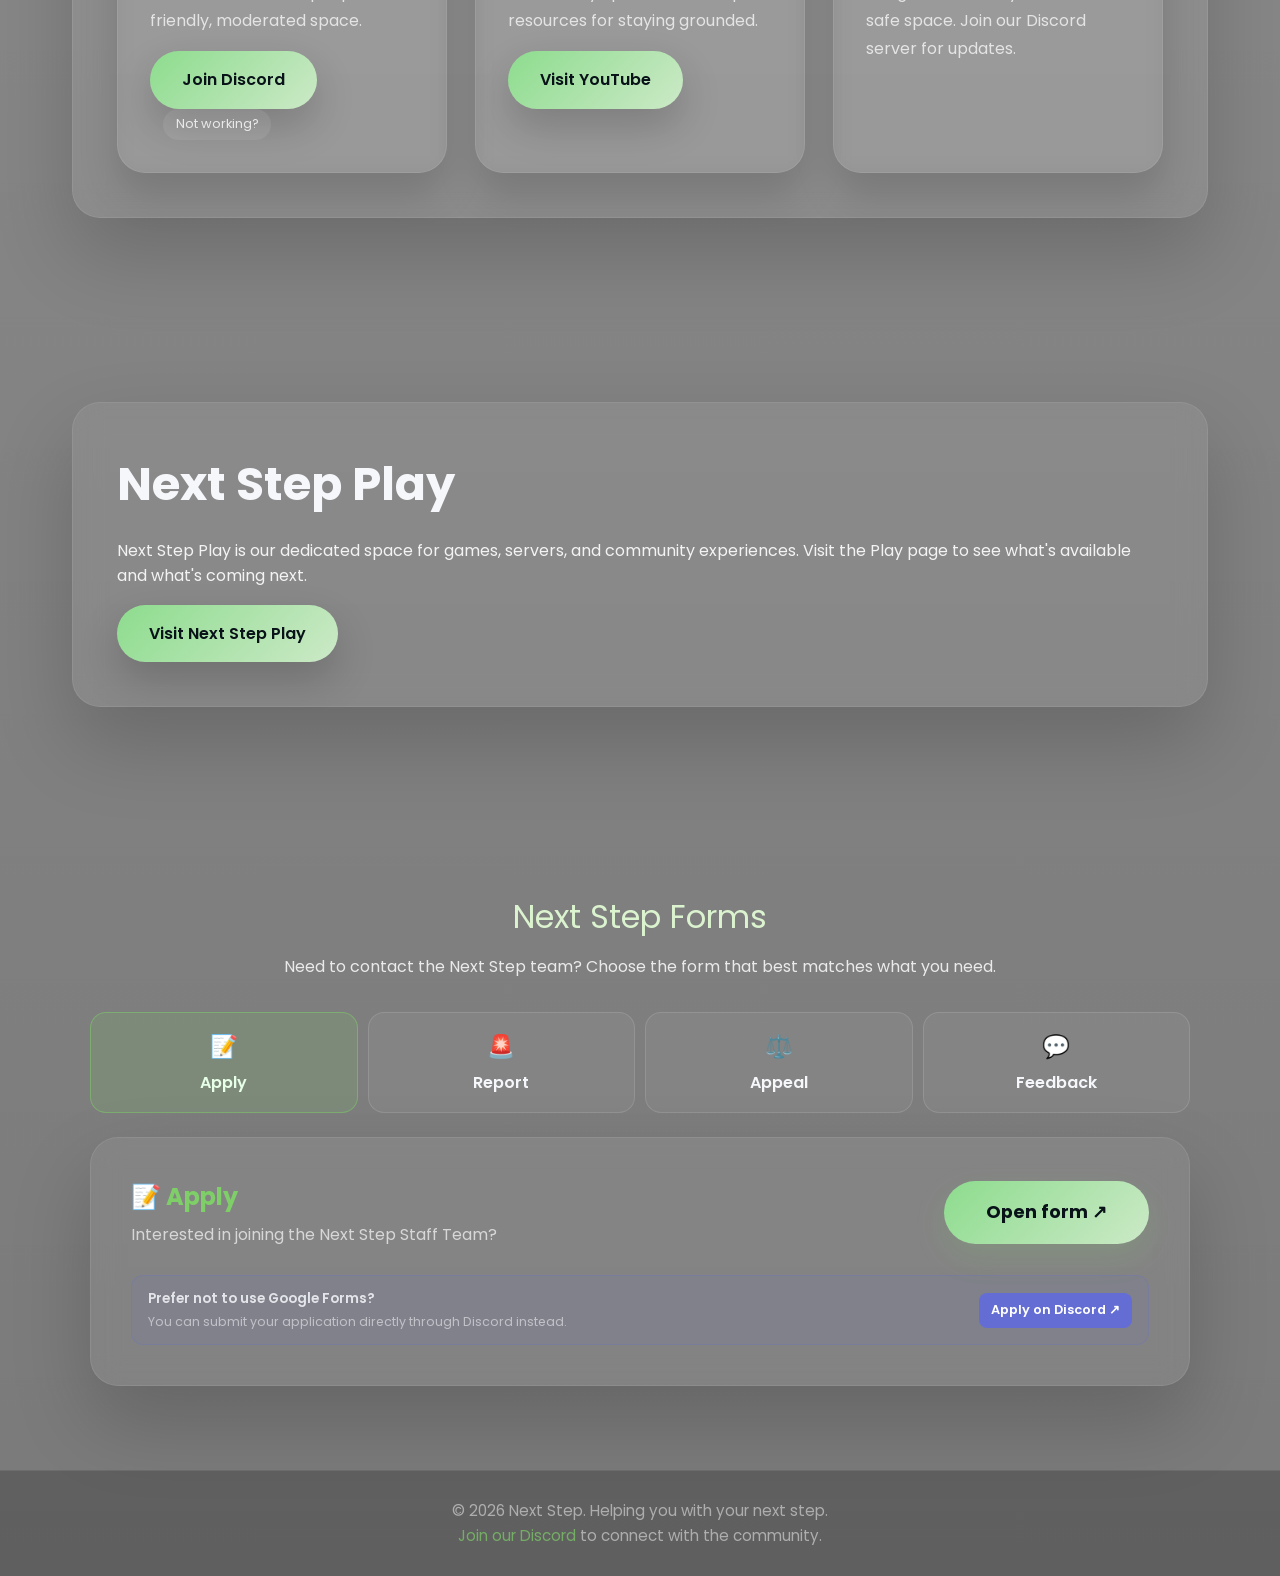
==== commit 9676f931: "changed next step play link" ====
--- a/index.html
+++ b/index.html
@@ -24,7 +24,7 @@
         <a class="nav-link" href="#home">Home</a>
         <a class="nav-link" href="#about">About</a>
         <a class="nav-link" href="#community">Community</a>
-        <a class="nav-link" href="play.html">Play</a>
+        <a class="nav-link" href="https://play.nextstep.community">Play</a>
         <a class="nav-link" href="#forms">Forms</a>
       </nav>
     </div>
@@ -163,7 +163,7 @@
           Visit the Play page to see what's available and what's coming next.
         </p>
 
-        <a class="btn primary" href="https://nextstep.community/play" target="_blank" rel="noopener noreferrer">
+        <a class="btn primary" href="https://play.nextstep.community" target="_blank" rel="noopener noreferrer">
           Visit Next Step Play
         </a>
       </div>
--- a/style.css
+++ b/style.css
@@ -1,16 +1,9 @@
 @import url('https://fonts.googleapis.com/css2?family=Poppins:wght@300;400;500;600;700&display=swap');
 
 :root {
-    --bg: #071218;
-    --surface: rgba(8, 18, 15, 0.78);
-    --surface-strong: rgba(6, 14, 12, 0.88);
     --text: #f5f7fb;
-    --text-soft: rgba(233, 246, 228, 0.9);
     --muted: rgba(255, 255, 255, 0.78);
     --accent: #7fcf69;
-    --accent-dark: #3f7a45;
-    --accent-soft: rgba(127, 207, 105, 0.18);
-    --border: rgba(255, 255, 255, 0.12);
     --radius: 28px;
 }
 
@@ -28,7 +21,7 @@
     font-family: 'Poppins', sans-serif;
     color: var(--text);
     background-color: #08110d;
-    background: linear-gradient(180deg, rgba(0, 0, 0, 0.38), rgba(0, 0, 0, 0.52)), url('Next-Step-Background.png') center/cover no-repeat fixed;
+    background: linear-gradient(180deg, rgba(0, 0, 0, 0.38), rgba(0, 0, 0, 0.52)), url('next-step-background.png') center/cover no-repeat fixed;
     min-height: 100vh;
     line-height: 1.6;
     overflow-x: hidden;
@@ -239,248 +232,6 @@
     margin-bottom: 1rem;
 }
 
-.contact-box {
-    max-width: 820px;
-    margin: 0 auto;
-}
-
-.contact-controls {
-    display: flex;
-    flex-wrap: wrap;
-    gap: 1rem;
-    align-items: flex-end;
-    margin-bottom: 1.5rem;
-}
-
-.contact-controls label {
-    font-weight: 600;
-    color: rgba(223, 248, 210, 0.95);
-}
-
-.contact-controls select,
-.form-group input,
-.form-group textarea {
-    width: 100%;
-    border: 1px solid rgba(255, 255, 255, 0.16);
-    background: rgba(255, 255, 255, 0.05);
-    color: var(--text);
-    border-radius: 18px;
-    padding: 1rem 1.1rem;
-    transition: border-color 0.2s ease, box-shadow 0.2s ease;
-}
-
-.contact-controls select {
-    max-width: 320px;
-}
-
-.contact-controls select:focus,
-.form-group input:focus,
-.form-group textarea:focus {
-    outline: none;
-    border-color: var(--accent);
-    box-shadow: 0 0 0 4px rgba(127, 207, 105, 0.16);
-}
-
-.form-group {
-    margin-bottom: 1.25rem;
-}
-
-.form-group label {
-    display: block;
-    margin-bottom: 0.5rem;
-    font-size: 0.95rem;
-    color: rgba(223, 248, 210, 0.9);
-}
-
-.form-actions {
-    margin-top: 1rem;
-}
-
-.contact-help,
-.contact-success {
-    margin-top: 1rem;
-    color: rgba(255, 255, 255, 0.76);
-}
-
-.contact-success {
-    color: #b7ffb7;
-}
-
-.contact-success[hidden] {
-    display: none;
-}
-
-.appeal-group{
-    display:flex;
-    flex-direction:column;
-    align-items:center;
-    margin-bottom:2rem;
-}
-
-/* Main button */
-.appeal-main{
-    width:100%;
-    max-width:900px;
-    z-index:2;
-    position:relative;
-}
-
-/* Hanging tab */
-.appeal-tab{
-    margin-top:-2px;
-    padding:10px 28px;
-
-    background:#3b4b4f;
-    color:#fff;
-
-    border:none;
-    border-top:none;
-    border-radius:0 0 18px 18px;
-
-    cursor:pointer;
-
-    position:relative;
-    z-index:1;
-
-    transition:.2s;
-}
-
-.appeal-tab:hover{
-    background:#46595d;
-}
-
-.link-with-help{
-    display:flex;
-    flex-wrap:wrap;
-    align-items:center;
-    gap:.6rem;
-}
-
-.link-with-help a {
-    color: var(--accent);
-    text-decoration: underline;
-}
-
-.small-toggle-button{
-    padding:.35rem .8rem;
-    font-size:.8rem;
-
-    border:none;
-    border-radius:999px;
-
-    background:rgba(255,255,255,.08);
-    color:rgba(255,255,255,.8);
-
-    cursor:pointer;
-    transition:.2s;
-}
-
-.small-toggle-button:hover{
-    background:rgba(127,207,105,.18);
-    color:white;
-}
-
-.help-links-list{
-    margin-top:.8rem;
-    padding:1rem;
-
-    border-left:3px solid var(--accent);
-    background:rgba(255,255,255,.03);
-    border-radius:0 14px 14px 0;
-}
-
-.help-links-list p{
-    margin-bottom:.8rem;
-    opacity:.8;
-    font-size:.9rem;
-}
-
-.not-working-grid{
-    display:grid;
-    grid-template-columns:repeat(auto-fit,minmax(130px,1fr));
-    gap:.6rem;
-}
-
-.not-working-grid a{
-    text-align:center;
-
-    padding:.6rem;
-
-    border-radius:999px;
-
-    background:rgba(255,255,255,.05);
-    border:1px solid rgba(255,255,255,.08);
-
-    transition:.2s;
-}
-
-.not-working-grid a:hover{
-    background:rgba(127,207,105,.18);
-    border-color:var(--accent);
-}
-
-.appeal-alternatives {
-    overflow: hidden;
-    max-height: 0;
-    opacity: 0;
-    transition: max-height 0.4s ease, opacity 0.3s ease;
-}
-
-.appeal-alternatives.open {
-    max-height: 1200px;
-    opacity: 1;
-}
-
-.link-panel {
-    background: rgba(127, 207, 105, 0.08);
-    border: 1px solid rgba(127, 207, 105, 0.28);
-    border-radius: 24px;
-    padding: 1.5rem;
-    margin-bottom: 1.25rem;
-}
-
-.link-panel h2 {
-    margin-top: 0;
-    margin-bottom: 0.75rem;
-    color: var(--accent);
-}
-
-.pill-list {
-    display: grid;
-    grid-template-columns: repeat(auto-fit, minmax(140px, 1fr));
-    gap: 0.8rem;
-    margin-top: 1rem;
-}
-
-.pill {
-    display: inline-flex;
-    align-items: center;
-    justify-content: center;
-    padding: 0.85rem 1rem;
-    border-radius: 999px;
-    background: rgba(255, 255, 255, 0.08);
-    border: 1px solid rgba(255, 255, 255, 0.12);
-    color: rgba(255, 255, 255, 0.92);
-    font-size: 0.95rem;
-    word-break: break-all;
-}
-
-.link-note {
-    padding: 1rem 0;
-    color: rgba(255, 255, 255, 0.8);
-}
-
-@media (max-width: 720px) {
-    .contact-controls {
-        flex-direction: column;
-        align-items: stretch;
-    }
-
-    .button-row {
-        flex-direction: column;
-    }
-}
-
 .glass-box ul {
     list-style: disc;
     margin-left: 1.5rem;
@@ -490,21 +241,14 @@
 }
 
 .cards,
-.community-grid,
-.server-grid {
+.community-grid {
     display: grid;
     grid-template-columns: repeat(auto-fit, minmax(260px, 1fr));
     gap: 28px;
     margin-top: 40px;
 }
 
-/* Make server list one card per row */
-.server-grid {
-    grid-template-columns: 1fr;
-}
-
-.card,
-.server-card {
+.card {
     background: rgba(255, 255, 255, 0.06);
     border: 1px solid rgba(255, 255, 255, 0.08);
     border-radius: 28px;
@@ -514,59 +258,18 @@
     backdrop-filter: blur(10px);
 }
 
-.card:hover,
-.server-card:hover {
+.card:hover {
     transform: translateY(-8px);
     background: rgba(255, 255, 255, 0.08);
 }
 
-/* Server card layout: content on the left, image on the right when an image exists */
-.server-card {
-    display: grid;
-    grid-template-columns: 1fr;
-    gap: 24px;
-    align-items: stretch;
-    min-height: 240px;
-}
-
-.server-card.server-card--has-image {
-    grid-template-columns: 1fr minmax(220px, 320px);
-}
-
-.server-card .server-content {
-    display: flex;
-    flex-direction: column;
-    justify-content: flex-start;
-    gap: 18px;
-}
-
-.server-card.server-card--has-image .server-image {
-    grid-column: 2;
-    width: 100%;
-    height: 100%;
-    border-radius: 24px;
-    object-fit: cover;
-    align-self: stretch;
-}
-
-.server-card h2,
-.server-card p {
-    margin: 0;
-}
-
-.server-card .btn {
-    margin-top: 6px;
-}
-
-.card h2,
-.server-card h2 {
+.card h2 {
     font-size: 1.45rem;
     margin-bottom: 14px;
     color: #68b36f;
 }
 
-.card p,
-.server-card p {
+.card p {
     color: rgba(255, 255, 255, 0.82);
     line-height: 1.75;
     opacity: 0.9;
@@ -659,13 +362,6 @@
 
 .help-links-list li {
   margin-bottom: 0.45rem;
-}
-
-.link-with-help{
-    display:flex;
-    flex-wrap:wrap;
-    align-items:center;
-    gap:.6rem;
 }
 
 .small-toggle-button{
@@ -792,6 +488,79 @@
 }
 
 /* =========================
+   404 PAGE
+========================= */
+
+.error-page {
+    display: flex;
+    flex-direction: column;
+    height: 100dvh;
+    min-height: 100vh;
+    background:
+        radial-gradient(circle at 50% 25%, rgba(127, 207, 105, 0.14), transparent 30%),
+        linear-gradient(180deg, rgba(0, 0, 0, 0.18), rgba(0, 0, 0, 0.62)),
+        url('next-step-background.png') center/cover no-repeat fixed;
+}
+
+.error-page main {
+    flex: 1;
+}
+
+.error-main {
+    flex: 1;
+    display: grid;
+    place-items: center;
+    min-height: 0;
+    padding: 100px 24px 24px;
+}
+
+.error-content {
+    position: relative;
+    width: min(100%, 720px);
+    padding: 24px;
+    text-align: center;
+}
+
+.error-code {
+    color: rgba(127, 207, 105, 0.5);
+    font-size: clamp(8rem, 24vw, 15rem);
+    font-weight: 700;
+    letter-spacing: 0.04em;
+    line-height: 0.78;
+    user-select: none;
+}
+
+.error-eyebrow {
+    position: relative;
+    margin: 0.8rem 0 0.75rem;
+    color: var(--accent);
+    font-size: 0.78rem;
+    font-weight: 700;
+    letter-spacing: 0.18em;
+    text-transform: uppercase;
+}
+
+.error-content h1 {
+    position: relative;
+    font-size: clamp(2rem, 4vw, 3.4rem);
+    line-height: 1.1;
+}
+
+.error-message {
+    position: relative;
+    max-width: 520px;
+    margin: 1rem auto 0;
+    color: var(--muted);
+    font-size: 1.05rem;
+}
+
+.btn.secondary {
+    border: 1px solid rgba(255, 255, 255, 0.2);
+    background: rgba(255, 255, 255, 0.08);
+    color: var(--text);
+}
+
+/* =========================
    SCROLLBAR
 ========================= */
 
@@ -890,14 +659,6 @@
         font-size: 2rem;
     }
 
-    .server-card.server-card--has-image {
-        grid-template-columns: 1fr;
-    }
-
-    .server-card.server-card--has-image .server-image {
-        grid-column: auto;
-        height: 220px;
-    }
 }
 
 @media (max-width: 600px) {
@@ -924,8 +685,7 @@
         border-radius: 20px;
     }
 
-    .card,
-    .server-card {
+    .card {
         padding: 22px;
     }
 
@@ -941,7 +701,7 @@
 
 /* =========================
    FORMS
-   ========================= */
+========================= */
 
 .forms-section {
     width: 100%;
@@ -999,6 +759,7 @@
 
 .form-card {
     overflow: hidden;
+    padding: 40px;
 }
 
 .form-card-header {
@@ -1006,11 +767,11 @@
     justify-content: space-between;
     align-items: center;
     gap: 20px;
-    margin-bottom: 20px;
+    margin-bottom: 28px;
 }
 
 .form-card-header h2 {
-    margin: 0 0 5px;
+    margin: 0 0 6px;
 }
 
 .form-card-header p {
@@ -1018,73 +779,107 @@
     opacity: 0.75;
 }
 
-.external-form-button {
+
+/* =========================
+   MAIN GOOGLE FORMS AREA
+========================= */
+
+.google-form-button {
     display: inline-flex;
     align-items: center;
     justify-content: center;
-    white-space: nowrap;
-    text-decoration: none;
-    padding: 11px 16px;
-    border-radius: 12px;
-    background: rgba(255, 255, 255, 0.08);
-    color: inherit;
-    border: 1px solid rgba(255, 255, 255, 0.12);
+
+    padding: 17px 42px;
+
+    border-radius: 999px;
+
+    background: linear-gradient(135deg, #8ddc8e, #cce9c7);
+    color: #081218;
+
+    font-weight: 700;
+    font-size: 1.1rem;
+
+    box-shadow: 0 12px 30px rgba(127, 207, 105, 0.18);
+
     transition:
-        background 0.2s ease,
-        transform 0.2s ease;
-}
-
-.external-form-button:hover {
-    background: rgba(255, 255, 255, 0.14);
-    transform: translateY(-1px);
-}
+        transform 0.2s ease,
+        box-shadow 0.2s ease;
+}
+
+.google-form-button:hover {
+    transform: translateY(-3px);
+    box-shadow: 0 16px 35px rgba(127, 207, 105, 0.28);
+}
+
+
+/* =========================
+   DISCORD FALLBACK
+========================= */
 
 .discord-alternative {
     display: flex;
     align-items: center;
     justify-content: space-between;
+
     gap: 15px;
-    padding: 18px;
-    border-radius: 16px;
-    background: rgba(88, 101, 242, 0.12);
-    border: 1px solid rgba(88, 101, 242, 0.3);
+
+    margin-top: 18px;
+    padding: 12px 16px;
+
+    border-radius: 12px;
+
+    background: rgba(88, 101, 242, 0.06);
+    border: 1px solid rgba(88, 101, 242, 0.16);
 }
 
 .discord-alternative-text {
     display: flex;
     flex-direction: column;
-    gap: 3px;
+    gap: 2px;
 }
 
 .discord-alternative-text strong {
-    font-size: 1rem;
+    font-size: 0.85rem;
+    font-weight: 600;
+    opacity: 0.85;
 }
 
 .discord-alternative-text span {
-    opacity: 0.75;
-    font-size: 0.9rem;
+    opacity: 0.55;
+    font-size: 0.78rem;
 }
 
 .discord-button {
     display: inline-flex;
     align-items: center;
     justify-content: center;
+
     white-space: nowrap;
-    text-decoration: none;
-    padding: 10px 16px;
-    border-radius: 10px;
-    background: #5865f2;
+
+    padding: 7px 12px;
+
+    border-radius: 8px;
+
+    background: rgba(88, 101, 242, 0.7);
     color: white;
+
+    font-size: 0.8rem;
     font-weight: 600;
+
     transition:
         background 0.2s ease,
         transform 0.2s ease;
 }
 
 .discord-button:hover {
-    background: #4752c4;
+    background: #5865f2;
     transform: translateY(-1px);
 }
+
+
+/* =========================
+   APPEAL LINKS
+========================= */
 
 .form-action-group {
     display: flex;
@@ -1117,8 +912,8 @@
 
 
 /* =========================
-   Forms — Mobile
-   ========================= */
+   FORMS — MOBILE
+========================= */
 
 @media (max-width: 700px) {
 
@@ -1135,7 +930,7 @@
         align-items: stretch;
     }
 
-    .external-form-button {
+    .google-form-button {
         width: 100%;
     }
 
@@ -1157,7 +952,6 @@
     .form-action-group .small-toggle-button {
         width: 100%;
     }
-
 }
 
 @media (max-width: 420px) {
@@ -1170,6 +964,4 @@
         padding: 12px 8px;
         font-size: 0.9rem;
     }
-
-}
-
+}
